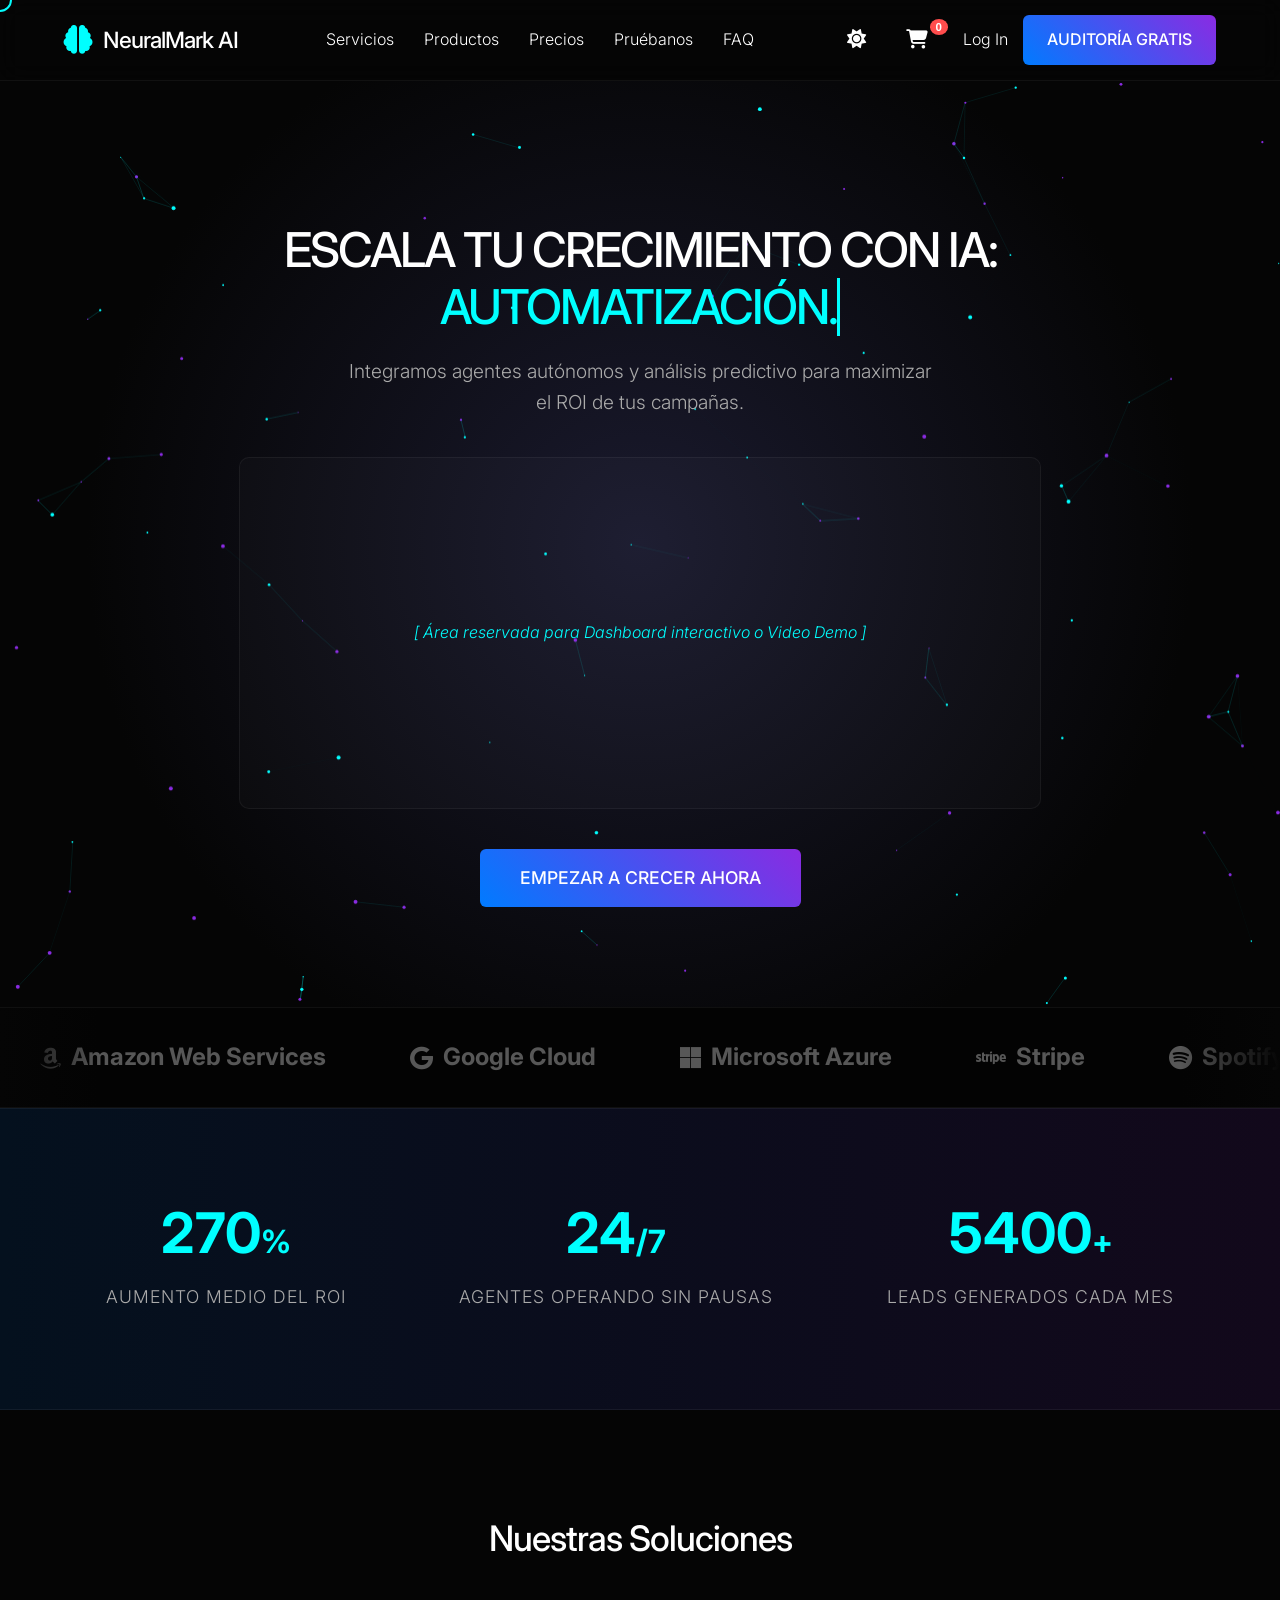
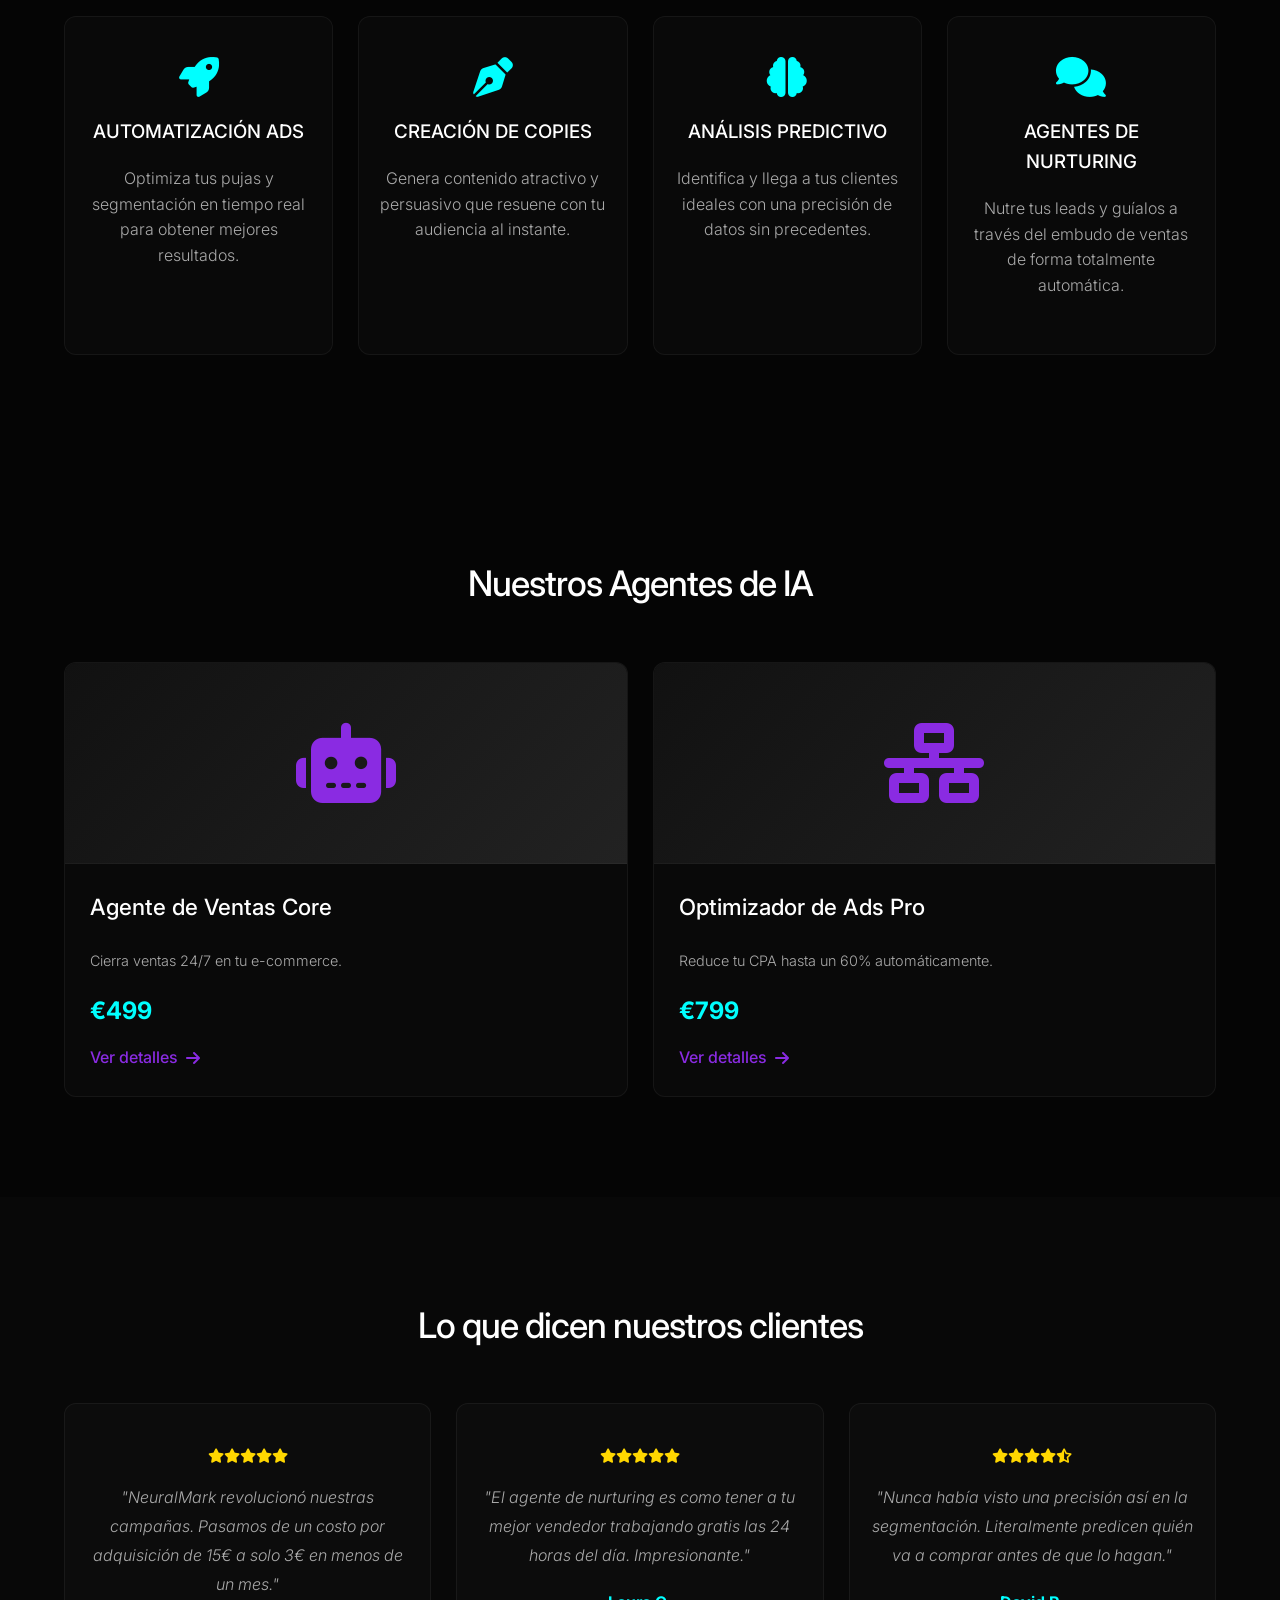
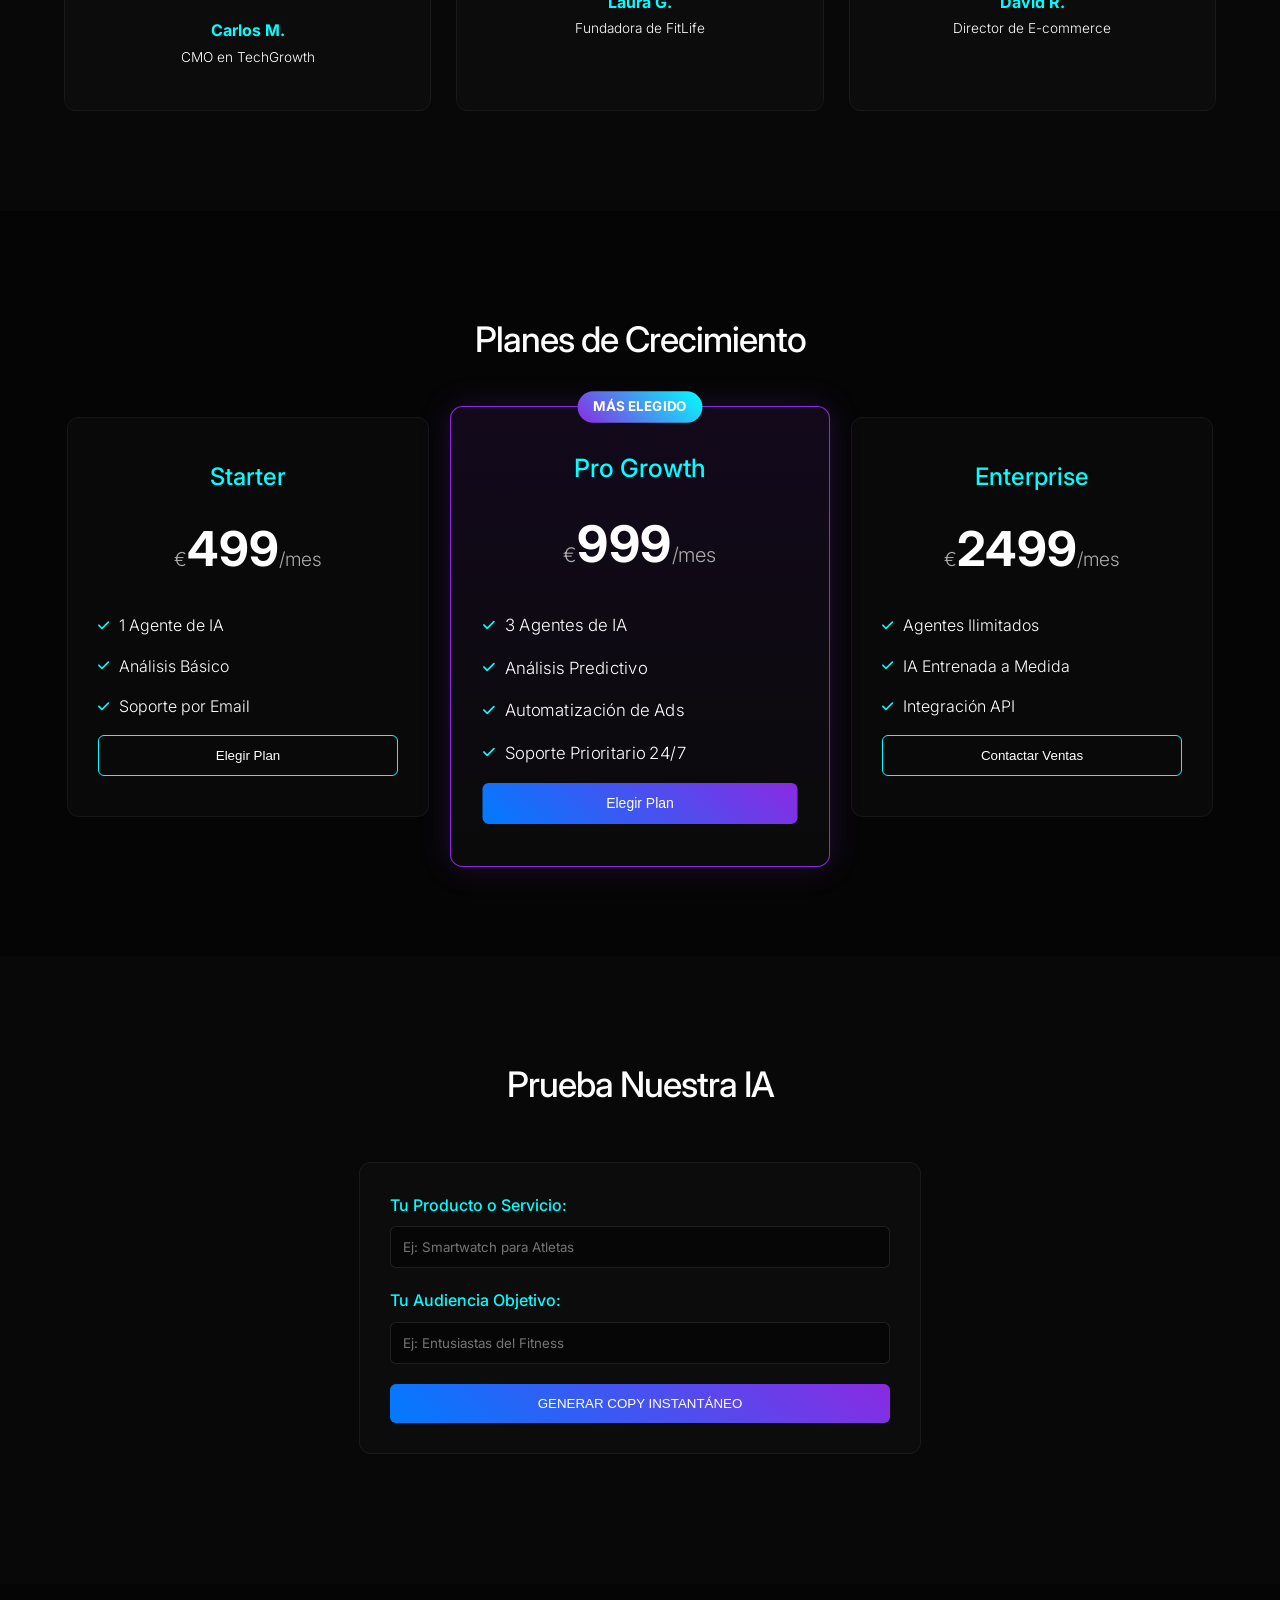
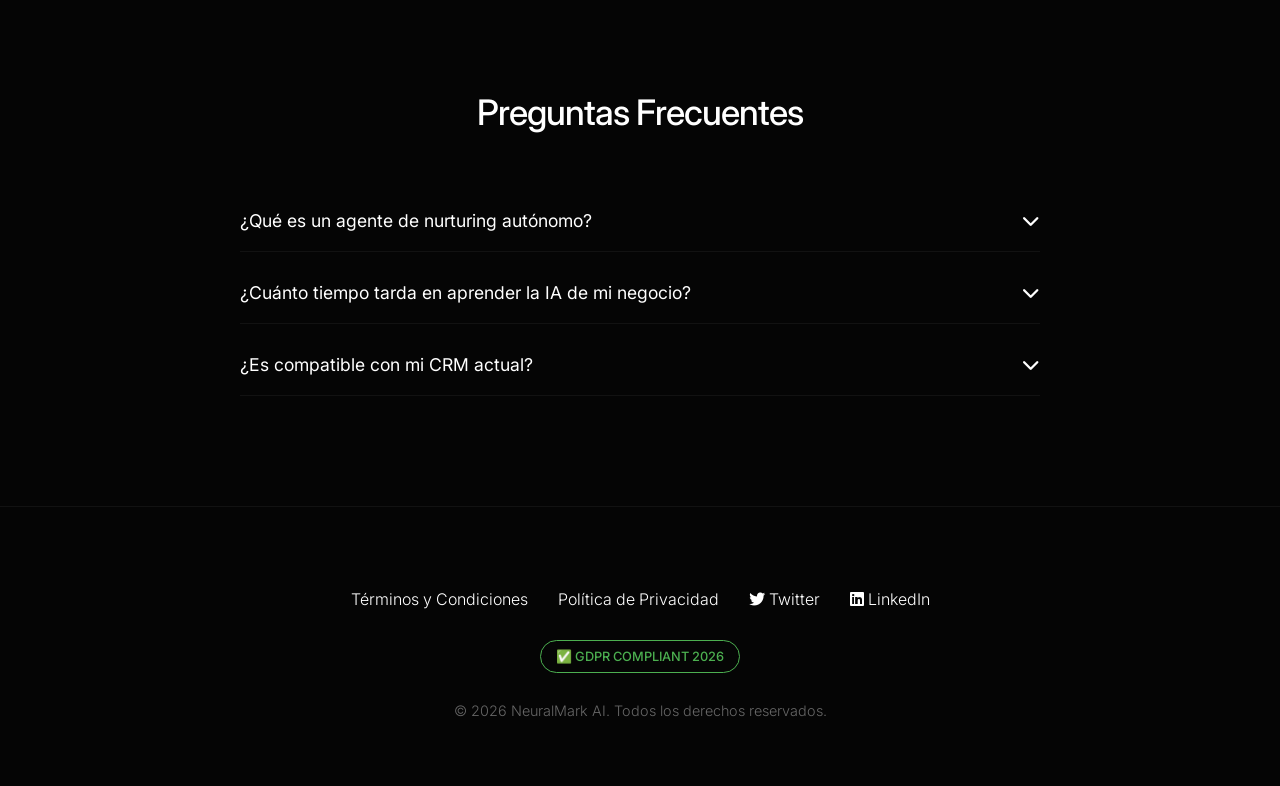
==== index.html @ ef1b47b0 "Add files via upload" ====
<!DOCTYPE html>
<html lang="es">
<head>
    <meta charset="UTF-8">
    <meta name="viewport" content="width=device-width, initial-scale=1.0">
    <title>NeuralMark AI - Agencia de Marketing con IA</title>
    <meta name="description" content="Escala tu crecimiento con agentes autónomos y análisis predictivo.">
    <link rel="icon" href="https://cdn-icons-png.flaticon.com/512/2083/2083213.png" type="image/png">
    <link rel="stylesheet" href="style.css">
    <link rel="stylesheet" href="https://cdnjs.cloudflare.com/ajax/libs/font-awesome/6.4.0/css/all.min.css">
</head>
<body>

    <div class="custom-cursor" id="custom-cursor"></div>

    <header class="glass-header">
        <div class="container header-content">
            <a href="index.html" class="logo">
                <i class="fas fa-brain"></i>
                <h2>NeuralMark AI</h2>
            </a>
            <nav class="main-nav">
                <ul>
                    <li><a href="#servicios">Servicios</a></li>
                    <li><a href="#productos">Productos</a></li>
                    <li><a href="#precios">Precios</a></li>
                    <li><a href="#demostraciones">Pruébanos</a></li>
                    <li><a href="#faq">FAQ</a></li>
                </ul>
            </nav>
            <div class="actions">
                <button id="theme-toggle" class="icon-btn" aria-label="Cambiar tema">
                    <i class="fas fa-sun"></i>
                </button>
                
                <div class="cart-btn-wrapper">
                    <button id="cart-toggle" class="icon-btn" aria-label="Ver carrito">
                        <i class="fas fa-shopping-cart"></i>
                        <span class="badge-count">0</span>
                    </button>
                </div>

                <a href="login.html" class="login-link">Log In</a>
                <a href="#contacto" class="cta-button">AUDITORÍA GRATIS</a>
            </div>
        </div>
    </header>

    <section class="hero">
        <canvas id="particle-canvas"></canvas>
        <div class="container hero-content">
            <h1 class="animated-text">ESCALA TU CRECIMIENTO CON IA:<br>
                <span class="typed-text"></span><span class="cursor">&nbsp;</span>
            </h1>
            <p class="hero-subtitle">Integramos agentes autónomos y análisis predictivo para maximizar el ROI de tus campañas.</p>
            <div class="dashboard-graphic">
                <p>[ Área reservada para Dashboard interactivo o Video Demo ]</p>
            </div>
            <a href="#servicios" class="cta-button large">EMPEZAR A CRECER AHORA</a>
        </div>
    </section>

    <div class="brand-ticker">
        <div class="ticker-track">
            <div class="ticker-item"><i class="fab fa-amazon"></i> Amazon Web Services</div>
            <div class="ticker-item"><i class="fab fa-google"></i> Google Cloud</div>
            <div class="ticker-item"><i class="fab fa-microsoft"></i> Microsoft Azure</div>
            <div class="ticker-item"><i class="fab fa-stripe"></i> Stripe</div>
            <div class="ticker-item"><i class="fab fa-spotify"></i> Spotify</div>
            <div class="ticker-item"><i class="fab fa-amazon"></i> Amazon Web Services</div>
            <div class="ticker-item"><i class="fab fa-google"></i> Google Cloud</div>
            <div class="ticker-item"><i class="fab fa-microsoft"></i> Microsoft Azure</div>
            <div class="ticker-item"><i class="fab fa-stripe"></i> Stripe</div>
            <div class="ticker-item"><i class="fab fa-spotify"></i> Spotify</div>
        </div>
    </div>

    <section class="stats fade-in-section">
        <div class="container stats-grid">
            <div class="stat-item">
                <h3 class="counter" data-target="500">0</h3><span class="symbol">%</span>
                <p>Aumento medio del ROI</p>
            </div>
            <div class="stat-item">
                <h3 class="counter" data-target="24">0</h3><span class="symbol">/7</span>
                <p>Agentes operando sin pausas</p>
            </div>
            <div class="stat-item">
                <h3 class="counter" data-target="10000">0</h3><span class="symbol">+</span>
                <p>Leads generados cada mes</p>
            </div>
        </div>
    </section>

    <section id="servicios" class="solutions fade-in-section">
        <div class="container">
            <h2 class="section-title">Nuestras Soluciones</h2>
            <div class="solution-cards">
                <div class="card">
                    <i class="fas fa-rocket"></i> 
                    <h3>AUTOMATIZACIÓN ADS</h3>
                    <p>Optimiza tus pujas y segmentación en tiempo real para obtener mejores resultados.</p>
                </div>
                <div class="card">
                    <i class="fas fa-pen-nib"></i> 
                    <h3>CREACIÓN DE COPIES</h3>
                    <p>Genera contenido atractivo y persuasivo que resuene con tu audiencia al instante.</p>
                </div>
                <div class="card">
                    <i class="fas fa-brain"></i> 
                    <h3>ANÁLISIS PREDICTIVO</h3>
                    <p>Identifica y llega a tus clientes ideales con una precisión de datos sin precedentes.</p>
                </div>
                <div class="card">
                    <i class="fas fa-comments"></i> 
                    <h3>AGENTES DE NURTURING</h3>
                    <p>Nutre tus leads y guíalos a través del embudo de ventas de forma totalmente automática.</p>
                </div>
            </div>
        </div>
    </section>

    <section id="productos" class="products fade-in-section">
        <div class="container">
            <h2 class="section-title">Nuestros Agentes de IA</h2>
            <div class="product-grid">
                <a href="producto.html" class="product-card">
                    <div class="product-image"><i class="fas fa-robot"></i></div>
                    <div class="product-info">
                        <h3>Agente de Ventas Core</h3>
                        <p>Cierra ventas 24/7 en tu e-commerce.</p>
                        <span class="product-price">€499</span>
                        <span class="product-link">Ver detalles <i class="fas fa-arrow-right"></i></span>
                    </div>
                </a>
                <a href="producto2.html" class="product-card">
                    <div class="product-image"><i class="fas fa-network-wired"></i></div>
                    <div class="product-info">
                        <h3>Optimizador de Ads Pro</h3>
                        <p>Reduce tu CPA hasta un 60% automáticamente.</p>
                        <span class="product-price">€799</span>
                        <span class="product-link">Ver detalles <i class="fas fa-arrow-right"></i></span>
                    </div>
                </a>
            </div>
        </div>
    </section>

    <section id="casos" class="testimonials fade-in-section">
        <div class="container">
            <h2 class="section-title">Lo que dicen nuestros clientes</h2>
            <div class="testimonial-grid">
                <div class="testimonial-card">
                    <div class="stars"><i class="fas fa-star"></i><i class="fas fa-star"></i><i class="fas fa-star"></i><i class="fas fa-star"></i><i class="fas fa-star"></i></div>
                    <p class="quote">"NeuralMark revolucionó nuestras campañas. Pasamos de un costo por adquisición de 15€ a solo 3€ en menos de un mes."</p>
                    <div class="author"><strong>Carlos M.</strong><span>CMO en TechGrowth</span></div>
                </div>
                <div class="testimonial-card">
                    <div class="stars"><i class="fas fa-star"></i><i class="fas fa-star"></i><i class="fas fa-star"></i><i class="fas fa-star"></i><i class="fas fa-star"></i></div>
                    <p class="quote">"El agente de nurturing es como tener a tu mejor vendedor trabajando gratis las 24 horas del día. Impresionante."</p>
                    <div class="author"><strong>Laura G.</strong><span>Fundadora de FitLife</span></div>
                </div>
                <div class="testimonial-card">
                    <div class="stars"><i class="fas fa-star"></i><i class="fas fa-star"></i><i class="fas fa-star"></i><i class="fas fa-star"></i><i class="fas fa-star-half-alt"></i></div>
                    <p class="quote">"Nunca había visto una precisión así en la segmentación. Literalmente predicen quién va a comprar antes de que lo hagan."</p>
                    <div class="author"><strong>David R.</strong><span>Director de E-commerce</span></div>
                </div>
            </div>
        </div>
    </section>

    <section id="precios" class="pricing fade-in-section">
        <div class="container">
            <h2 class="section-title">Planes de Crecimiento</h2>
            <div class="pricing-cards">
                <div class="price-card">
                    <h3>Starter</h3>
                    <div class="price"><span>€</span>499<span>/mes</span></div>
                    <ul>
                        <li><i class="fas fa-check"></i> 1 Agente de IA</li>
                        <li><i class="fas fa-check"></i> Análisis Básico</li>
                        <li><i class="fas fa-check"></i> Soporte por Email</li>
                    </ul>
                    <button class="cta-button outline">Elegir Plan</button>
                </div>
                <div class="price-card popular">
                    <div class="badge">MÁS ELEGIDO</div>
                    <h3>Pro Growth</h3>
                    <div class="price"><span>€</span>999<span>/mes</span></div>
                    <ul>
                        <li><i class="fas fa-check"></i> 3 Agentes de IA</li>
                        <li><i class="fas fa-check"></i> Análisis Predictivo</li>
                        <li><i class="fas fa-check"></i> Automatización de Ads</li>
                        <li><i class="fas fa-check"></i> Soporte Prioritario 24/7</li>
                    </ul>
                    <button class="cta-button">Elegir Plan</button>
                </div>
                <div class="price-card">
                    <h3>Enterprise</h3>
                    <div class="price"><span>€</span>2499<span>/mes</span></div>
                    <ul>
                        <li><i class="fas fa-check"></i> Agentes Ilimitados</li>
                        <li><i class="fas fa-check"></i> IA Entrenada a Medida</li>
                        <li><i class="fas fa-check"></i> Integración API</li>
                    </ul>
                    <button class="cta-button outline">Contactar Ventas</button>
                </div>
            </div>
        </div>
    </section>

    <section id="demostraciones" class="try-us fade-in-section">
        <div class="container">
            <h2 class="section-title">Prueba Nuestra IA</h2>
            <form id="ai-form">
                <div class="form-group">
                    <label for="product">Tu Producto o Servicio:</label>
                    <input type="text" id="product" name="product" placeholder="Ej: Smartwatch para Atletas" required>
                </div>
                <div class="form-group">
                    <label for="audience">Tu Audiencia Objetivo:</label>
                    <input type="text" id="audience" name="audience" placeholder="Ej: Entusiastas del Fitness" required>
                </div>
                <button type="submit" class="cta-button full-width">GENERAR COPY INSTANTÁNEO</button>
            </form>
            <div id="result-area" class="hidden"></div>
        </div>
    </section>

    <section id="faq" class="faq fade-in-section">
        <div class="container">
            <h2 class="section-title">Preguntas Frecuentes</h2>
            <div class="accordion">
                <div class="accordion-item">
                    <button class="accordion-header">¿Qué es un agente de nurturing autónomo? <i class="fas fa-chevron-down"></i></button>
                    <div class="accordion-content">
                        <p>Es un sistema de Inteligencia Artificial que se comunica con tus clientes potenciales de forma natural, respondiendo dudas y guiándolos hacia la compra 24/7 sin intervención humana.</p>
                    </div>
                </div>
                <div class="accordion-item">
                    <button class="accordion-header">¿Cuánto tiempo tarda en aprender la IA de mi negocio? <i class="fas fa-chevron-down"></i></button>
                    <div class="accordion-content">
                        <p>Nuestro modelo base está pre-entrenado con millones de datos de marketing. La personalización para tu negocio específico toma entre 48 y 72 horas después de conectar tus fuentes de datos.</p>
                    </div>
                </div>
                <div class="accordion-item">
                    <button class="accordion-header">¿Es compatible con mi CRM actual? <i class="fas fa-chevron-down"></i></button>
                    <div class="accordion-content">
                        <p>Sí, NeuralMark AI se integra nativamente con HubSpot, Salesforce, Pipedrive y más de 50 CRMs adicionales a través de nuestra API segura.</p>
                    </div>
                </div>
            </div>
        </div>
    </section>

    <footer id="contacto">
        <div class="container">
            <div class="footer-links">
                <a href="#">Términos y Condiciones</a>
                <a href="#">Política de Privacidad</a>
                <a href="#"><i class="fab fa-twitter"></i> Twitter</a> 
                <a href="#"><i class="fab fa-linkedin"></i> LinkedIn</a> 
            </div>
            <div class="gdpr-badge"><span>✅ GDPR COMPLIANT 2026</span></div>
            <p class="copyright">© 2026 NeuralMark AI. Todos los derechos reservados.</p>
        </div>
    </footer>

    <div id="cart-overlay" class="cart-overlay"></div>
    <div id="cart-sidebar" class="cart-sidebar">
        <div class="cart-header">
            <h2>Tu Carrito</h2>
            <button id="close-cart" class="icon-btn"><i class="fas fa-times"></i></button>
        </div>
        <div class="cart-items" id="cart-items-container">
            </div>
        <div class="cart-footer">
            <div class="cart-total">Total: <span id="cart-total-price">€0</span></div>
            <a href="checkout.html" class="cta-button full-width" style="text-decoration: none;">Finalizar Compra <i class="fas fa-lock" style="margin-left: 8px;"></i></a>
        </div>
    </div>

    <button id="scroll-to-top" class="hidden" aria-label="Volver arriba"><i class="fas fa-arrow-up"></i></button>

    <script src="script.js"></script>
</body>
</html>
---- style.css ----
/* =========================================
   VARIABLES Y FUENTES
   ========================================= */
@import url('https://fonts.googleapis.com/css2?family=Inter:wght@300;400;500;700&display=swap');

:root {
    --bg-dark: #050505; --bg-card: rgba(255, 255, 255, 0.02);
    --text-main: #ffffff; --text-muted: #aaaaaa;
    --accent-cyan: #00ffff; --accent-violet: #8a2be2;
    --border-thin: 1px solid rgba(255, 255, 255, 0.05);
    --font-main: 'Inter', sans-serif;
}

/* =========================================
   BASE Y CURSOR
   ========================================= */
html { scroll-behavior: smooth; }
body { font-family: var(--font-main); font-weight: 300; background-color: var(--bg-dark); color: var(--text-main); margin: 0; line-height: 1.6; overflow-x: hidden; }
.container { width: 90%; max-width: 1200px; margin: 0 auto; padding: 20px; }
h1, h2, h3 { font-weight: 500; margin-top: 0; }
a { color: var(--text-main); text-decoration: none; transition: color 0.3s; }
a:hover { color: var(--accent-cyan); }
.login-link { white-space: nowrap; }

@media (min-width: 1024px) { body, a, button, input { cursor: none; } }
.custom-cursor { position: fixed; top: 0; left: 0; width: 20px; height: 20px; border: 2px solid var(--accent-cyan); border-radius: 50%; pointer-events: none; z-index: 9999; transform: translate(-50%, -50%); transition: width 0.2s, height 0.2s, background-color 0.2s; mix-blend-mode: difference; }
.custom-cursor.hover-effect { width: 50px; height: 50px; background-color: rgba(0, 255, 255, 0.2); border-color: transparent; }

/* =========================================
   BOTONES E INTERFACES
   ========================================= */
.cta-button { background: linear-gradient(45deg, #007bff, var(--accent-violet)); color: #fff; border: none; padding: 12px 24px; border-radius: 6px; cursor: pointer; font-weight: 500; transition: transform 0.2s, box-shadow 0.2s, color 0.2s; display: flex; justify-content: center; align-items: center; width: 100%; text-align: center; }
.cta-button:hover { transform: translateY(-2px); box-shadow: 0 5px 15px rgba(0, 123, 255, 0.4); color: #fff; }
.cta-button.large { font-size: 1.1em; padding: 15px 40px; display: inline-flex; width: auto; }
.cta-button.outline { background: transparent; border: 1px solid var(--accent-cyan); color: var(--text-main); }
.cta-button.outline:hover { background: var(--accent-cyan); color: #000; }
.icon-btn { background: transparent; border: none; color: var(--text-main); font-size: 1.2em; cursor: pointer; transition: color 0.3s, transform 0.3s; padding: 5px; margin-right: 15px; }
.icon-btn:hover { color: var(--accent-cyan); transform: rotate(20deg); }
.fade-in-section { opacity: 0; transform: translateY(40px); transition: opacity 0.8s ease-out, transform 0.8s ease-out; will-change: opacity, visibility; }
.fade-in-section.is-visible { opacity: 1; transform: none; }

/* =========================================
   CABECERA Y HERO
   ========================================= */
.glass-header { position: sticky; top: 0; z-index: 100; background-color: rgba(5, 5, 5, 0.6); backdrop-filter: blur(12px); -webkit-backdrop-filter: blur(12px); border-bottom: var(--border-thin); }
.header-content { display: flex; justify-content: space-between; align-items: center; padding: 15px 20px; }
.logo { display: flex; align-items: center; gap: 10px; }
.logo i { color: var(--accent-cyan); font-size: 1.8em; }
.logo h2 { margin: 0; font-size: 1.4em; letter-spacing: -1px; }
.main-nav ul { display: flex; gap: 30px; list-style: none; margin: 0; padding: 0; }
.actions { display: flex; align-items: center; gap: 15px; }
.hero { position: relative; text-align: center; padding: 120px 0 80px 0; background: radial-gradient(circle at center, #1a1a2e 0%, var(--bg-dark) 70%); overflow: hidden; }
#particle-canvas { position: absolute; top: 0; left: 0; width: 100%; height: 100%; z-index: 0; pointer-events: none; }
.hero-content { position: relative; z-index: 1; }
.animated-text { font-size: 3em; letter-spacing: -2px; line-height: 1.2; margin-bottom: 20px; }
.typed-text { color: var(--accent-cyan); }
.cursor { display: inline-block; width: 3px; background-color: var(--accent-cyan); animation: blink 1s infinite; }
@keyframes blink { 0%, 100% { opacity: 1; } 50% { opacity: 0; } }
.hero-subtitle { font-size: 1.2em; color: var(--text-muted); max-width: 600px; margin: 0 auto 40px auto; }
.dashboard-graphic { width: 100%; max-width: 800px; height: 350px; background-color: var(--bg-card); border: var(--border-thin); border-radius: 10px; margin: 0 auto 40px auto; display: flex; justify-content: center; align-items: center; color: var(--accent-cyan); font-style: italic; }

/* =========================================
   CARRUSEL Y ESTADÍSTICAS
   ========================================= */
.brand-ticker { background-color: #030303; padding: 30px 0; overflow: hidden; border-top: var(--border-thin); border-bottom: var(--border-thin); position: relative; white-space: nowrap; }
.brand-ticker::before, .brand-ticker::after { content: ''; position: absolute; top: 0; width: 100px; height: 100%; z-index: 2; }
.brand-ticker::before { left: 0; background: linear-gradient(to right, #050505, transparent); }
.brand-ticker::after { right: 0; background: linear-gradient(to left, #050505, transparent); }
.ticker-track { display: inline-block; animation: scrollTicker 30s linear infinite; }
.ticker-item { display: inline-flex; align-items: center; gap: 10px; font-size: 1.5em; font-weight: 700; color: var(--text-muted); margin: 0 40px; opacity: 0.5; transition: opacity 0.3s, color 0.3s; }
.ticker-item:hover { opacity: 1; color: var(--accent-cyan); }
@keyframes scrollTicker { 0% { transform: translateX(0); } 100% { transform: translateX(-50%); } }
.stats { background: linear-gradient(90deg, rgba(0, 123, 255, 0.1) 0%, rgba(138, 43, 226, 0.1) 100%); padding: 60px 0; border-top: var(--border-thin); border-bottom: var(--border-thin); }
.stats-grid { display: flex; justify-content: space-around; flex-wrap: wrap; gap: 30px; text-align: center; }
.stat-item h3 { display: inline-block; font-size: 3.5em; font-weight: 700; color: var(--accent-cyan); margin: 0; }
.stat-item .symbol { font-size: 2em; font-weight: 700; color: var(--accent-cyan); }
.stat-item p { color: var(--text-muted); font-size: 1.1em; margin-top: 5px; text-transform: uppercase; letter-spacing: 1px; }

/* =========================================
   SECCIONES GENERALES (Servicios, FAQ)
   ========================================= */
.section-title { text-align: center; font-size: 2.2em; letter-spacing: -1px; margin-bottom: 50px; color: var(--text-main); }
.solutions, .faq, .testimonials, .pricing, .products, .try-us { padding: 80px 0; }
.testimonials, .try-us { background-color: #080808; }
.pricing, .products, .faq { background-color: var(--bg-dark); }
.solution-cards, .testimonial-grid, .product-grid { display: grid; grid-template-columns: repeat(auto-fit, minmax(250px, 1fr)); gap: 25px; }
.card, .testimonial-card { background-color: var(--bg-card); padding: 40px 20px; border-radius: 12px; text-align: center; border: var(--border-thin); transition: transform 0.3s; }
.card:hover { transform: translateY(-8px); background-color: rgba(255, 255, 255, 0.04); border-color: rgba(0, 255, 255, 0.3); }
.card i { font-size: 2.5em; color: var(--accent-cyan); margin-bottom: 20px; }
.card p, .quote { color: var(--text-muted); }
.quote { font-style: italic; line-height: 1.8; margin-bottom: 20px; }
.stars { color: #ffd700; margin-bottom: 15px; font-size: 0.9em; }
.author strong { display: block; color: var(--accent-cyan); }
.author span { font-size: 0.85em; }

/* =========================================
   PRODUCTOS Y DETALLES
   ========================================= */
.product-card { background-color: var(--bg-card); border: var(--border-thin); border-radius: 12px; overflow: hidden; display: flex; flex-direction: column; transition: transform 0.3s, border-color 0.3s, box-shadow 0.3s; text-decoration: none; }
.product-card:hover { transform: translateY(-8px); border-color: var(--accent-cyan); box-shadow: 0 10px 30px rgba(0, 255, 255, 0.1); }
.product-image { background: linear-gradient(135deg, #111, #222); height: 200px; display: flex; justify-content: center; align-items: center; font-size: 5em; color: var(--accent-violet); border-bottom: var(--border-thin); }
.product-info { padding: 25px; display: flex; flex-direction: column; flex-grow: 1; }
.product-info h3 { color: var(--text-main); font-size: 1.4em; margin-bottom: 10px; }
.product-info p { color: var(--text-muted); font-size: 0.9em; margin-bottom: 20px; flex-grow: 1; }
.product-price { font-size: 1.5em; font-weight: 700; color: var(--accent-cyan); margin-bottom: 15px; }
.product-link { color: var(--accent-violet); font-weight: 500; display: flex; align-items: center; gap: 8px; transition: gap 0.3s; }
.product-card:hover .product-link { gap: 12px; color: var(--accent-cyan); }

.product-detail { min-height: 80vh; }
.product-detail-wrapper { display: flex; gap: 60px; align-items: center; flex-wrap: wrap; }
.product-detail-image { flex: 1; min-width: 300px; background-color: var(--bg-card); border: var(--border-thin); border-radius: 20px; height: 500px; display: flex; justify-content: center; align-items: center; position: relative; overflow: hidden; }
.hologram-effect { font-size: 10em; color: var(--accent-cyan); position: relative; animation: float 4s ease-in-out infinite; }
@keyframes float { 0%, 100% { transform: translateY(0); } 50% { transform: translateY(-15px); } }
.scan-line { position: absolute; top: 0; left: -50%; width: 200%; height: 5px; background: rgba(0, 255, 255, 0.5); box-shadow: 0 0 20px rgba(0, 255, 255, 0.8); animation: scan 3s linear infinite; }
@keyframes scan { 0% { top: -10%; } 100% { top: 110%; } }
.product-detail-info { flex: 1.2; min-width: 300px; }
.product-title { font-size: 3em; margin-bottom: 10px; letter-spacing: -1px; }
.product-price-large { font-size: 2.5em; font-weight: 700; color: var(--accent-cyan); margin-bottom: 25px; }
.product-price-large span { font-size: 0.4em; color: var(--text-muted); font-weight: 300; margin-left: 10px; }
.product-description { font-size: 1.1em; color: var(--text-muted); line-height: 1.8; margin-bottom: 30px; }
.features-title { color: var(--text-main); margin-bottom: 15px; }
.product-features-list { list-style: none; padding: 0; margin: 0 0 40px 0; }
.product-features-list li { display: flex; align-items: center; gap: 12px; margin-bottom: 15px; color: var(--text-muted); }
.product-features-list li i { color: var(--accent-violet); font-size: 1.2em; }
.product-actions { display: flex; gap: 20px; margin-bottom: 20px; flex-wrap: wrap; }
.guarantee { font-size: 0.9em; color: var(--text-muted); display: flex; align-items: center; gap: 8px; }

/* =========================================
   PRECIOS
   ========================================= */
.pricing-cards { display: flex; justify-content: center; gap: 30px; flex-wrap: wrap; align-items: flex-start; }
.price-card { background-color: var(--bg-card); border: var(--border-thin); border-radius: 12px; padding: 40px 30px; width: 300px; text-align: center; position: relative; transition: transform 0.3s; display: flex; flex-direction: column; align-items: center; }
.price-card:hover { transform: translateY(-10px); }
.price-card h3 { font-size: 1.5em; color: var(--accent-cyan); margin-bottom: 15px; width: 100%; }
.price { font-size: 3em; font-weight: 700; margin-bottom: 25px; width: 100%; }
.price span { font-size: 0.4em; color: var(--text-muted); font-weight: 300; }
.price-card ul { list-style: none; padding: 0; margin: 0 0 30px 0; text-align: left; width: 100%; margin-bottom: auto; }
.price-card ul li { margin-bottom: 15px; display: flex; align-items: center; gap: 10px; }
.price-card ul li i { color: var(--accent-cyan); font-size: 0.8em; }
.price-card.popular { background: linear-gradient(180deg, rgba(138, 43, 226, 0.1) 0%, rgba(255, 255, 255, 0.02) 100%); border: 1px solid var(--accent-violet); transform: scale(1.05); box-shadow: 0 0 30px rgba(138, 43, 226, 0.2); }
.price-card.popular:hover { transform: scale(1.05) translateY(-10px); }
.badge { position: absolute; top: -15px; left: 50%; transform: translateX(-50%); background: linear-gradient(45deg, var(--accent-violet), var(--accent-cyan)); color: #fff; padding: 5px 15px; border-radius: 20px; font-size: 0.8em; font-weight: 700; }

/* =========================================
   FORMULARIO E INTERFAZ (IA Y FAQ)
   ========================================= */
#ai-form { max-width: 500px; margin: 0 auto 30px auto; background-color: var(--bg-card); padding: 30px; border-radius: 12px; border: var(--border-thin); }
.form-group { margin-bottom: 20px; text-align: left; }
.form-group label { display: block; color: var(--accent-cyan); font-weight: 500; margin-bottom: 8px; }
.form-group input { width: 100%; box-sizing: border-box; padding: 12px; border-radius: 6px; border: 1px solid rgba(255, 255, 255, 0.1); background-color: rgba(0, 0, 0, 0.5); color: #fff; font-family: var(--font-main); }
.form-group input:focus { outline: none; border-color: var(--accent-cyan); box-shadow: 0 0 10px rgba(0, 255, 255, 0.2); }
#result-area { max-width: 600px; margin: 0 auto; padding: 25px; background-color: rgba(138, 43, 226, 0.05); border: 1px solid rgba(138, 43, 226, 0.4); border-radius: 8px; font-style: italic; font-weight: 300; line-height: 1.8; }
#result-area.hidden { display: none; }
.accordion { max-width: 800px; margin: 0 auto; }
.accordion-item { border-bottom: var(--border-thin); margin-bottom: 10px; }
.accordion-header { width: 100%; background: none; border: none; color: var(--text-main); font-size: 1.1em; font-family: var(--font-main); text-align: left; padding: 20px 0; cursor: pointer; display: flex; justify-content: space-between; align-items: center; transition: color 0.3s; }
.accordion-header:hover, .accordion-header.active { color: var(--accent-cyan); }
.accordion-header i { transition: transform 0.3s; }
.accordion-header.active i { transform: rotate(180deg); }
.accordion-content { max-height: 0; overflow: hidden; transition: max-height 0.4s ease; }
.accordion-content p { color: var(--text-muted); padding-bottom: 20px; margin: 0; }

/* =========================================
   LOGIN Y REGISTRO (AUTH)
   ========================================= */
.auth-page { display: flex; flex-direction: column; min-height: 100vh; }
.auth-section { flex-grow: 1; display: flex; justify-content: center; align-items: center; position: relative; padding: 40px 20px; background: radial-gradient(circle at center, #1a1a2e 0%, var(--bg-dark) 70%); overflow: hidden; }
.auth-card { background-color: rgba(18, 18, 18, 0.8); backdrop-filter: blur(16px); -webkit-backdrop-filter: blur(16px); border: var(--border-thin); border-radius: 16px; width: 100%; max-width: 420px; padding: 40px; position: relative; z-index: 1; box-shadow: 0 20px 40px rgba(0, 0, 0, 0.5); }
.auth-tabs { display: flex; margin-bottom: 30px; border-bottom: 2px solid rgba(255, 255, 255, 0.1); }
.auth-tab { flex: 1; background: none; border: none; color: var(--text-muted); font-size: 1.1em; font-weight: 500; padding: 10px 0; cursor: pointer; transition: color 0.3s, border-color 0.3s; border-bottom: 2px solid transparent; margin-bottom: -2px; font-family: var(--font-main); }
.auth-tab:hover { color: var(--text-main); }
.auth-tab.active { color: var(--accent-cyan); border-bottom-color: var(--accent-cyan); }
.google-btn { width: 100%; display: flex; justify-content: center; align-items: center; gap: 10px; background-color: #ffffff; color: #333333; border: none; padding: 12px; border-radius: 6px; font-size: 1em; font-weight: 500; cursor: pointer; transition: background-color 0.2s, transform 0.2s; font-family: var(--font-main); }
.google-btn:hover { background-color: #f1f1f1; transform: translateY(-2px); box-shadow: 0 4px 10px rgba(255,255,255,0.1); }
.auth-separator { display: flex; align-items: center; text-align: center; margin: 25px 0; color: var(--text-muted); font-size: 0.9em; }
.auth-separator::before, .auth-separator::after { content: ''; flex: 1; border-bottom: 1px solid rgba(255, 255, 255, 0.1); }
.auth-separator span { padding: 0 10px; }
.auth-form { display: none; }
.auth-form.active { display: block; animation: fadeIn 0.4s ease; }
.auth-options { display: flex; justify-content: space-between; align-items: center; margin-bottom: 25px; font-size: 0.9em; }
.remember-me { display: flex; align-items: center; gap: 8px; color: var(--text-muted); cursor: pointer; }
.forgot-password { color: var(--accent-violet); transition: color 0.3s; }
.forgot-password:hover { color: var(--accent-cyan); text-decoration: underline; }
.auth-terms { font-size: 0.8em; color: var(--text-muted); text-align: center; margin-top: 20px; }
.auth-terms a { color: var(--accent-cyan); }

/* =========================================
   CARRITO DE COMPRAS LATERAL
   ========================================= */
.cart-btn-wrapper { position: relative; display: inline-block; }
.badge-count { position: absolute; top: -5px; right: 0; background-color: #ff4d4d; color: white; font-size: 0.6em; font-weight: bold; padding: 2px 6px; border-radius: 50%; pointer-events: none; transition: transform 0.2s; }
.cart-overlay { position: fixed; top: 0; left: 0; width: 100%; height: 100%; background: rgba(0,0,0,0.6); backdrop-filter: blur(5px); z-index: 999; opacity: 0; visibility: hidden; transition: 0.3s; }
.cart-overlay.active { opacity: 1; visibility: visible; }
.cart-sidebar { position: fixed; top: 0; right: -450px; width: 100%; max-width: 400px; height: 100vh; background-color: var(--bg-dark); z-index: 1000; box-shadow: -5px 0 20px rgba(0,0,0,0.5); display: flex; flex-direction: column; transition: right 0.4s cubic-bezier(0.25, 0.46, 0.45, 0.94); border-left: var(--border-thin); }
.cart-sidebar.active { right: 0; }
.cart-header { padding: 20px 25px; border-bottom: var(--border-thin); display: flex; justify-content: space-between; align-items: center; }
.cart-items { flex-grow: 1; overflow-y: auto; padding: 20px 25px; display: flex; flex-direction: column; gap: 15px; }
.cart-item { display: flex; justify-content: space-between; align-items: center; background-color: var(--bg-card); padding: 15px; border-radius: 8px; border: var(--border-thin); animation: fadeIn 0.3s; }
.cart-item-info h4 { margin: 0 0 5px 0; color: var(--text-main); font-size: 1em; }
.cart-item-info p { margin: 0; color: var(--accent-cyan); font-weight: 700; }
.remove-item { color: #ff4d4d; background: none; border: none; cursor: pointer; font-size: 1.2em; transition: transform 0.2s; }
.remove-item:hover { transform: scale(1.2); }
.cart-footer { padding: 25px; border-top: var(--border-thin); background-color: rgba(0,0,0,0.2); }
.cart-total { font-size: 1.3em; font-weight: bold; margin-bottom: 20px; display: flex; justify-content: space-between; color: var(--text-main); }
@keyframes fadeIn { from { opacity: 0; transform: translateY(10px); } to { opacity: 1; transform: translateY(0); } }

/* =========================================
   FOOTER Y BOTÓN SCROLL
   ========================================= */
footer { padding: 60px 0 30px 0; text-align: center; border-top: var(--border-thin); background-color: #050505; }
.footer-links { display: flex; justify-content: center; gap: 30px; margin-bottom: 30px; flex-wrap: wrap; }
.gdpr-badge span { color: #4CAF50; border: 1px solid #4CAF50; padding: 8px 15px; border-radius: 20px; font-size: 0.8em; font-weight: 500; }
.copyright { color: #666; font-size: 0.9em; margin-top: 30px; }
#scroll-to-top { position: fixed; bottom: 30px; right: 30px; background: linear-gradient(45deg, #007bff, var(--accent-violet)); color: #fff; width: 50px; height: 50px; border-radius: 50%; border: none; font-size: 1.5em; cursor: pointer; box-shadow: 0 5px 15px rgba(0, 0, 0, 0.3); transition: opacity 0.3s, transform 0.3s; z-index: 99; }
#scroll-to-top:hover { transform: translateY(-5px); }
#scroll-to-top.hidden { opacity: 0; pointer-events: none; transform: translateY(20px); }

/* =========================================
   MODO CLARO (Light Theme Override Pro)
   ========================================= */
[data-theme="light"] {
    --bg-dark: #f0f2f5; --bg-card: #ffffff; --text-main: #1a1a1a; 
    --text-muted: #555555; --border-thin: 1px solid rgba(0, 0, 0, 0.08); 
    --accent-cyan: #0066cc; 
}
[data-theme="light"] .glass-header { background-color: rgba(255, 255, 255, 0.85); box-shadow: 0 4px 15px rgba(0, 0, 0, 0.05); }
[data-theme="light"] .hero { background: radial-gradient(circle at center, #ffffff 0%, var(--bg-dark) 100%); }
[data-theme="light"] .brand-ticker { background-color: #ffffff; }
[data-theme="light"] .brand-ticker::before { background: linear-gradient(to right, #ffffff, transparent); }
[data-theme="light"] .brand-ticker::after { background: linear-gradient(to left, #ffffff, transparent); }
[data-theme="light"] .stats { background: linear-gradient(90deg, rgba(0, 102, 204, 0.05) 0%, rgba(138, 43, 226, 0.05) 100%); }
[data-theme="light"] .stat-item h3, [data-theme="light"] .stat-item .symbol, [data-theme="light"] .author strong { color: var(--accent-cyan); }
[data-theme="light"] .card, [data-theme="light"] .price-card, [data-theme="light"] .testimonial-card, [data-theme="light"] .product-card { box-shadow: 0 4px 6px rgba(0, 0, 0, 0.02), 0 10px 20px rgba(0, 0, 0, 0.04); background-color: #ffffff;}
[data-theme="light"] .price-card.popular { background: linear-gradient(180deg, rgba(138, 43, 226, 0.05) 0%, #ffffff 100%); box-shadow: 0 10px 30px rgba(138, 43, 226, 0.15); }
[data-theme="light"] .form-group input { background-color: #ffffff; color: var(--text-main); border: 1px solid #cccccc; }
[data-theme="light"] .form-group input:focus { border-color: var(--accent-cyan); box-shadow: 0 0 8px rgba(0, 102, 204, 0.2); }
[data-theme="light"] #result-area { color: var(--text-main); background-color: rgba(138, 43, 226, 0.05); border-color: rgba(138, 43, 226, 0.3); }
[data-theme="light"] .try-us, [data-theme="light"] .testimonials { background-color: #ffffff; }
[data-theme="light"] .accordion-item { border-bottom: 1px solid rgba(0, 0, 0, 0.1); }
[data-theme="light"] .accordion-header { color: var(--text-main); }
[data-theme="light"] footer { background-color: #f0f2f5; }
[data-theme="light"] #particle-canvas { filter: invert(1) hue-rotate(180deg) opacity(0.15); }
[data-theme="light"] .cta-button.outline { border-color: var(--text-main); color: var(--text-main); }
[data-theme="light"] .cta-button.outline:hover { background-color: var(--text-main); color: #fff; }
[data-theme="light"] .product-image { background: linear-gradient(135deg, #f0f2f5, #e0e0e0); }
[data-theme="light"] .product-detail-image { background-color: #ffffff; }
[data-theme="light"] .product-features-list li { color: var(--text-main); }
[data-theme="light"] .auth-section { background: radial-gradient(circle at center, #ffffff 0%, var(--bg-dark) 100%); }
[data-theme="light"] .auth-card { background-color: rgba(255, 255, 255, 0.9); box-shadow: 0 20px 40px rgba(0, 0, 0, 0.08); }
[data-theme="light"] .auth-tab { color: var(--text-muted); border-bottom-color: rgba(0, 0, 0, 0.1); }
[data-theme="light"] .auth-tab.active { color: var(--accent-cyan); border-bottom-color: var(--accent-cyan); }
[data-theme="light"] .auth-separator::before, [data-theme="light"] .auth-separator::after { border-bottom-color: rgba(0, 0, 0, 0.1); }
[data-theme="light"] .google-btn { border: 1px solid #ddd; box-shadow: 0 2px 5px rgba(0,0,0,0.05); }
[data-theme="light"] .cart-sidebar { background-color: #f8f9fa; }
[data-theme="light"] .cart-item, [data-theme="light"] .cart-footer { background-color: #ffffff; }

/* =========================================
   PÁGINA DE CHECKOUT (PAGO)
   ========================================= */
.checkout-section { padding: 60px 0; min-height: 80vh; background-color: var(--bg-dark); }
.checkout-wrapper { display: flex; gap: 40px; flex-wrap: wrap; align-items: flex-start; }

.checkout-form-col {
    flex: 2; min-width: 300px;
    background-color: var(--bg-card); padding: 40px;
    border-radius: 12px; border: var(--border-thin);
}
.checkout-summary-col {
    flex: 1.2; min-width: 300px; position: sticky; top: 100px;
    background: linear-gradient(180deg, rgba(255, 255, 255, 0.02) 0%, rgba(138, 43, 226, 0.05) 100%);
    padding: 40px; border-radius: 12px; border: 1px solid rgba(138, 43, 226, 0.2);
}

.checkout-item {
    display: flex; justify-content: space-between; align-items: center;
    margin-bottom: 15px; border-bottom: var(--border-thin); padding-bottom: 15px;
}
.checkout-item-name { color: var(--text-main); font-weight: 500; }
.checkout-item-price { color: var(--accent-cyan); font-weight: 700; }

.checkout-total-box {
    display: flex; justify-content: space-between; align-items: center;
    margin-top: 30px; font-size: 1.5em; font-weight: bold; color: var(--text-main);
}

/* Modo claro para Checkout */
[data-theme="light"] .checkout-form-col { background-color: #ffffff; box-shadow: 0 10px 30px rgba(0,0,0,0.05); }
[data-theme="light"] .checkout-summary-col { background: linear-gradient(180deg, #ffffff 0%, #f0f4ff 100%); border-color: rgba(0, 102, 204, 0.2); box-shadow: 0 10px 30px rgba(0,0,0,0.05); }

/* =========================================
   RESPONSIVE (MÓVILES Y TABLETS)
   ========================================= */
@media (max-width: 768px) {
    .header-content { flex-direction: column; gap: 15px; }
    .main-nav ul { gap: 15px; font-size: 0.9em; flex-wrap: wrap; justify-content: center; }
    .actions { width: 100%; justify-content: center; }
    .animated-text { font-size: 2em; }
    .hero { padding: 80px 0 40px 0; }
    .dashboard-graphic { height: 200px; }
    .stat-item h3 { font-size: 2.5em; }
    .product-detail-wrapper { flex-direction: column; text-align: center; }
    .product-actions { justify-content: center; }
    .cart-sidebar { right: -100%; max-width: 100%; }
}
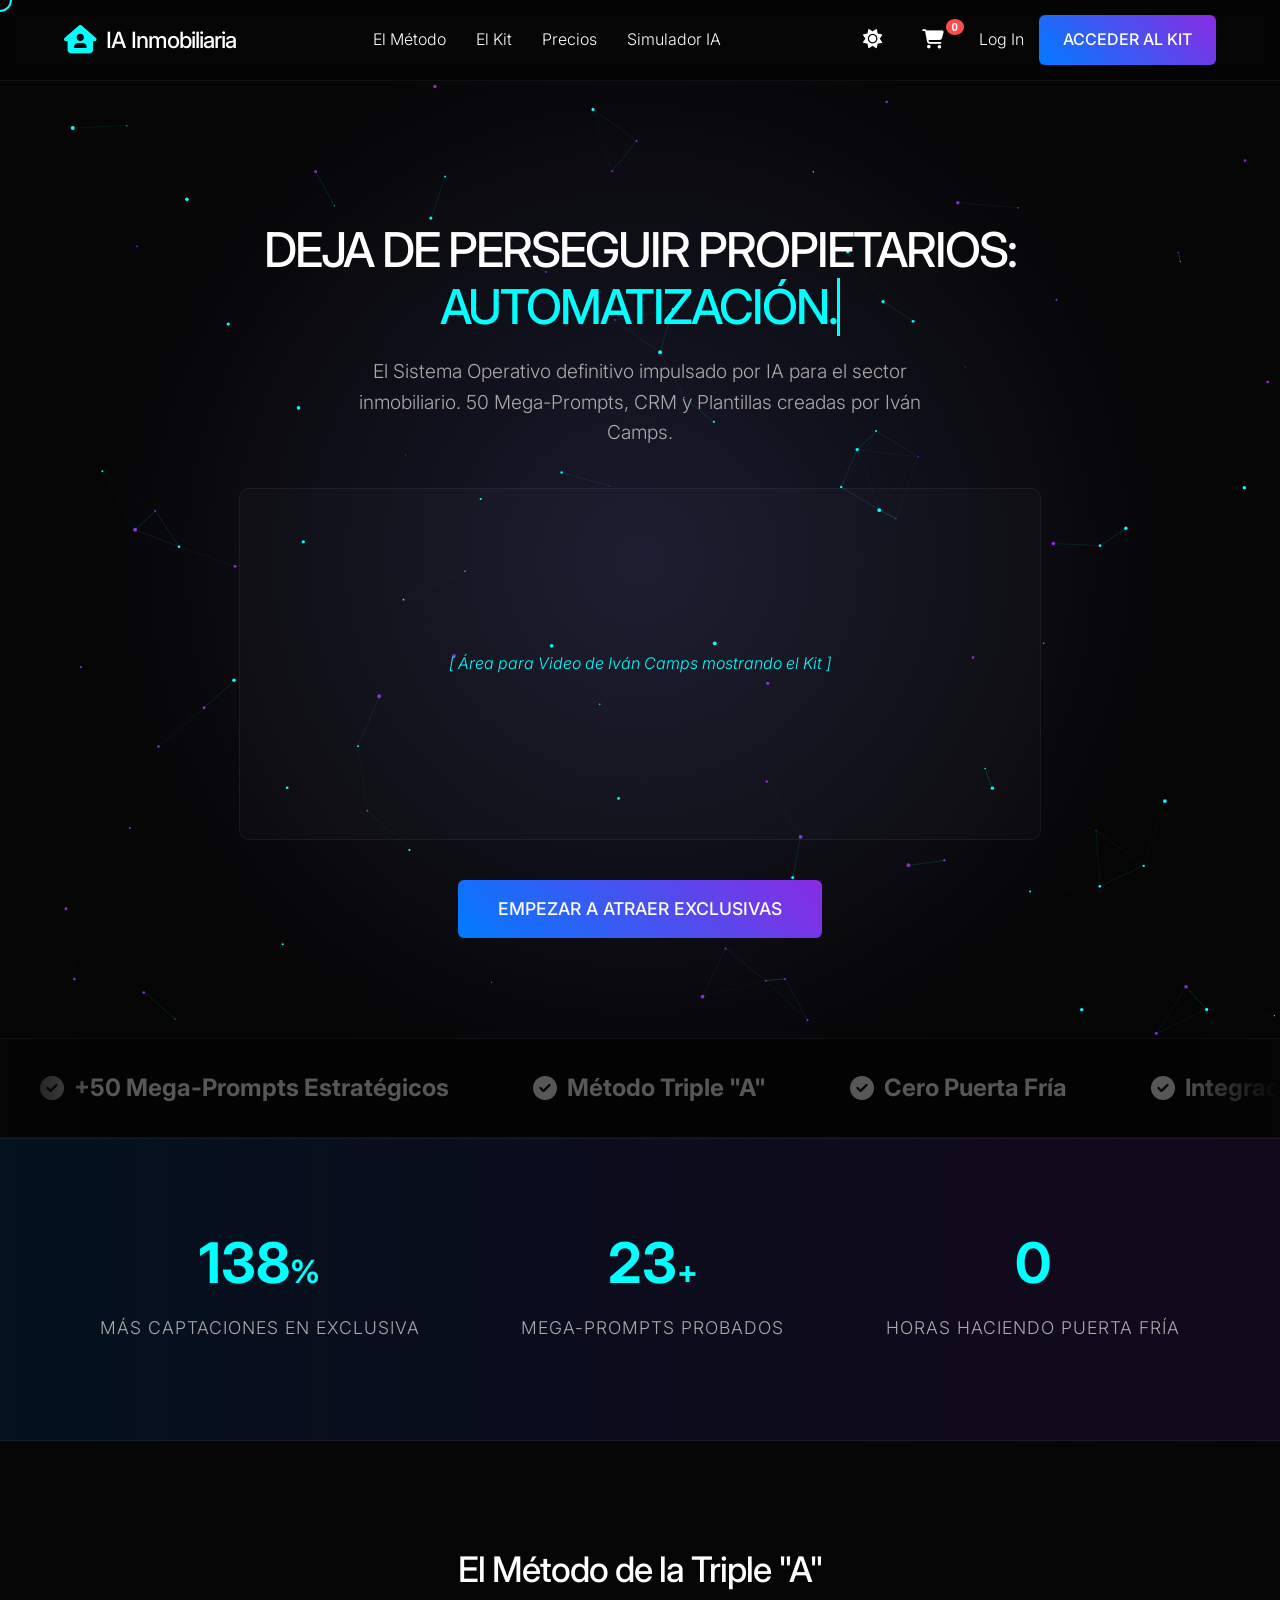
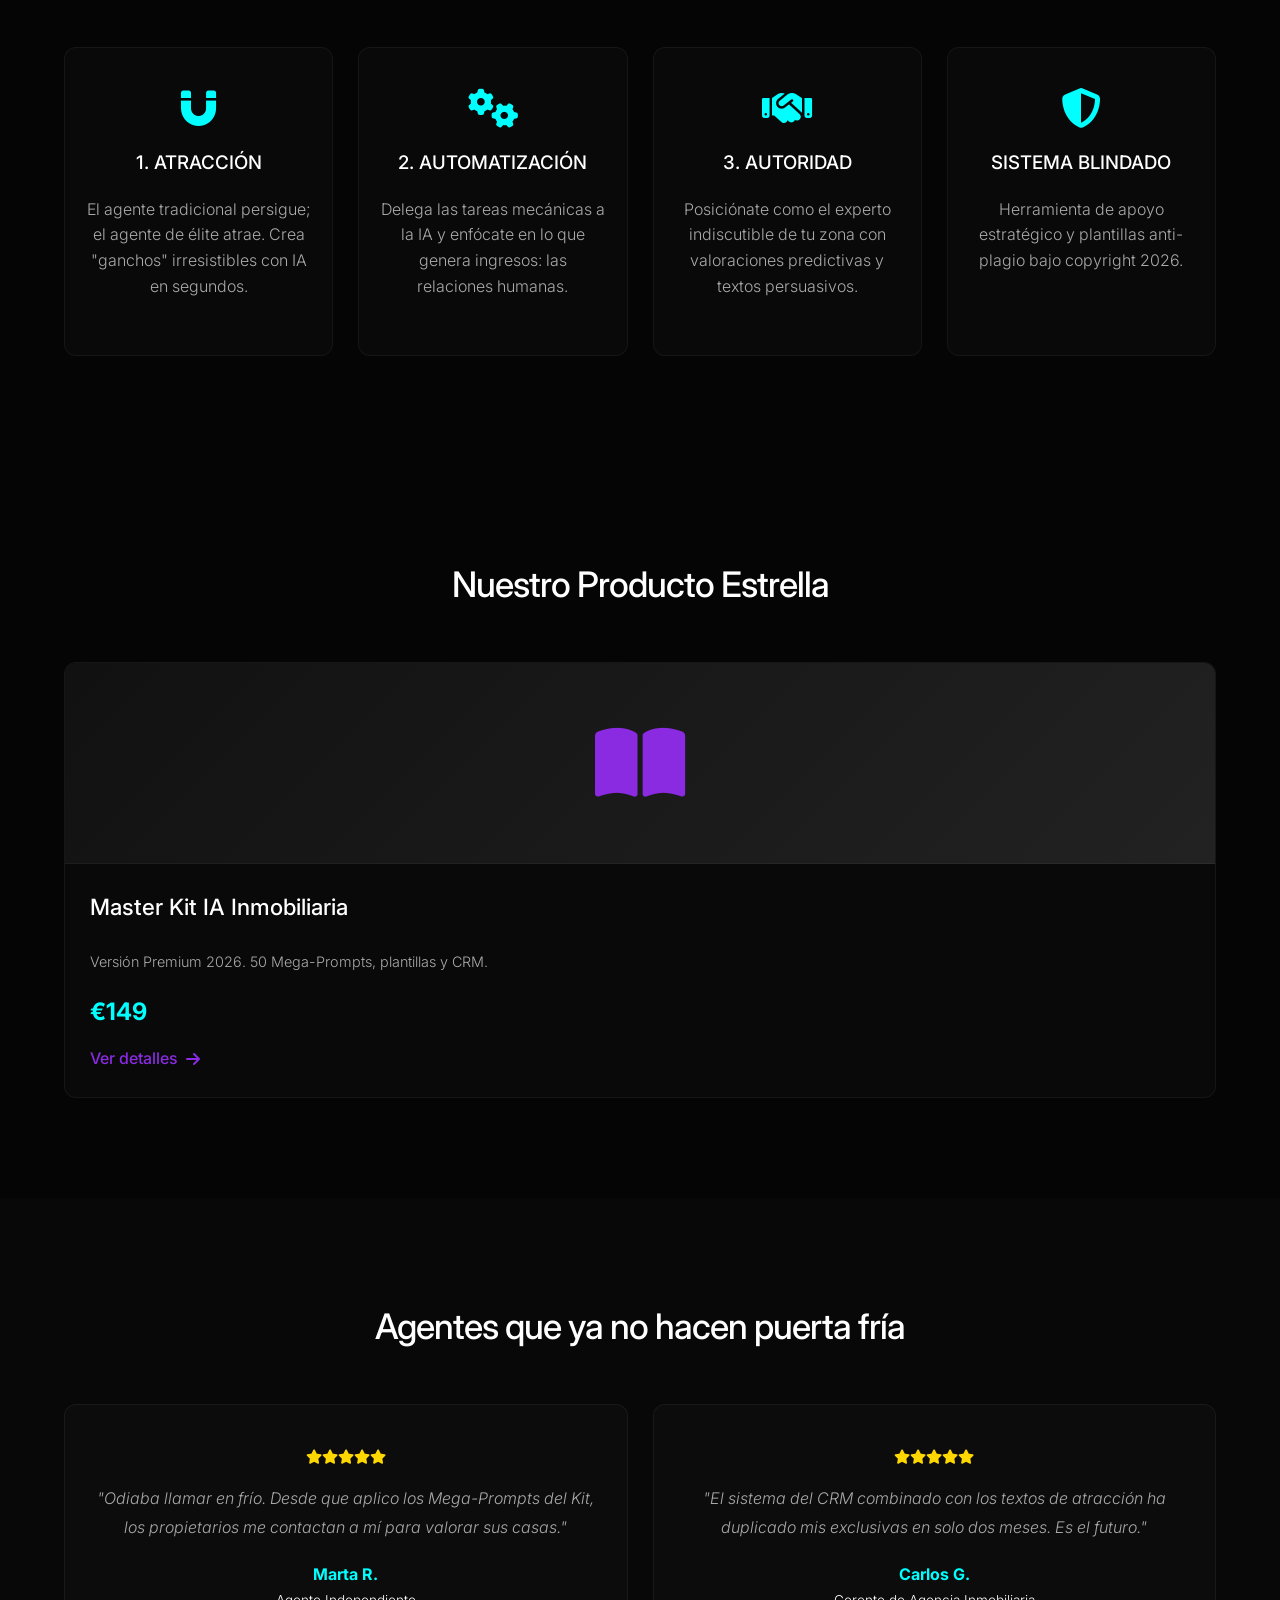
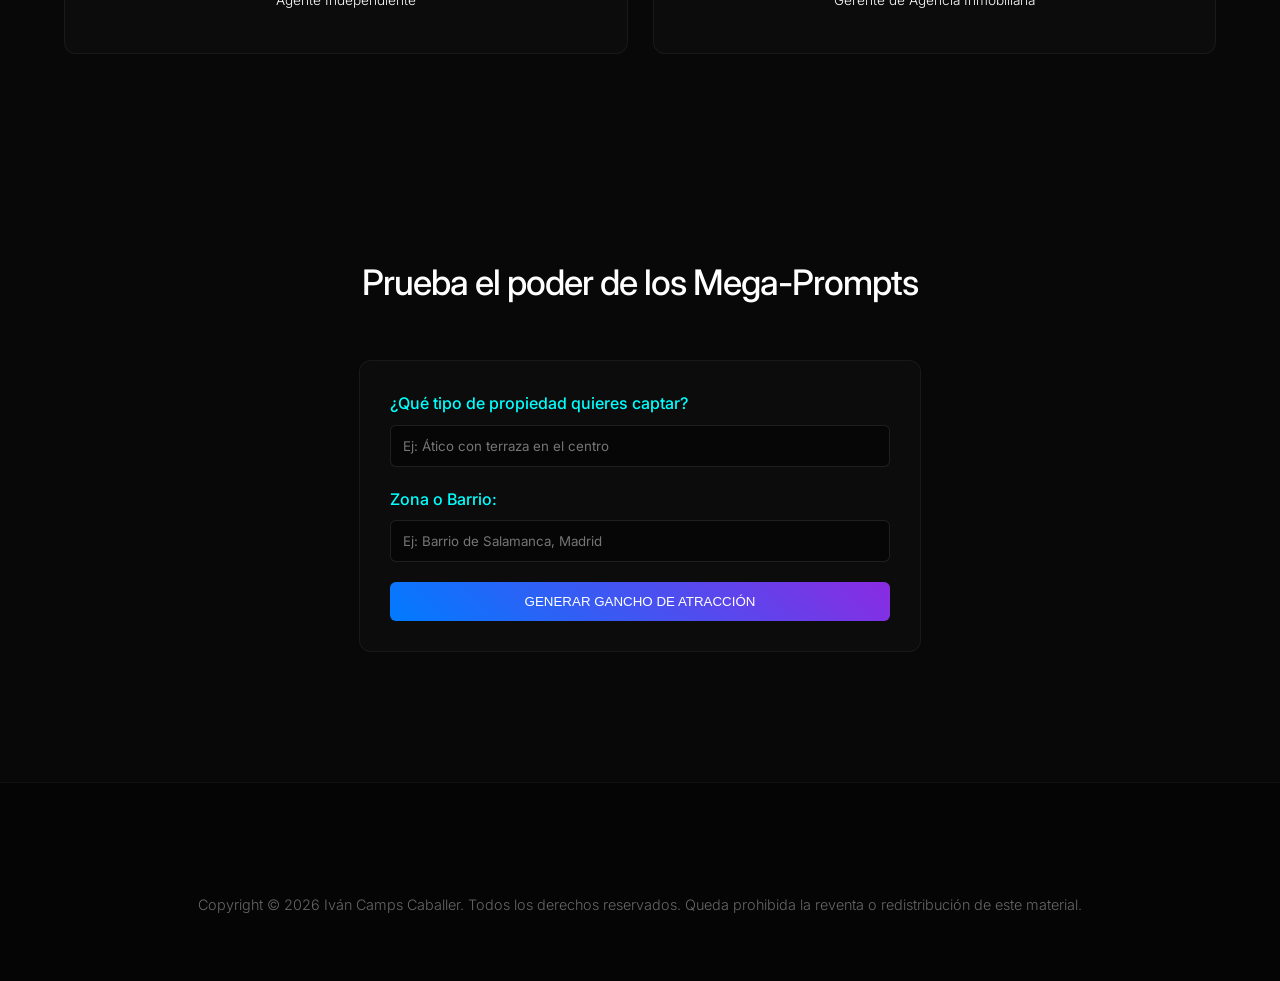
==== commit 020234a9: "Update index.html for premium real estate version" ====
--- a/index.html
+++ b/index.html
@@ -3,8 +3,8 @@
 <head>
     <meta charset="UTF-8">
     <meta name="viewport" content="width=device-width, initial-scale=1.0">
-    <title>NeuralMark AI - Agencia de Marketing con IA</title>
-    <meta name="description" content="Escala tu crecimiento con agentes autónomos y análisis predictivo.">
+    <title>Master Kit IA Inmobiliaria - Versión Premium 2026</title>
+    <meta name="description" content="El Sistema Operativo definitivo para dejar de perseguir propietarios y empezar a atraer exclusivas.">
     <link rel="icon" href="https://cdn-icons-png.flaticon.com/512/2083/2083213.png" type="image/png">
     <link rel="stylesheet" href="style.css">
     <link rel="stylesheet" href="https://cdnjs.cloudflare.com/ajax/libs/font-awesome/6.4.0/css/all.min.css">
@@ -16,32 +16,26 @@
     <header class="glass-header">
         <div class="container header-content">
             <a href="index.html" class="logo">
-                <i class="fas fa-brain"></i>
-                <h2>NeuralMark AI</h2>
+                <i class="fas fa-house-user"></i>
+                <h2>IA Inmobiliaria</h2>
             </a>
             <nav class="main-nav">
                 <ul>
-                    <li><a href="#servicios">Servicios</a></li>
-                    <li><a href="#productos">Productos</a></li>
+                    <li><a href="#metodo">El Método</a></li>
+                    <li><a href="#productos">El Kit</a></li>
                     <li><a href="#precios">Precios</a></li>
-                    <li><a href="#demostraciones">Pruébanos</a></li>
-                    <li><a href="#faq">FAQ</a></li>
+                    <li><a href="#demostraciones">Simulador IA</a></li>
                 </ul>
             </nav>
             <div class="actions">
-                <button id="theme-toggle" class="icon-btn" aria-label="Cambiar tema">
-                    <i class="fas fa-sun"></i>
-                </button>
-                
+                <button id="theme-toggle" class="icon-btn" aria-label="Cambiar tema"><i class="fas fa-sun"></i></button>
                 <div class="cart-btn-wrapper">
                     <button id="cart-toggle" class="icon-btn" aria-label="Ver carrito">
-                        <i class="fas fa-shopping-cart"></i>
-                        <span class="badge-count">0</span>
+                        <i class="fas fa-shopping-cart"></i><span class="badge-count">0</span>
                     </button>
                 </div>
-
                 <a href="login.html" class="login-link">Log In</a>
-                <a href="#contacto" class="cta-button">AUDITORÍA GRATIS</a>
+                <a href="#precios" class="cta-button">ACCEDER AL KIT</a>
             </div>
         </div>
     </header>
@@ -49,72 +43,72 @@
     <section class="hero">
         <canvas id="particle-canvas"></canvas>
         <div class="container hero-content">
-            <h1 class="animated-text">ESCALA TU CRECIMIENTO CON IA:<br>
+            <h1 class="animated-text">DEJA DE PERSEGUIR PROPIETARIOS:<br>
                 <span class="typed-text"></span><span class="cursor">&nbsp;</span>
             </h1>
-            <p class="hero-subtitle">Integramos agentes autónomos y análisis predictivo para maximizar el ROI de tus campañas.</p>
+            <p class="hero-subtitle">El Sistema Operativo definitivo impulsado por IA para el sector inmobiliario. 50 Mega-Prompts, CRM y Plantillas creadas por Iván Camps.</p>
             <div class="dashboard-graphic">
-                <p>[ Área reservada para Dashboard interactivo o Video Demo ]</p>
+                <p>[ Área para Video de Iván Camps mostrando el Kit ]</p>
             </div>
-            <a href="#servicios" class="cta-button large">EMPEZAR A CRECER AHORA</a>
+            <a href="#productos" class="cta-button large">EMPEZAR A ATRAER EXCLUSIVAS</a>
         </div>
     </section>
 
     <div class="brand-ticker">
         <div class="ticker-track">
-            <div class="ticker-item"><i class="fab fa-amazon"></i> Amazon Web Services</div>
-            <div class="ticker-item"><i class="fab fa-google"></i> Google Cloud</div>
-            <div class="ticker-item"><i class="fab fa-microsoft"></i> Microsoft Azure</div>
-            <div class="ticker-item"><i class="fab fa-stripe"></i> Stripe</div>
-            <div class="ticker-item"><i class="fab fa-spotify"></i> Spotify</div>
-            <div class="ticker-item"><i class="fab fa-amazon"></i> Amazon Web Services</div>
-            <div class="ticker-item"><i class="fab fa-google"></i> Google Cloud</div>
-            <div class="ticker-item"><i class="fab fa-microsoft"></i> Microsoft Azure</div>
-            <div class="ticker-item"><i class="fab fa-stripe"></i> Stripe</div>
-            <div class="ticker-item"><i class="fab fa-spotify"></i> Spotify</div>
+            <div class="ticker-item"><i class="fas fa-check-circle"></i> +50 Mega-Prompts Estratégicos</div>
+            <div class="ticker-item"><i class="fas fa-check-circle"></i> Método Triple "A"</div>
+            <div class="ticker-item"><i class="fas fa-check-circle"></i> Cero Puerta Fría</div>
+            <div class="ticker-item"><i class="fas fa-check-circle"></i> Integración CRM</div>
+            <div class="ticker-item"><i class="fas fa-check-circle"></i> Creado por Iván Camps</div>
+            <div class="ticker-item"><i class="fas fa-check-circle"></i> +50 Mega-Prompts Estratégicos</div>
+            <div class="ticker-item"><i class="fas fa-check-circle"></i> Método Triple "A"</div>
+            <div class="ticker-item"><i class="fas fa-check-circle"></i> Cero Puerta Fría</div>
+            <div class="ticker-item"><i class="fas fa-check-circle"></i> Integración CRM</div>
+            <div class="ticker-item"><i class="fas fa-check-circle"></i> Creado por Iván Camps</div>
         </div>
     </div>
 
     <section class="stats fade-in-section">
         <div class="container stats-grid">
             <div class="stat-item">
-                <h3 class="counter" data-target="500">0</h3><span class="symbol">%</span>
-                <p>Aumento medio del ROI</p>
+                <h3 class="counter" data-target="300">0</h3><span class="symbol">%</span>
+                <p>Más captaciones en exclusiva</p>
             </div>
             <div class="stat-item">
-                <h3 class="counter" data-target="24">0</h3><span class="symbol">/7</span>
-                <p>Agentes operando sin pausas</p>
+                <h3 class="counter" data-target="50">0</h3><span class="symbol">+</span>
+                <p>Mega-Prompts probados</p>
             </div>
             <div class="stat-item">
-                <h3 class="counter" data-target="10000">0</h3><span class="symbol">+</span>
-                <p>Leads generados cada mes</p>
+                <h3 class="counter" data-target="0">0</h3><span class="symbol"></span>
+                <p>Horas haciendo puerta fría</p>
             </div>
         </div>
     </section>
 
-    <section id="servicios" class="solutions fade-in-section">
+    <section id="metodo" class="solutions fade-in-section">
         <div class="container">
-            <h2 class="section-title">Nuestras Soluciones</h2>
+            <h2 class="section-title">El Método de la Triple "A"</h2>
             <div class="solution-cards">
                 <div class="card">
-                    <i class="fas fa-rocket"></i> 
-                    <h3>AUTOMATIZACIÓN ADS</h3>
-                    <p>Optimiza tus pujas y segmentación en tiempo real para obtener mejores resultados.</p>
+                    <i class="fas fa-magnet"></i> 
+                    <h3>1. ATRACCIÓN</h3>
+                    <p>El agente tradicional persigue; el agente de élite atrae. Crea "ganchos" irresistibles con IA en segundos.</p>
                 </div>
                 <div class="card">
-                    <i class="fas fa-pen-nib"></i> 
-                    <h3>CREACIÓN DE COPIES</h3>
-                    <p>Genera contenido atractivo y persuasivo que resuene con tu audiencia al instante.</p>
+                    <i class="fas fa-cogs"></i> 
+                    <h3>2. AUTOMATIZACIÓN</h3>
+                    <p>Delega las tareas mecánicas a la IA y enfócate en lo que genera ingresos: las relaciones humanas.</p>
                 </div>
                 <div class="card">
-                    <i class="fas fa-brain"></i> 
-                    <h3>ANÁLISIS PREDICTIVO</h3>
-                    <p>Identifica y llega a tus clientes ideales con una precisión de datos sin precedentes.</p>
+                    <i class="fas fa-handshake"></i> 
+                    <h3>3. AUTORIDAD</h3>
+                    <p>Posiciónate como el experto indiscutible de tu zona con valoraciones predictivas y textos persuasivos.</p>
                 </div>
                 <div class="card">
-                    <i class="fas fa-comments"></i> 
-                    <h3>AGENTES DE NURTURING</h3>
-                    <p>Nutre tus leads y guíalos a través del embudo de ventas de forma totalmente automática.</p>
+                    <i class="fas fa-shield-alt"></i> 
+                    <h3>SISTEMA BLINDADO</h3>
+                    <p>Herramienta de apoyo estratégico y plantillas anti-plagio bajo copyright 2026.</p>
                 </div>
             </div>
         </div>
@@ -122,23 +116,14 @@
 
     <section id="productos" class="products fade-in-section">
         <div class="container">
-            <h2 class="section-title">Nuestros Agentes de IA</h2>
+            <h2 class="section-title">Nuestro Producto Estrella</h2>
             <div class="product-grid">
                 <a href="producto.html" class="product-card">
-                    <div class="product-image"><i class="fas fa-robot"></i></div>
+                    <div class="product-image"><i class="fas fa-book-open"></i></div>
                     <div class="product-info">
-                        <h3>Agente de Ventas Core</h3>
-                        <p>Cierra ventas 24/7 en tu e-commerce.</p>
-                        <span class="product-price">€499</span>
-                        <span class="product-link">Ver detalles <i class="fas fa-arrow-right"></i></span>
-                    </div>
-                </a>
-                <a href="producto2.html" class="product-card">
-                    <div class="product-image"><i class="fas fa-network-wired"></i></div>
-                    <div class="product-info">
-                        <h3>Optimizador de Ads Pro</h3>
-                        <p>Reduce tu CPA hasta un 60% automáticamente.</p>
-                        <span class="product-price">€799</span>
+                        <h3>Master Kit IA Inmobiliaria</h3>
+                        <p>Versión Premium 2026. 50 Mega-Prompts, plantillas y CRM.</p>
+                        <span class="product-price">€149</span>
                         <span class="product-link">Ver detalles <i class="fas fa-arrow-right"></i></span>
                     </div>
                 </a>
@@ -148,62 +133,17 @@
 
     <section id="casos" class="testimonials fade-in-section">
         <div class="container">
-            <h2 class="section-title">Lo que dicen nuestros clientes</h2>
+            <h2 class="section-title">Agentes que ya no hacen puerta fría</h2>
             <div class="testimonial-grid">
                 <div class="testimonial-card">
                     <div class="stars"><i class="fas fa-star"></i><i class="fas fa-star"></i><i class="fas fa-star"></i><i class="fas fa-star"></i><i class="fas fa-star"></i></div>
-                    <p class="quote">"NeuralMark revolucionó nuestras campañas. Pasamos de un costo por adquisición de 15€ a solo 3€ en menos de un mes."</p>
-                    <div class="author"><strong>Carlos M.</strong><span>CMO en TechGrowth</span></div>
+                    <p class="quote">"Odiaba llamar en frío. Desde que aplico los Mega-Prompts del Kit, los propietarios me contactan a mí para valorar sus casas."</p>
+                    <div class="author"><strong>Marta R.</strong><span>Agente Independiente</span></div>
                 </div>
                 <div class="testimonial-card">
                     <div class="stars"><i class="fas fa-star"></i><i class="fas fa-star"></i><i class="fas fa-star"></i><i class="fas fa-star"></i><i class="fas fa-star"></i></div>
-                    <p class="quote">"El agente de nurturing es como tener a tu mejor vendedor trabajando gratis las 24 horas del día. Impresionante."</p>
-                    <div class="author"><strong>Laura G.</strong><span>Fundadora de FitLife</span></div>
-                </div>
-                <div class="testimonial-card">
-                    <div class="stars"><i class="fas fa-star"></i><i class="fas fa-star"></i><i class="fas fa-star"></i><i class="fas fa-star"></i><i class="fas fa-star-half-alt"></i></div>
-                    <p class="quote">"Nunca había visto una precisión así en la segmentación. Literalmente predicen quién va a comprar antes de que lo hagan."</p>
-                    <div class="author"><strong>David R.</strong><span>Director de E-commerce</span></div>
-                </div>
-            </div>
-        </div>
-    </section>
-
-    <section id="precios" class="pricing fade-in-section">
-        <div class="container">
-            <h2 class="section-title">Planes de Crecimiento</h2>
-            <div class="pricing-cards">
-                <div class="price-card">
-                    <h3>Starter</h3>
-                    <div class="price"><span>€</span>499<span>/mes</span></div>
-                    <ul>
-                        <li><i class="fas fa-check"></i> 1 Agente de IA</li>
-                        <li><i class="fas fa-check"></i> Análisis Básico</li>
-                        <li><i class="fas fa-check"></i> Soporte por Email</li>
-                    </ul>
-                    <button class="cta-button outline">Elegir Plan</button>
-                </div>
-                <div class="price-card popular">
-                    <div class="badge">MÁS ELEGIDO</div>
-                    <h3>Pro Growth</h3>
-                    <div class="price"><span>€</span>999<span>/mes</span></div>
-                    <ul>
-                        <li><i class="fas fa-check"></i> 3 Agentes de IA</li>
-                        <li><i class="fas fa-check"></i> Análisis Predictivo</li>
-                        <li><i class="fas fa-check"></i> Automatización de Ads</li>
-                        <li><i class="fas fa-check"></i> Soporte Prioritario 24/7</li>
-                    </ul>
-                    <button class="cta-button">Elegir Plan</button>
-                </div>
-                <div class="price-card">
-                    <h3>Enterprise</h3>
-                    <div class="price"><span>€</span>2499<span>/mes</span></div>
-                    <ul>
-                        <li><i class="fas fa-check"></i> Agentes Ilimitados</li>
-                        <li><i class="fas fa-check"></i> IA Entrenada a Medida</li>
-                        <li><i class="fas fa-check"></i> Integración API</li>
-                    </ul>
-                    <button class="cta-button outline">Contactar Ventas</button>
+                    <p class="quote">"El sistema del CRM combinado con los textos de atracción ha duplicado mis exclusivas en solo dos meses. Es el futuro."</p>
+                    <div class="author"><strong>Carlos G.</strong><span>Gerente de Agencia Inmobiliaria</span></div>
                 </div>
             </div>
         </div>
@@ -211,58 +151,25 @@
 
     <section id="demostraciones" class="try-us fade-in-section">
         <div class="container">
-            <h2 class="section-title">Prueba Nuestra IA</h2>
+            <h2 class="section-title">Prueba el poder de los Mega-Prompts</h2>
             <form id="ai-form">
                 <div class="form-group">
-                    <label for="product">Tu Producto o Servicio:</label>
-                    <input type="text" id="product" name="product" placeholder="Ej: Smartwatch para Atletas" required>
+                    <label for="product">¿Qué tipo de propiedad quieres captar?</label>
+                    <input type="text" id="product" name="product" placeholder="Ej: Ático con terraza en el centro" required>
                 </div>
                 <div class="form-group">
-                    <label for="audience">Tu Audiencia Objetivo:</label>
-                    <input type="text" id="audience" name="audience" placeholder="Ej: Entusiastas del Fitness" required>
+                    <label for="audience">Zona o Barrio:</label>
+                    <input type="text" id="audience" name="audience" placeholder="Ej: Barrio de Salamanca, Madrid" required>
                 </div>
-                <button type="submit" class="cta-button full-width">GENERAR COPY INSTANTÁNEO</button>
+                <button type="submit" class="cta-button full-width">GENERAR GANCHO DE ATRACCIÓN</button>
             </form>
             <div id="result-area" class="hidden"></div>
         </div>
     </section>
 
-    <section id="faq" class="faq fade-in-section">
-        <div class="container">
-            <h2 class="section-title">Preguntas Frecuentes</h2>
-            <div class="accordion">
-                <div class="accordion-item">
-                    <button class="accordion-header">¿Qué es un agente de nurturing autónomo? <i class="fas fa-chevron-down"></i></button>
-                    <div class="accordion-content">
-                        <p>Es un sistema de Inteligencia Artificial que se comunica con tus clientes potenciales de forma natural, respondiendo dudas y guiándolos hacia la compra 24/7 sin intervención humana.</p>
-                    </div>
-                </div>
-                <div class="accordion-item">
-                    <button class="accordion-header">¿Cuánto tiempo tarda en aprender la IA de mi negocio? <i class="fas fa-chevron-down"></i></button>
-                    <div class="accordion-content">
-                        <p>Nuestro modelo base está pre-entrenado con millones de datos de marketing. La personalización para tu negocio específico toma entre 48 y 72 horas después de conectar tus fuentes de datos.</p>
-                    </div>
-                </div>
-                <div class="accordion-item">
-                    <button class="accordion-header">¿Es compatible con mi CRM actual? <i class="fas fa-chevron-down"></i></button>
-                    <div class="accordion-content">
-                        <p>Sí, NeuralMark AI se integra nativamente con HubSpot, Salesforce, Pipedrive y más de 50 CRMs adicionales a través de nuestra API segura.</p>
-                    </div>
-                </div>
-            </div>
-        </div>
-    </section>
-
     <footer id="contacto">
         <div class="container">
-            <div class="footer-links">
-                <a href="#">Términos y Condiciones</a>
-                <a href="#">Política de Privacidad</a>
-                <a href="#"><i class="fab fa-twitter"></i> Twitter</a> 
-                <a href="#"><i class="fab fa-linkedin"></i> LinkedIn</a> 
-            </div>
-            <div class="gdpr-badge"><span>✅ GDPR COMPLIANT 2026</span></div>
-            <p class="copyright">© 2026 NeuralMark AI. Todos los derechos reservados.</p>
+            <p class="copyright">Copyright © 2026 Iván Camps Caballer. Todos los derechos reservados. Queda prohibida la reventa o redistribución de este material.</p>
         </div>
     </footer>
 
@@ -272,8 +179,7 @@
             <h2>Tu Carrito</h2>
             <button id="close-cart" class="icon-btn"><i class="fas fa-times"></i></button>
         </div>
-        <div class="cart-items" id="cart-items-container">
-            </div>
+        <div class="cart-items" id="cart-items-container"></div>
         <div class="cart-footer">
             <div class="cart-total">Total: <span id="cart-total-price">€0</span></div>
             <a href="checkout.html" class="cta-button full-width" style="text-decoration: none;">Finalizar Compra <i class="fas fa-lock" style="margin-left: 8px;"></i></a>
@@ -281,7 +187,6 @@
     </div>
 
     <button id="scroll-to-top" class="hidden" aria-label="Volver arriba"><i class="fas fa-arrow-up"></i></button>
-
     <script src="script.js"></script>
 </body>
-</html>+</html>
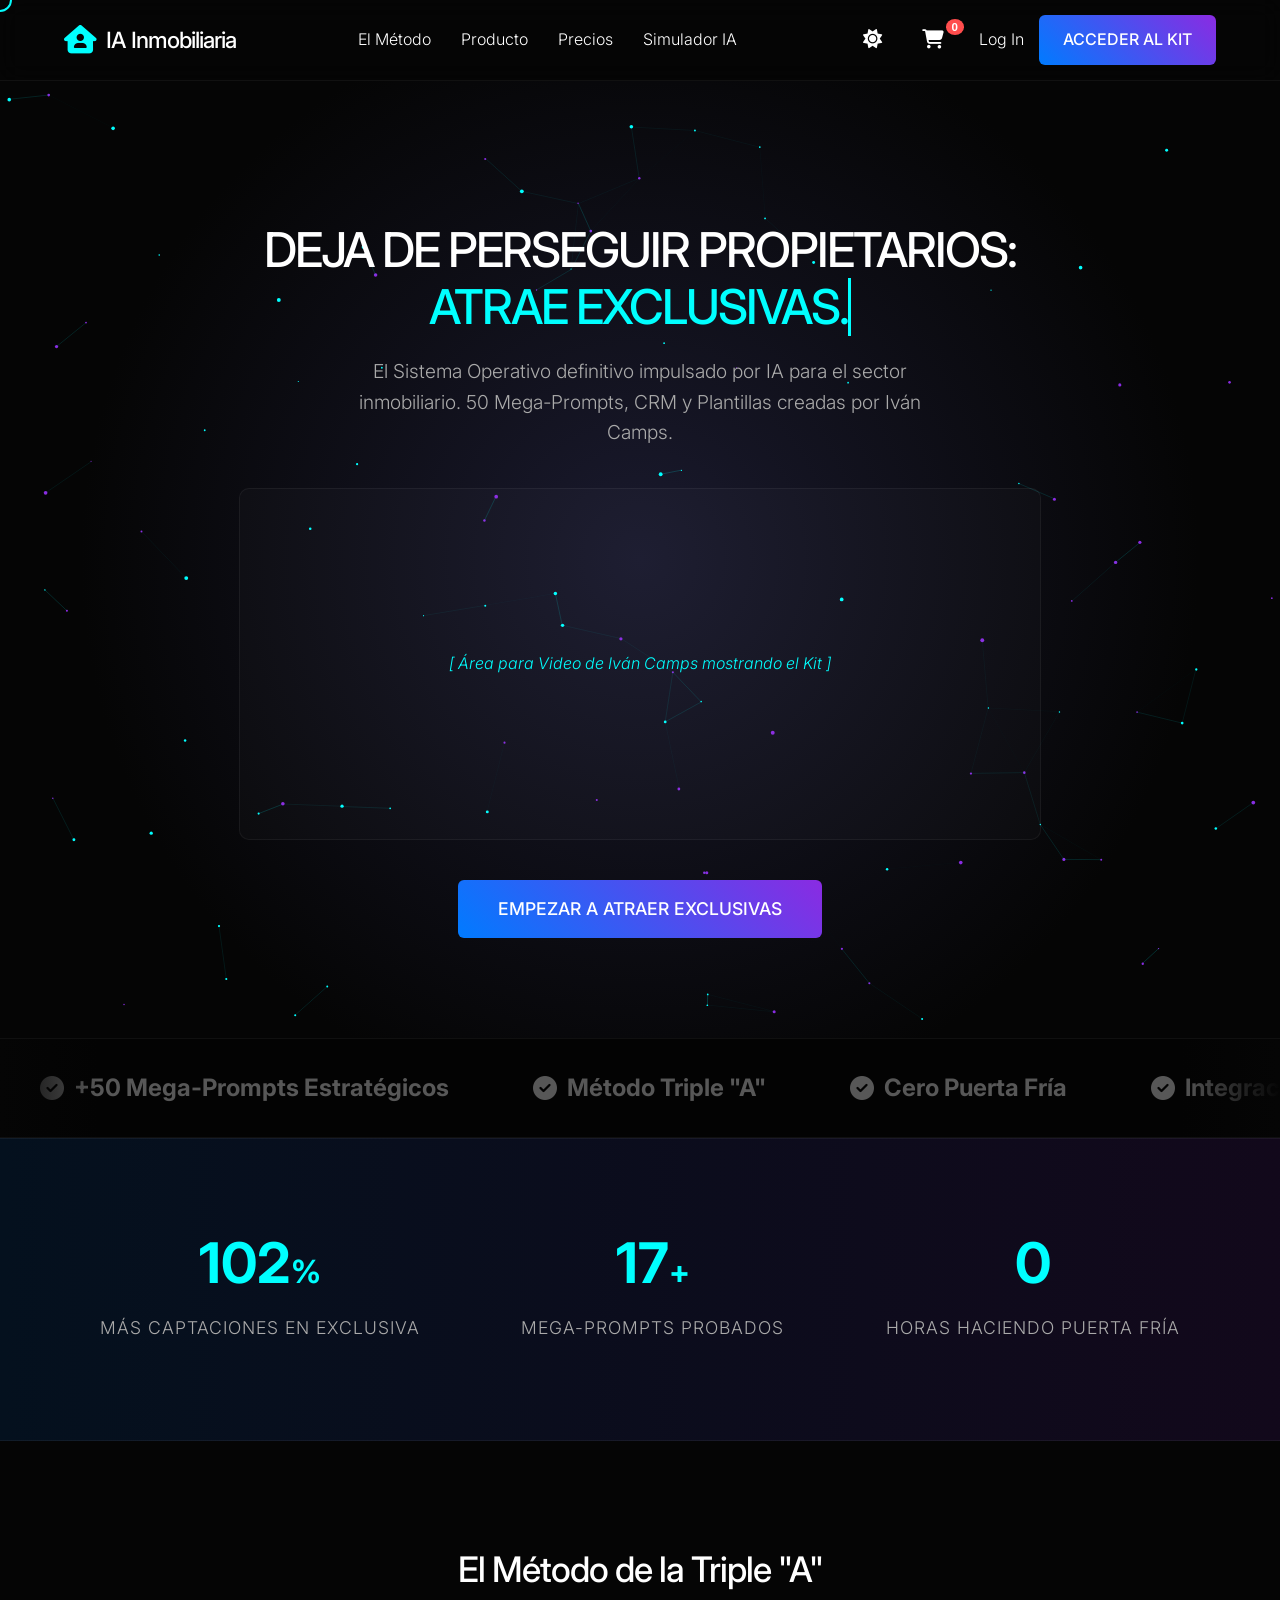
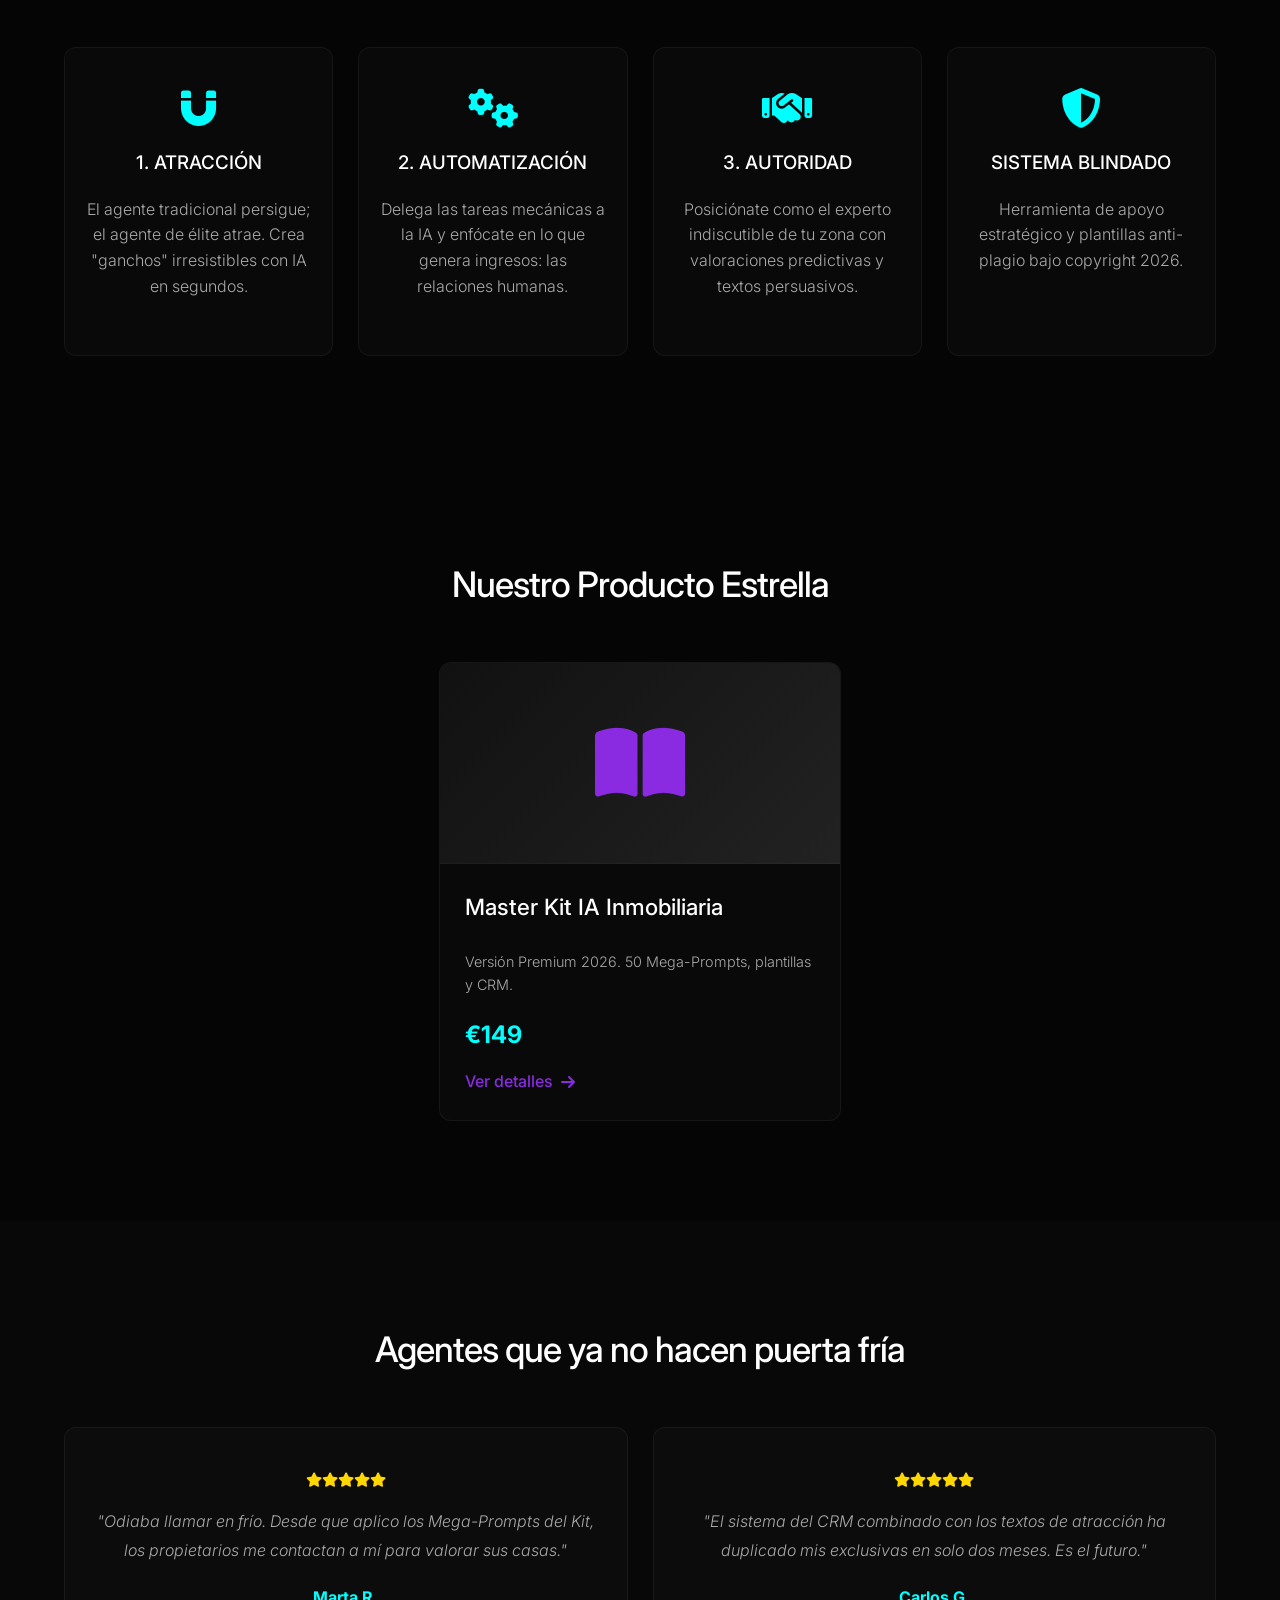
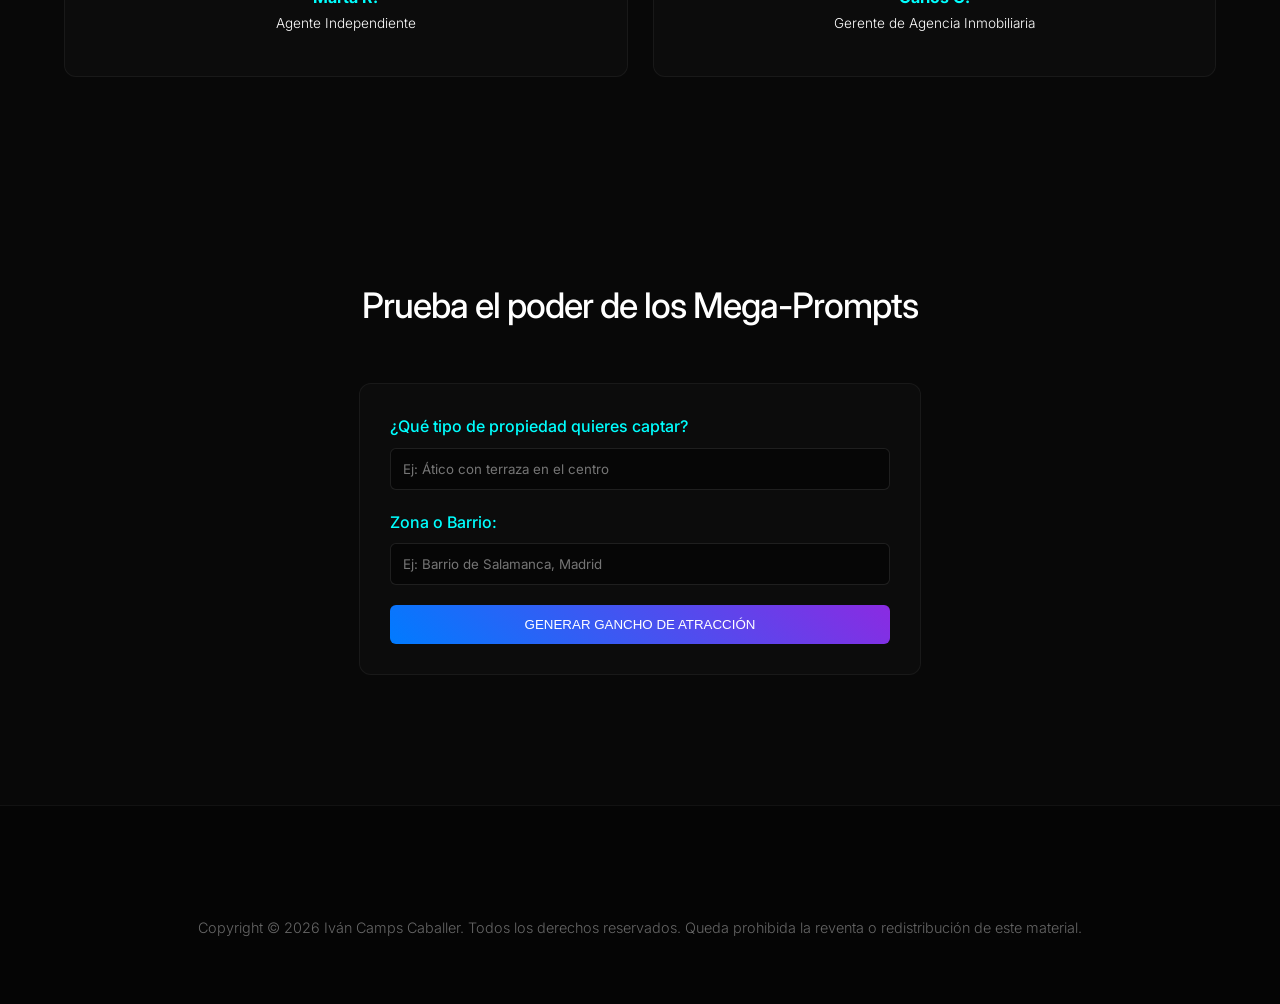
==== commit aba40456: "Fix HTML encoding issues in index.html" ====
--- a/index.html
+++ b/index.html
@@ -22,7 +22,7 @@
             <nav class="main-nav">
                 <ul>
                     <li><a href="#metodo">El Método</a></li>
-                    <li><a href="#productos">El Kit</a></li>
+                    <li><a href="#productos">Producto</a></li>
                     <li><a href="#precios">Precios</a></li>
                     <li><a href="#demostraciones">Simulador IA</a></li>
                 </ul>
@@ -190,3 +190,4 @@
     <script src="script.js"></script>
 </body>
 </html>
+
--- a/style.css
+++ b/style.css
@@ -27,7 +27,7 @@
 .custom-cursor.hover-effect { width: 50px; height: 50px; background-color: rgba(0, 255, 255, 0.2); border-color: transparent; }
 
 /* =========================================
-   BOTONES E INTERFACES
+   BOTONES Y ANIMACIONES
    ========================================= */
 .cta-button { background: linear-gradient(45deg, #007bff, var(--accent-violet)); color: #fff; border: none; padding: 12px 24px; border-radius: 6px; cursor: pointer; font-weight: 500; transition: transform 0.2s, box-shadow 0.2s, color 0.2s; display: flex; justify-content: center; align-items: center; width: 100%; text-align: center; }
 .cta-button:hover { transform: translateY(-2px); box-shadow: 0 5px 15px rgba(0, 123, 255, 0.4); color: #fff; }
@@ -77,13 +77,17 @@
 .stat-item p { color: var(--text-muted); font-size: 1.1em; margin-top: 5px; text-transform: uppercase; letter-spacing: 1px; }
 
 /* =========================================
-   SECCIONES GENERALES (Servicios, FAQ)
+   SECCIONES Y TARJETAS
    ========================================= */
 .section-title { text-align: center; font-size: 2.2em; letter-spacing: -1px; margin-bottom: 50px; color: var(--text-main); }
-.solutions, .faq, .testimonials, .pricing, .products, .try-us { padding: 80px 0; }
+.solutions, .testimonials, .pricing, .products, .try-us { padding: 80px 0; }
 .testimonials, .try-us { background-color: #080808; }
-.pricing, .products, .faq { background-color: var(--bg-dark); }
-.solution-cards, .testimonial-grid, .product-grid { display: grid; grid-template-columns: repeat(auto-fit, minmax(250px, 1fr)); gap: 25px; }
+.pricing, .products { background-color: var(--bg-dark); }
+.solution-cards, .testimonial-grid { display: grid; grid-template-columns: repeat(auto-fit, minmax(250px, 1fr)); gap: 25px; }
+
+/* Centrado para el Producto Único */
+.product-grid { display: flex; justify-content: center; gap: 30px; flex-wrap: wrap; }
+
 .card, .testimonial-card { background-color: var(--bg-card); padding: 40px 20px; border-radius: 12px; text-align: center; border: var(--border-thin); transition: transform 0.3s; }
 .card:hover { transform: translateY(-8px); background-color: rgba(255, 255, 255, 0.04); border-color: rgba(0, 255, 255, 0.3); }
 .card i { font-size: 2.5em; color: var(--accent-cyan); margin-bottom: 20px; }
@@ -96,7 +100,7 @@
 /* =========================================
    PRODUCTOS Y DETALLES
    ========================================= */
-.product-card { background-color: var(--bg-card); border: var(--border-thin); border-radius: 12px; overflow: hidden; display: flex; flex-direction: column; transition: transform 0.3s, border-color 0.3s, box-shadow 0.3s; text-decoration: none; }
+.product-card { background-color: var(--bg-card); border: var(--border-thin); border-radius: 12px; overflow: hidden; display: flex; flex-direction: column; transition: transform 0.3s, border-color 0.3s, box-shadow 0.3s; text-decoration: none; width: 100%; max-width: 400px; }
 .product-card:hover { transform: translateY(-8px); border-color: var(--accent-cyan); box-shadow: 0 10px 30px rgba(0, 255, 255, 0.1); }
 .product-image { background: linear-gradient(135deg, #111, #222); height: 200px; display: flex; justify-content: center; align-items: center; font-size: 5em; color: var(--accent-violet); border-bottom: var(--border-thin); }
 .product-info { padding: 25px; display: flex; flex-direction: column; flex-grow: 1; }
@@ -123,26 +127,21 @@
 .product-features-list li { display: flex; align-items: center; gap: 12px; margin-bottom: 15px; color: var(--text-muted); }
 .product-features-list li i { color: var(--accent-violet); font-size: 1.2em; }
 .product-actions { display: flex; gap: 20px; margin-bottom: 20px; flex-wrap: wrap; }
-.guarantee { font-size: 0.9em; color: var(--text-muted); display: flex; align-items: center; gap: 8px; }
-
-/* =========================================
-   PRECIOS
-   ========================================= */
-.pricing-cards { display: flex; justify-content: center; gap: 30px; flex-wrap: wrap; align-items: flex-start; }
-.price-card { background-color: var(--bg-card); border: var(--border-thin); border-radius: 12px; padding: 40px 30px; width: 300px; text-align: center; position: relative; transition: transform 0.3s; display: flex; flex-direction: column; align-items: center; }
-.price-card:hover { transform: translateY(-10px); }
-.price-card h3 { font-size: 1.5em; color: var(--accent-cyan); margin-bottom: 15px; width: 100%; }
-.price { font-size: 3em; font-weight: 700; margin-bottom: 25px; width: 100%; }
-.price span { font-size: 0.4em; color: var(--text-muted); font-weight: 300; }
-.price-card ul { list-style: none; padding: 0; margin: 0 0 30px 0; text-align: left; width: 100%; margin-bottom: auto; }
-.price-card ul li { margin-bottom: 15px; display: flex; align-items: center; gap: 10px; }
-.price-card ul li i { color: var(--accent-cyan); font-size: 0.8em; }
-.price-card.popular { background: linear-gradient(180deg, rgba(138, 43, 226, 0.1) 0%, rgba(255, 255, 255, 0.02) 100%); border: 1px solid var(--accent-violet); transform: scale(1.05); box-shadow: 0 0 30px rgba(138, 43, 226, 0.2); }
-.price-card.popular:hover { transform: scale(1.05) translateY(-10px); }
-.badge { position: absolute; top: -15px; left: 50%; transform: translateX(-50%); background: linear-gradient(45deg, var(--accent-violet), var(--accent-cyan)); color: #fff; padding: 5px 15px; border-radius: 20px; font-size: 0.8em; font-weight: 700; }
-
-/* =========================================
-   FORMULARIO E INTERFAZ (IA Y FAQ)
+
+/* =========================================
+   CHECKOUT (PAGO)
+   ========================================= */
+.checkout-section { padding: 60px 0; min-height: 80vh; background-color: var(--bg-dark); }
+.checkout-wrapper { display: flex; gap: 40px; flex-wrap: wrap; align-items: flex-start; }
+.checkout-form-col { flex: 2; min-width: 300px; background-color: var(--bg-card); padding: 40px; border-radius: 12px; border: var(--border-thin); }
+.checkout-summary-col { flex: 1.2; min-width: 300px; position: sticky; top: 100px; background: linear-gradient(180deg, rgba(255, 255, 255, 0.02) 0%, rgba(138, 43, 226, 0.05) 100%); padding: 40px; border-radius: 12px; border: 1px solid rgba(138, 43, 226, 0.2); }
+.checkout-item { display: flex; justify-content: space-between; align-items: center; margin-bottom: 15px; border-bottom: var(--border-thin); padding-bottom: 15px; }
+.checkout-item-name { color: var(--text-main); font-weight: 500; }
+.checkout-item-price { color: var(--accent-cyan); font-weight: 700; }
+.checkout-total-box { display: flex; justify-content: space-between; align-items: center; margin-top: 30px; font-size: 1.5em; font-weight: bold; color: var(--text-main); }
+
+/* =========================================
+   FORMULARIOS Y IA
    ========================================= */
 #ai-form { max-width: 500px; margin: 0 auto 30px auto; background-color: var(--bg-card); padding: 30px; border-radius: 12px; border: var(--border-thin); }
 .form-group { margin-bottom: 20px; text-align: left; }
@@ -151,17 +150,9 @@
 .form-group input:focus { outline: none; border-color: var(--accent-cyan); box-shadow: 0 0 10px rgba(0, 255, 255, 0.2); }
 #result-area { max-width: 600px; margin: 0 auto; padding: 25px; background-color: rgba(138, 43, 226, 0.05); border: 1px solid rgba(138, 43, 226, 0.4); border-radius: 8px; font-style: italic; font-weight: 300; line-height: 1.8; }
 #result-area.hidden { display: none; }
-.accordion { max-width: 800px; margin: 0 auto; }
-.accordion-item { border-bottom: var(--border-thin); margin-bottom: 10px; }
-.accordion-header { width: 100%; background: none; border: none; color: var(--text-main); font-size: 1.1em; font-family: var(--font-main); text-align: left; padding: 20px 0; cursor: pointer; display: flex; justify-content: space-between; align-items: center; transition: color 0.3s; }
-.accordion-header:hover, .accordion-header.active { color: var(--accent-cyan); }
-.accordion-header i { transition: transform 0.3s; }
-.accordion-header.active i { transform: rotate(180deg); }
-.accordion-content { max-height: 0; overflow: hidden; transition: max-height 0.4s ease; }
-.accordion-content p { color: var(--text-muted); padding-bottom: 20px; margin: 0; }
-
-/* =========================================
-   LOGIN Y REGISTRO (AUTH)
+
+/* =========================================
+   LOGIN Y REGISTRO
    ========================================= */
 .auth-page { display: flex; flex-direction: column; min-height: 100vh; }
 .auth-section { flex-grow: 1; display: flex; justify-content: center; align-items: center; position: relative; padding: 40px 20px; background: radial-gradient(circle at center, #1a1a2e 0%, var(--bg-dark) 70%); overflow: hidden; }
@@ -208,21 +199,15 @@
    FOOTER Y BOTÓN SCROLL
    ========================================= */
 footer { padding: 60px 0 30px 0; text-align: center; border-top: var(--border-thin); background-color: #050505; }
-.footer-links { display: flex; justify-content: center; gap: 30px; margin-bottom: 30px; flex-wrap: wrap; }
-.gdpr-badge span { color: #4CAF50; border: 1px solid #4CAF50; padding: 8px 15px; border-radius: 20px; font-size: 0.8em; font-weight: 500; }
 .copyright { color: #666; font-size: 0.9em; margin-top: 30px; }
 #scroll-to-top { position: fixed; bottom: 30px; right: 30px; background: linear-gradient(45deg, #007bff, var(--accent-violet)); color: #fff; width: 50px; height: 50px; border-radius: 50%; border: none; font-size: 1.5em; cursor: pointer; box-shadow: 0 5px 15px rgba(0, 0, 0, 0.3); transition: opacity 0.3s, transform 0.3s; z-index: 99; }
 #scroll-to-top:hover { transform: translateY(-5px); }
 #scroll-to-top.hidden { opacity: 0; pointer-events: none; transform: translateY(20px); }
 
 /* =========================================
-   MODO CLARO (Light Theme Override Pro)
-   ========================================= */
-[data-theme="light"] {
-    --bg-dark: #f0f2f5; --bg-card: #ffffff; --text-main: #1a1a1a; 
-    --text-muted: #555555; --border-thin: 1px solid rgba(0, 0, 0, 0.08); 
-    --accent-cyan: #0066cc; 
-}
+   MODO CLARO (Light Theme)
+   ========================================= */
+[data-theme="light"] { --bg-dark: #f0f2f5; --bg-card: #ffffff; --text-main: #1a1a1a; --text-muted: #555555; --border-thin: 1px solid rgba(0, 0, 0, 0.08); --accent-cyan: #0066cc; }
 [data-theme="light"] .glass-header { background-color: rgba(255, 255, 255, 0.85); box-shadow: 0 4px 15px rgba(0, 0, 0, 0.05); }
 [data-theme="light"] .hero { background: radial-gradient(circle at center, #ffffff 0%, var(--bg-dark) 100%); }
 [data-theme="light"] .brand-ticker { background-color: #ffffff; }
@@ -236,8 +221,6 @@
 [data-theme="light"] .form-group input:focus { border-color: var(--accent-cyan); box-shadow: 0 0 8px rgba(0, 102, 204, 0.2); }
 [data-theme="light"] #result-area { color: var(--text-main); background-color: rgba(138, 43, 226, 0.05); border-color: rgba(138, 43, 226, 0.3); }
 [data-theme="light"] .try-us, [data-theme="light"] .testimonials { background-color: #ffffff; }
-[data-theme="light"] .accordion-item { border-bottom: 1px solid rgba(0, 0, 0, 0.1); }
-[data-theme="light"] .accordion-header { color: var(--text-main); }
 [data-theme="light"] footer { background-color: #f0f2f5; }
 [data-theme="light"] #particle-canvas { filter: invert(1) hue-rotate(180deg) opacity(0.15); }
 [data-theme="light"] .cta-button.outline { border-color: var(--text-main); color: var(--text-main); }
@@ -253,42 +236,30 @@
 [data-theme="light"] .google-btn { border: 1px solid #ddd; box-shadow: 0 2px 5px rgba(0,0,0,0.05); }
 [data-theme="light"] .cart-sidebar { background-color: #f8f9fa; }
 [data-theme="light"] .cart-item, [data-theme="light"] .cart-footer { background-color: #ffffff; }
-
-/* =========================================
-   PÁGINA DE CHECKOUT (PAGO)
-   ========================================= */
-.checkout-section { padding: 60px 0; min-height: 80vh; background-color: var(--bg-dark); }
-.checkout-wrapper { display: flex; gap: 40px; flex-wrap: wrap; align-items: flex-start; }
-
-.checkout-form-col {
-    flex: 2; min-width: 300px;
-    background-color: var(--bg-card); padding: 40px;
-    border-radius: 12px; border: var(--border-thin);
-}
-.checkout-summary-col {
-    flex: 1.2; min-width: 300px; position: sticky; top: 100px;
-    background: linear-gradient(180deg, rgba(255, 255, 255, 0.02) 0%, rgba(138, 43, 226, 0.05) 100%);
-    padding: 40px; border-radius: 12px; border: 1px solid rgba(138, 43, 226, 0.2);
-}
-
-.checkout-item {
-    display: flex; justify-content: space-between; align-items: center;
-    margin-bottom: 15px; border-bottom: var(--border-thin); padding-bottom: 15px;
-}
-.checkout-item-name { color: var(--text-main); font-weight: 500; }
-.checkout-item-price { color: var(--accent-cyan); font-weight: 700; }
-
-.checkout-total-box {
-    display: flex; justify-content: space-between; align-items: center;
-    margin-top: 30px; font-size: 1.5em; font-weight: bold; color: var(--text-main);
-}
-
-/* Modo claro para Checkout */
 [data-theme="light"] .checkout-form-col { background-color: #ffffff; box-shadow: 0 10px 30px rgba(0,0,0,0.05); }
 [data-theme="light"] .checkout-summary-col { background: linear-gradient(180deg, #ffffff 0%, #f0f4ff 100%); border-color: rgba(0, 102, 204, 0.2); box-shadow: 0 10px 30px rgba(0,0,0,0.05); }
 
 /* =========================================
-   RESPONSIVE (MÓVILES Y TABLETS)
+   PÁGINA DE ÉXITO (DESCARGAS)
+   ========================================= */
+.success-section { flex-grow: 1; display: flex; justify-content: center; align-items: center; position: relative; padding: 60px 20px; background: radial-gradient(circle at center, #1a1a2e 0%, var(--bg-dark) 70%); min-height: 80vh; overflow: hidden; }
+.success-card { background-color: rgba(18, 18, 18, 0.8); backdrop-filter: blur(16px); -webkit-backdrop-filter: blur(16px); border: 1px solid rgba(0, 255, 255, 0.3); border-radius: 16px; width: 100%; max-width: 500px; padding: 50px 40px; position: relative; z-index: 1; box-shadow: 0 0 40px rgba(0, 255, 255, 0.1); text-align: center; }
+.success-icon { font-size: 5em; color: #28a745; margin-bottom: 20px; text-shadow: 0 0 20px rgba(40, 167, 69, 0.5); animation: popIn 0.5s cubic-bezier(0.175, 0.885, 0.32, 1.275); }
+.download-box { background: linear-gradient(180deg, rgba(255, 255, 255, 0.05) 0%, rgba(255, 255, 255, 0.01) 100%); border: var(--border-thin); padding: 30px 20px; border-radius: 12px; margin-top: 20px; }
+.download-box h3 { color: var(--text-main); margin: 0 0 5px 0; }
+.download-box p { color: var(--text-muted); margin: 0; font-size: 0.9em; }
+.crm-links a:hover { color: var(--accent-cyan) !important; padding-left: 5px; transition: 0.3s; }
+
+@keyframes popIn { 0% { transform: scale(0); opacity: 0; } 100% { transform: scale(1); opacity: 1; } }
+
+/* Adaptación Modo Claro para Página de Éxito */
+[data-theme="light"] .success-section { background: radial-gradient(circle at center, #ffffff 0%, var(--bg-dark) 100%); }
+[data-theme="light"] .success-card { background-color: rgba(255, 255, 255, 0.95); border-color: rgba(0, 102, 204, 0.3); box-shadow: 0 20px 40px rgba(0, 0, 0, 0.08); }
+[data-theme="light"] .download-box { background: linear-gradient(180deg, #f8f9fa 0%, #ffffff 100%); border-color: rgba(0,0,0,0.1); }
+[data-theme="light"] .crm-links { background: #f8f9fa; border-color: rgba(0,0,0,0.1); }
+
+/* =========================================
+   RESPONSIVE (MÓVILES)
    ========================================= */
 @media (max-width: 768px) {
     .header-content { flex-direction: column; gap: 15px; }
@@ -298,7 +269,7 @@
     .hero { padding: 80px 0 40px 0; }
     .dashboard-graphic { height: 200px; }
     .stat-item h3 { font-size: 2.5em; }
-    .product-detail-wrapper { flex-direction: column; text-align: center; }
+    .product-detail-wrapper, .checkout-wrapper { flex-direction: column; text-align: center; }
     .product-actions { justify-content: center; }
     .cart-sidebar { right: -100%; max-width: 100%; }
-}+}
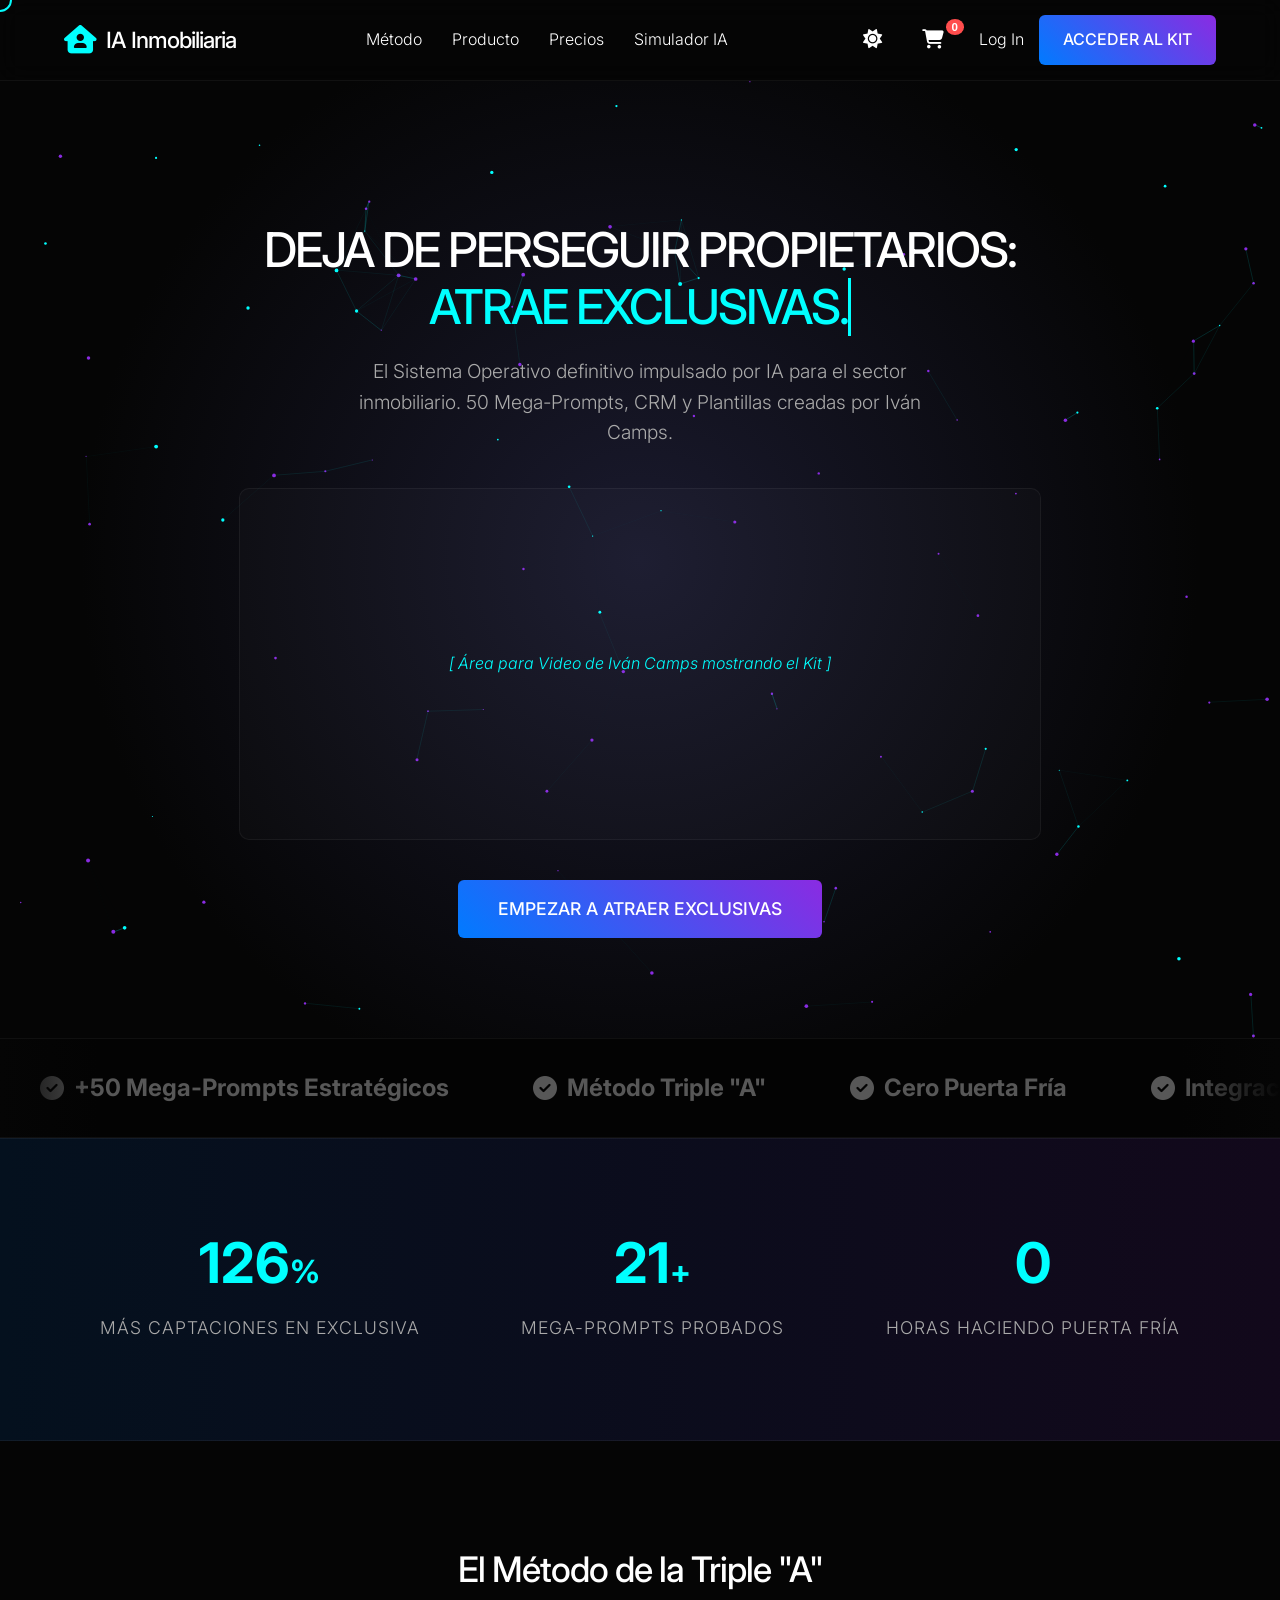
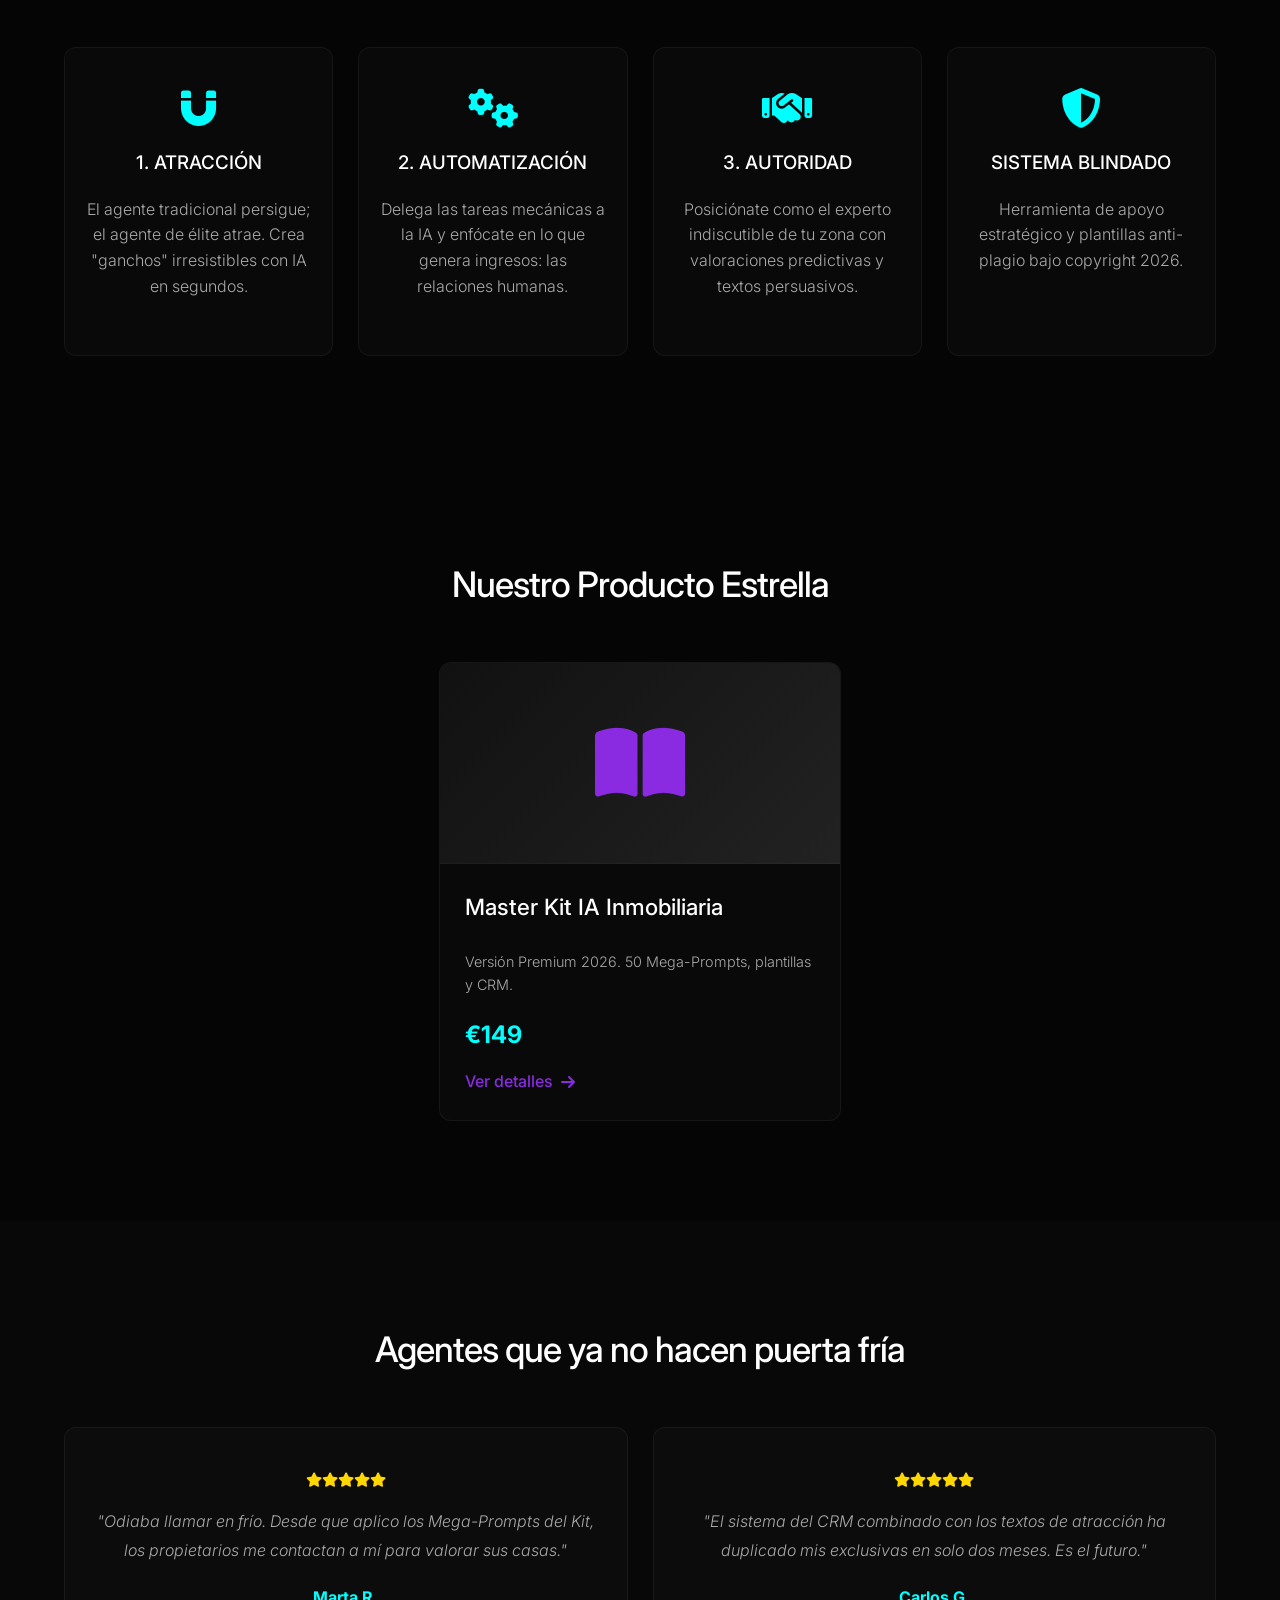
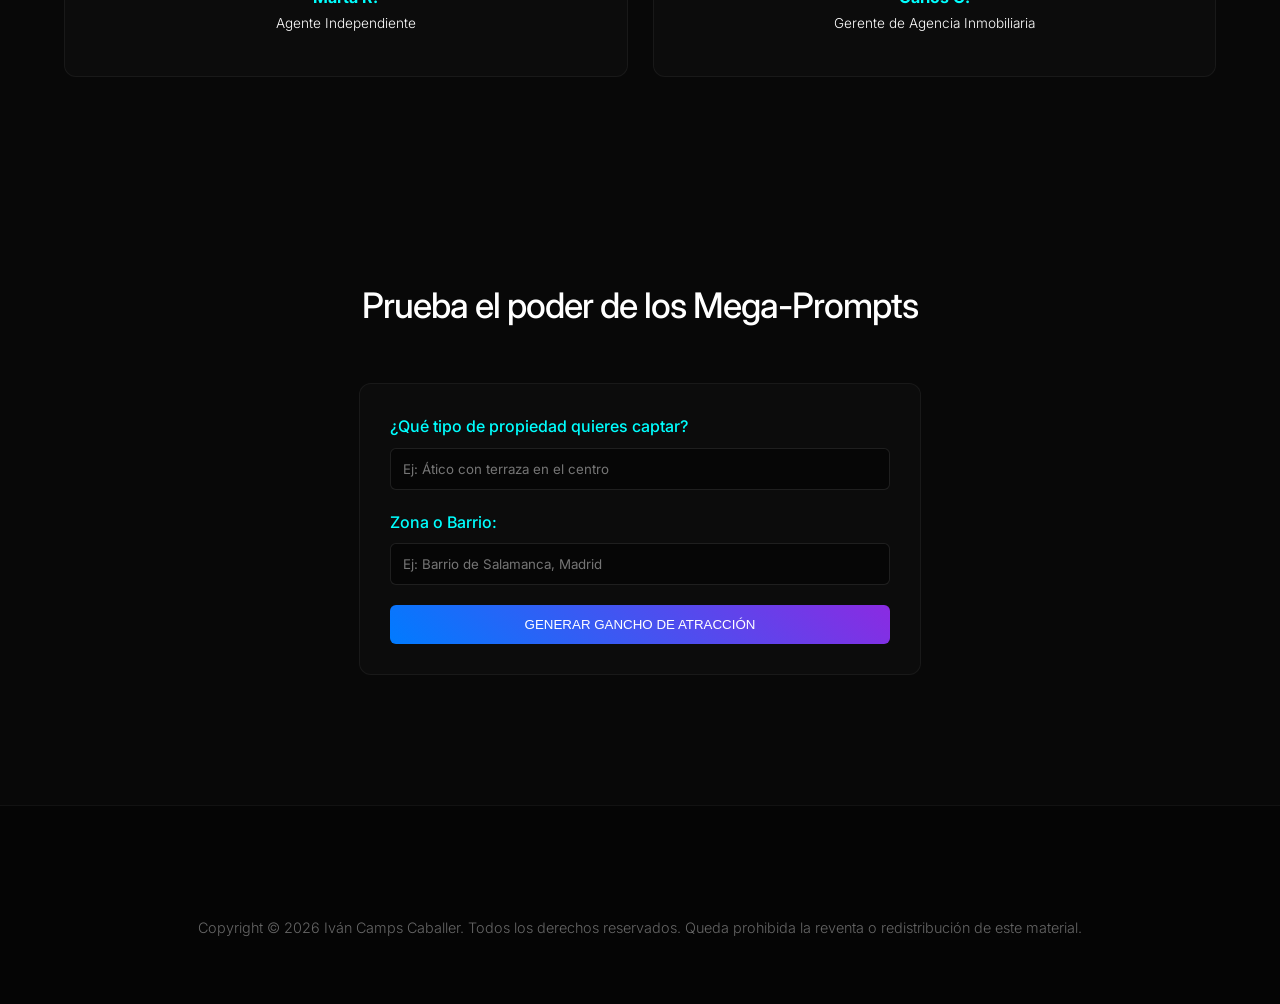
==== commit ac75d2a8: "Fix HTML encoding issues in index.html" ====
--- a/index.html
+++ b/index.html
@@ -21,7 +21,7 @@
             </a>
             <nav class="main-nav">
                 <ul>
-                    <li><a href="#metodo">El Método</a></li>
+                    <li><a href="#metodo">Método</a></li>
                     <li><a href="#productos">Producto</a></li>
                     <li><a href="#precios">Precios</a></li>
                     <li><a href="#demostraciones">Simulador IA</a></li>
@@ -191,3 +191,4 @@
 </body>
 </html>
 
+
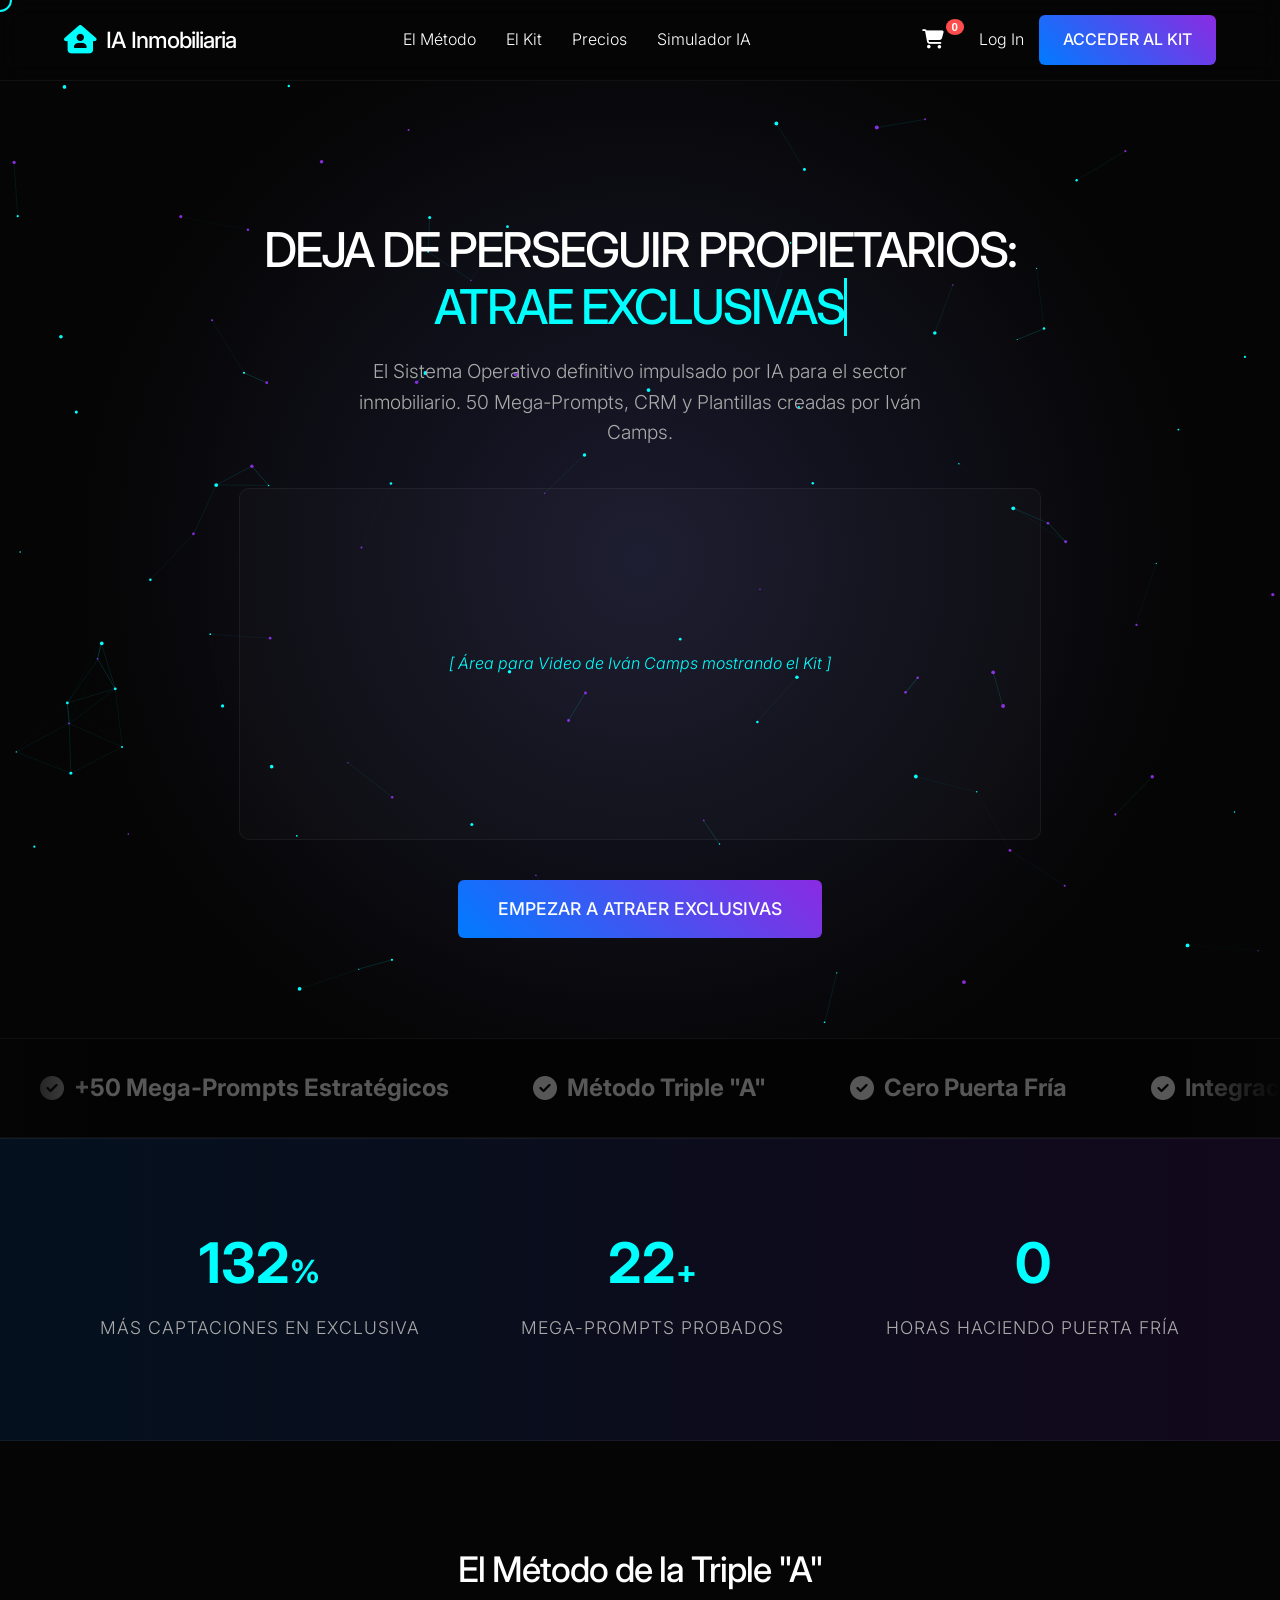
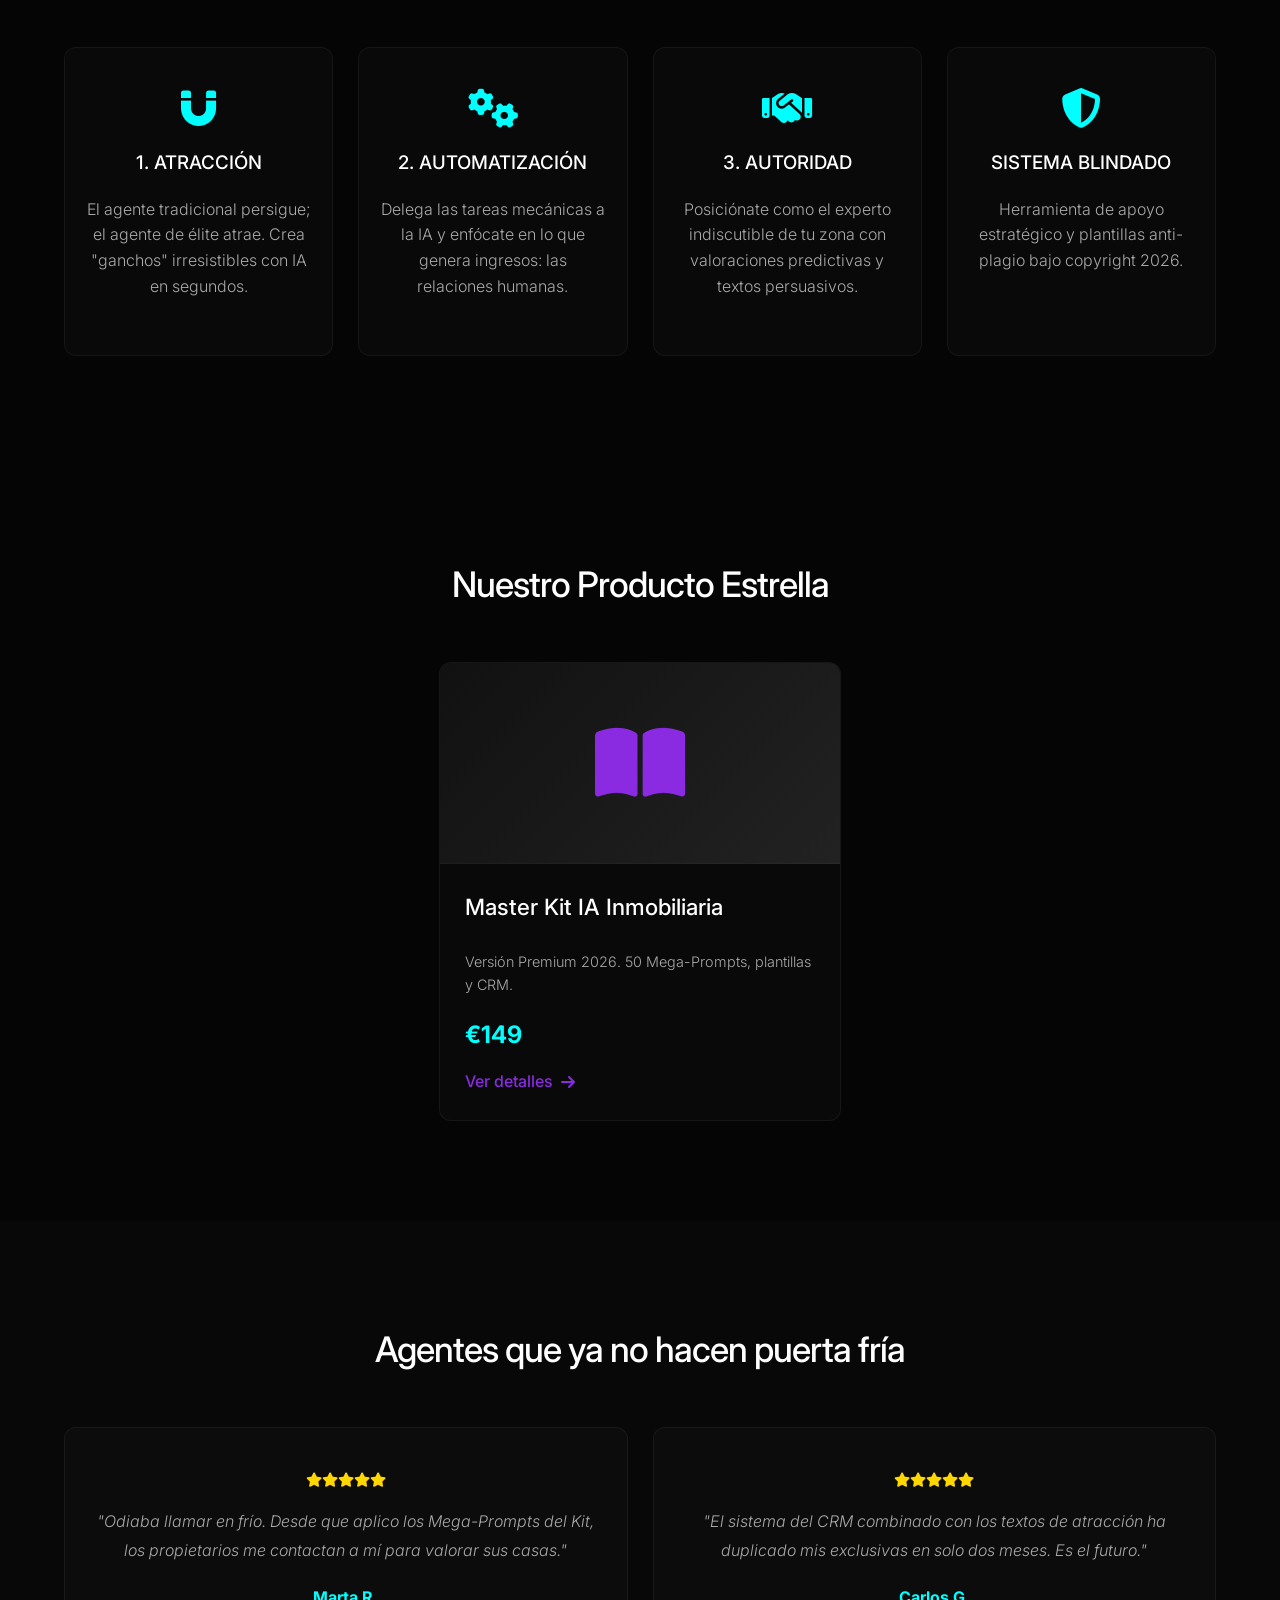
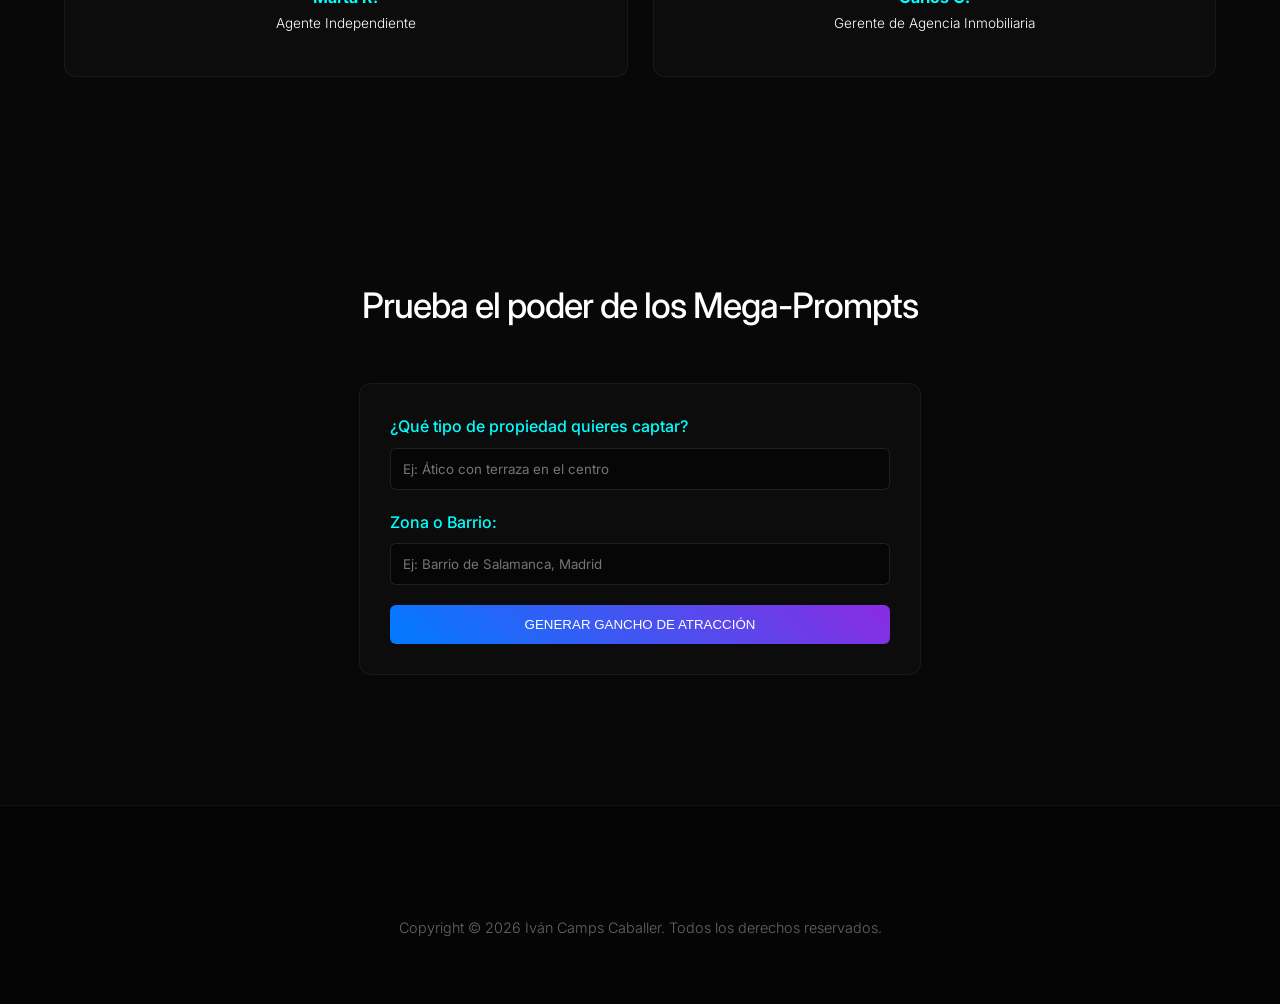
==== commit eaf9a56b: "Fix HTML structure and formatting issues" ====
--- a/index.html
+++ b/index.html
@@ -21,14 +21,13 @@
             </a>
             <nav class="main-nav">
                 <ul>
-                    <li><a href="#metodo">Método</a></li>
-                    <li><a href="#productos">Producto</a></li>
+                    <li><a href="#metodo">El Método</a></li>
+                    <li><a href="#productos">El Kit</a></li>
                     <li><a href="#precios">Precios</a></li>
                     <li><a href="#demostraciones">Simulador IA</a></li>
                 </ul>
             </nav>
             <div class="actions">
-                <button id="theme-toggle" class="icon-btn" aria-label="Cambiar tema"><i class="fas fa-sun"></i></button>
                 <div class="cart-btn-wrapper">
                     <button id="cart-toggle" class="icon-btn" aria-label="Ver carrito">
                         <i class="fas fa-shopping-cart"></i><span class="badge-count">0</span>
@@ -169,7 +168,7 @@
 
     <footer id="contacto">
         <div class="container">
-            <p class="copyright">Copyright © 2026 Iván Camps Caballer. Todos los derechos reservados. Queda prohibida la reventa o redistribución de este material.</p>
+            <p class="copyright">Copyright © 2026 Iván Camps Caballer. Todos los derechos reservados.</p>
         </div>
     </footer>
 
@@ -190,5 +189,3 @@
     <script src="script.js"></script>
 </body>
 </html>
-
-
--- a/style.css
+++ b/style.css
@@ -84,10 +84,7 @@
 .testimonials, .try-us { background-color: #080808; }
 .pricing, .products { background-color: var(--bg-dark); }
 .solution-cards, .testimonial-grid { display: grid; grid-template-columns: repeat(auto-fit, minmax(250px, 1fr)); gap: 25px; }
-
-/* Centrado para el Producto Único */
 .product-grid { display: flex; justify-content: center; gap: 30px; flex-wrap: wrap; }
-
 .card, .testimonial-card { background-color: var(--bg-card); padding: 40px 20px; border-radius: 12px; text-align: center; border: var(--border-thin); transition: transform 0.3s; }
 .card:hover { transform: translateY(-8px); background-color: rgba(255, 255, 255, 0.04); border-color: rgba(0, 255, 255, 0.3); }
 .card i { font-size: 2.5em; color: var(--accent-cyan); margin-bottom: 20px; }
@@ -109,7 +106,6 @@
 .product-price { font-size: 1.5em; font-weight: 700; color: var(--accent-cyan); margin-bottom: 15px; }
 .product-link { color: var(--accent-violet); font-weight: 500; display: flex; align-items: center; gap: 8px; transition: gap 0.3s; }
 .product-card:hover .product-link { gap: 12px; color: var(--accent-cyan); }
-
 .product-detail { min-height: 80vh; }
 .product-detail-wrapper { display: flex; gap: 60px; align-items: center; flex-wrap: wrap; }
 .product-detail-image { flex: 1; min-width: 300px; background-color: var(--bg-card); border: var(--border-thin); border-radius: 20px; height: 500px; display: flex; justify-content: center; align-items: center; position: relative; overflow: hidden; }
@@ -129,7 +125,7 @@
 .product-actions { display: flex; gap: 20px; margin-bottom: 20px; flex-wrap: wrap; }
 
 /* =========================================
-   CHECKOUT (PAGO)
+   CHECKOUT Y ÉXITO
    ========================================= */
 .checkout-section { padding: 60px 0; min-height: 80vh; background-color: var(--bg-dark); }
 .checkout-wrapper { display: flex; gap: 40px; flex-wrap: wrap; align-items: flex-start; }
@@ -139,6 +135,14 @@
 .checkout-item-name { color: var(--text-main); font-weight: 500; }
 .checkout-item-price { color: var(--accent-cyan); font-weight: 700; }
 .checkout-total-box { display: flex; justify-content: space-between; align-items: center; margin-top: 30px; font-size: 1.5em; font-weight: bold; color: var(--text-main); }
+.success-section { flex-grow: 1; display: flex; justify-content: center; align-items: center; position: relative; padding: 60px 20px; background: radial-gradient(circle at center, #1a1a2e 0%, var(--bg-dark) 70%); min-height: 80vh; overflow: hidden; }
+.success-card { background-color: rgba(18, 18, 18, 0.8); backdrop-filter: blur(16px); -webkit-backdrop-filter: blur(16px); border: 1px solid rgba(0, 255, 255, 0.3); border-radius: 16px; width: 100%; max-width: 500px; padding: 50px 40px; position: relative; z-index: 1; box-shadow: 0 0 40px rgba(0, 255, 255, 0.1); text-align: center; }
+.success-icon { font-size: 5em; color: #28a745; margin-bottom: 20px; text-shadow: 0 0 20px rgba(40, 167, 69, 0.5); animation: popIn 0.5s cubic-bezier(0.175, 0.885, 0.32, 1.275); }
+.download-box { background: linear-gradient(180deg, rgba(255, 255, 255, 0.05) 0%, rgba(255, 255, 255, 0.01) 100%); border: var(--border-thin); padding: 30px 20px; border-radius: 12px; margin-top: 20px; }
+.download-box h3 { color: var(--text-main); margin: 0 0 5px 0; }
+.download-box p { color: var(--text-muted); margin: 0; font-size: 0.9em; }
+.crm-links a:hover { color: var(--accent-cyan) !important; padding-left: 5px; transition: 0.3s; }
+@keyframes popIn { 0% { transform: scale(0); opacity: 0; } 100% { transform: scale(1); opacity: 1; } }
 
 /* =========================================
    FORMULARIOS Y IA
@@ -205,60 +209,6 @@
 #scroll-to-top.hidden { opacity: 0; pointer-events: none; transform: translateY(20px); }
 
 /* =========================================
-   MODO CLARO (Light Theme)
-   ========================================= */
-[data-theme="light"] { --bg-dark: #f0f2f5; --bg-card: #ffffff; --text-main: #1a1a1a; --text-muted: #555555; --border-thin: 1px solid rgba(0, 0, 0, 0.08); --accent-cyan: #0066cc; }
-[data-theme="light"] .glass-header { background-color: rgba(255, 255, 255, 0.85); box-shadow: 0 4px 15px rgba(0, 0, 0, 0.05); }
-[data-theme="light"] .hero { background: radial-gradient(circle at center, #ffffff 0%, var(--bg-dark) 100%); }
-[data-theme="light"] .brand-ticker { background-color: #ffffff; }
-[data-theme="light"] .brand-ticker::before { background: linear-gradient(to right, #ffffff, transparent); }
-[data-theme="light"] .brand-ticker::after { background: linear-gradient(to left, #ffffff, transparent); }
-[data-theme="light"] .stats { background: linear-gradient(90deg, rgba(0, 102, 204, 0.05) 0%, rgba(138, 43, 226, 0.05) 100%); }
-[data-theme="light"] .stat-item h3, [data-theme="light"] .stat-item .symbol, [data-theme="light"] .author strong { color: var(--accent-cyan); }
-[data-theme="light"] .card, [data-theme="light"] .price-card, [data-theme="light"] .testimonial-card, [data-theme="light"] .product-card { box-shadow: 0 4px 6px rgba(0, 0, 0, 0.02), 0 10px 20px rgba(0, 0, 0, 0.04); background-color: #ffffff;}
-[data-theme="light"] .price-card.popular { background: linear-gradient(180deg, rgba(138, 43, 226, 0.05) 0%, #ffffff 100%); box-shadow: 0 10px 30px rgba(138, 43, 226, 0.15); }
-[data-theme="light"] .form-group input { background-color: #ffffff; color: var(--text-main); border: 1px solid #cccccc; }
-[data-theme="light"] .form-group input:focus { border-color: var(--accent-cyan); box-shadow: 0 0 8px rgba(0, 102, 204, 0.2); }
-[data-theme="light"] #result-area { color: var(--text-main); background-color: rgba(138, 43, 226, 0.05); border-color: rgba(138, 43, 226, 0.3); }
-[data-theme="light"] .try-us, [data-theme="light"] .testimonials { background-color: #ffffff; }
-[data-theme="light"] footer { background-color: #f0f2f5; }
-[data-theme="light"] #particle-canvas { filter: invert(1) hue-rotate(180deg) opacity(0.15); }
-[data-theme="light"] .cta-button.outline { border-color: var(--text-main); color: var(--text-main); }
-[data-theme="light"] .cta-button.outline:hover { background-color: var(--text-main); color: #fff; }
-[data-theme="light"] .product-image { background: linear-gradient(135deg, #f0f2f5, #e0e0e0); }
-[data-theme="light"] .product-detail-image { background-color: #ffffff; }
-[data-theme="light"] .product-features-list li { color: var(--text-main); }
-[data-theme="light"] .auth-section { background: radial-gradient(circle at center, #ffffff 0%, var(--bg-dark) 100%); }
-[data-theme="light"] .auth-card { background-color: rgba(255, 255, 255, 0.9); box-shadow: 0 20px 40px rgba(0, 0, 0, 0.08); }
-[data-theme="light"] .auth-tab { color: var(--text-muted); border-bottom-color: rgba(0, 0, 0, 0.1); }
-[data-theme="light"] .auth-tab.active { color: var(--accent-cyan); border-bottom-color: var(--accent-cyan); }
-[data-theme="light"] .auth-separator::before, [data-theme="light"] .auth-separator::after { border-bottom-color: rgba(0, 0, 0, 0.1); }
-[data-theme="light"] .google-btn { border: 1px solid #ddd; box-shadow: 0 2px 5px rgba(0,0,0,0.05); }
-[data-theme="light"] .cart-sidebar { background-color: #f8f9fa; }
-[data-theme="light"] .cart-item, [data-theme="light"] .cart-footer { background-color: #ffffff; }
-[data-theme="light"] .checkout-form-col { background-color: #ffffff; box-shadow: 0 10px 30px rgba(0,0,0,0.05); }
-[data-theme="light"] .checkout-summary-col { background: linear-gradient(180deg, #ffffff 0%, #f0f4ff 100%); border-color: rgba(0, 102, 204, 0.2); box-shadow: 0 10px 30px rgba(0,0,0,0.05); }
-
-/* =========================================
-   PÁGINA DE ÉXITO (DESCARGAS)
-   ========================================= */
-.success-section { flex-grow: 1; display: flex; justify-content: center; align-items: center; position: relative; padding: 60px 20px; background: radial-gradient(circle at center, #1a1a2e 0%, var(--bg-dark) 70%); min-height: 80vh; overflow: hidden; }
-.success-card { background-color: rgba(18, 18, 18, 0.8); backdrop-filter: blur(16px); -webkit-backdrop-filter: blur(16px); border: 1px solid rgba(0, 255, 255, 0.3); border-radius: 16px; width: 100%; max-width: 500px; padding: 50px 40px; position: relative; z-index: 1; box-shadow: 0 0 40px rgba(0, 255, 255, 0.1); text-align: center; }
-.success-icon { font-size: 5em; color: #28a745; margin-bottom: 20px; text-shadow: 0 0 20px rgba(40, 167, 69, 0.5); animation: popIn 0.5s cubic-bezier(0.175, 0.885, 0.32, 1.275); }
-.download-box { background: linear-gradient(180deg, rgba(255, 255, 255, 0.05) 0%, rgba(255, 255, 255, 0.01) 100%); border: var(--border-thin); padding: 30px 20px; border-radius: 12px; margin-top: 20px; }
-.download-box h3 { color: var(--text-main); margin: 0 0 5px 0; }
-.download-box p { color: var(--text-muted); margin: 0; font-size: 0.9em; }
-.crm-links a:hover { color: var(--accent-cyan) !important; padding-left: 5px; transition: 0.3s; }
-
-@keyframes popIn { 0% { transform: scale(0); opacity: 0; } 100% { transform: scale(1); opacity: 1; } }
-
-/* Adaptación Modo Claro para Página de Éxito */
-[data-theme="light"] .success-section { background: radial-gradient(circle at center, #ffffff 0%, var(--bg-dark) 100%); }
-[data-theme="light"] .success-card { background-color: rgba(255, 255, 255, 0.95); border-color: rgba(0, 102, 204, 0.3); box-shadow: 0 20px 40px rgba(0, 0, 0, 0.08); }
-[data-theme="light"] .download-box { background: linear-gradient(180deg, #f8f9fa 0%, #ffffff 100%); border-color: rgba(0,0,0,0.1); }
-[data-theme="light"] .crm-links { background: #f8f9fa; border-color: rgba(0,0,0,0.1); }
-
-/* =========================================
    RESPONSIVE (MÓVILES)
    ========================================= */
 @media (max-width: 768px) {
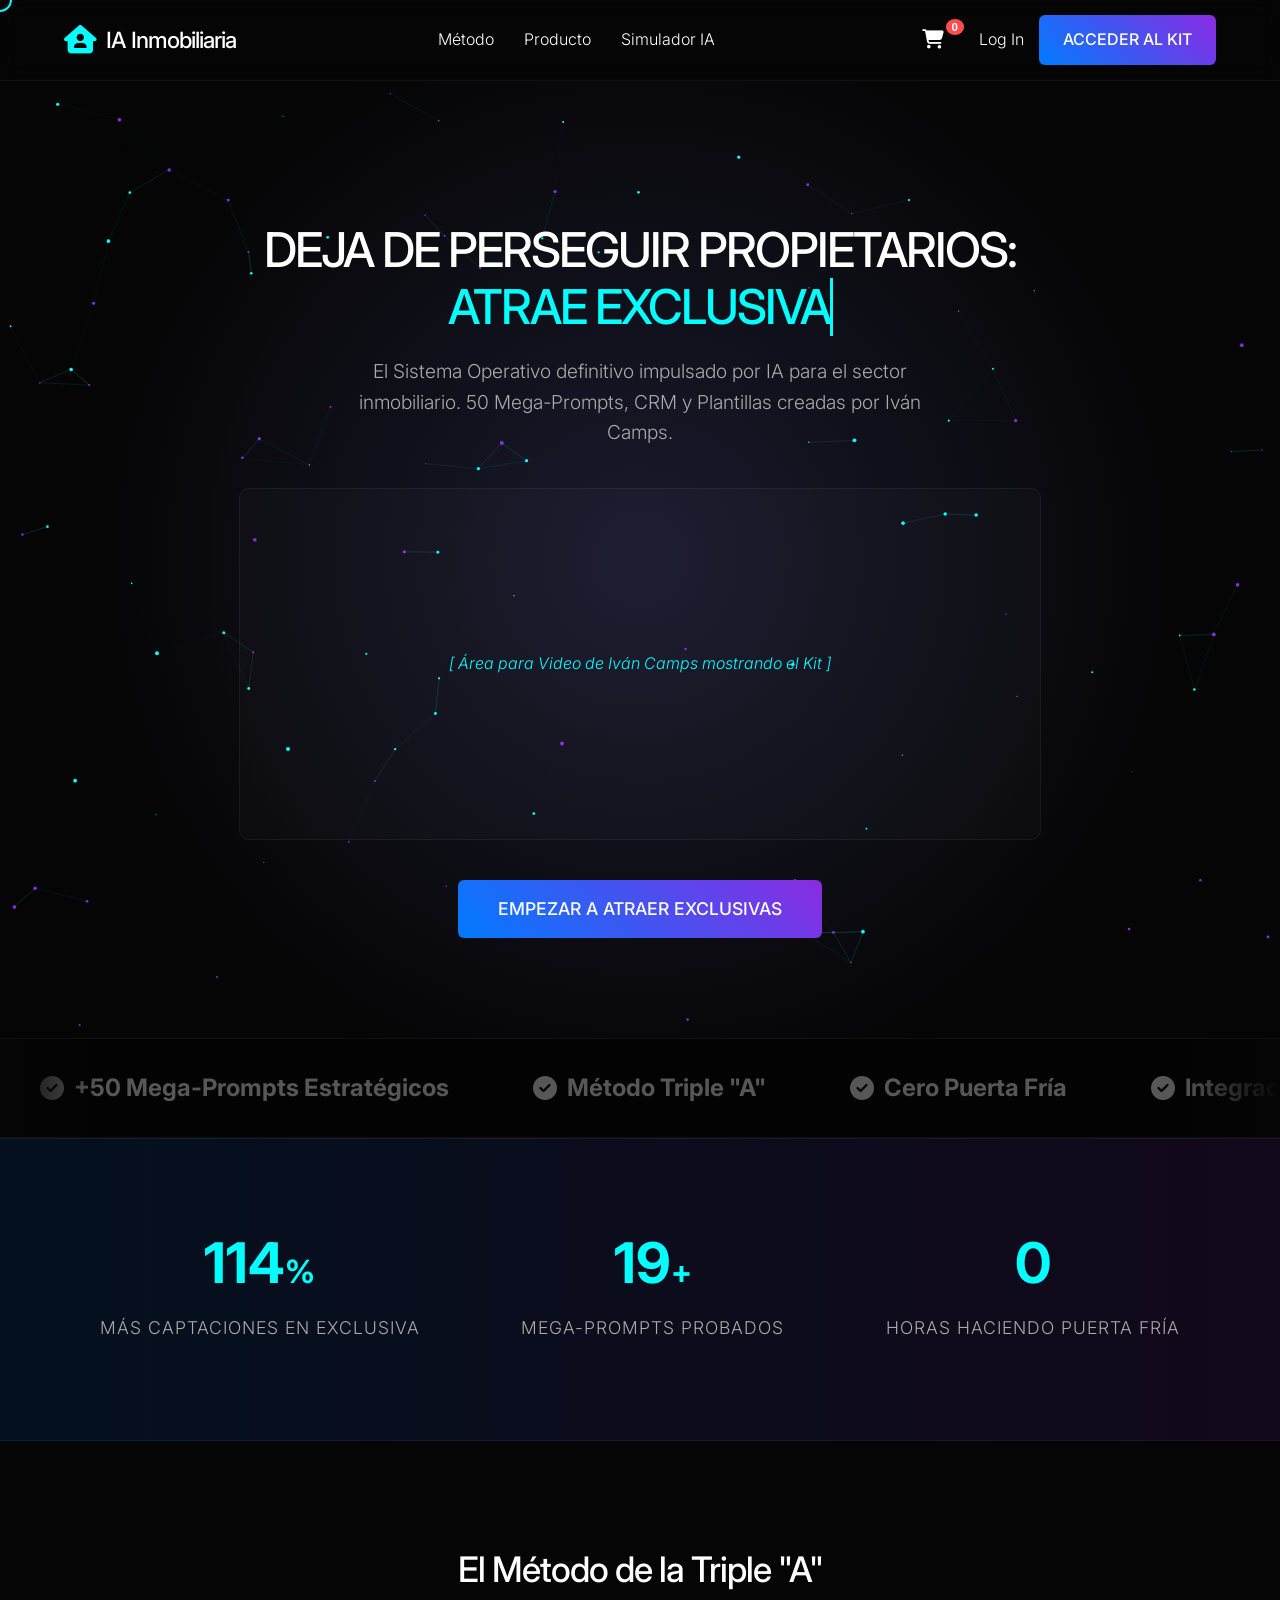
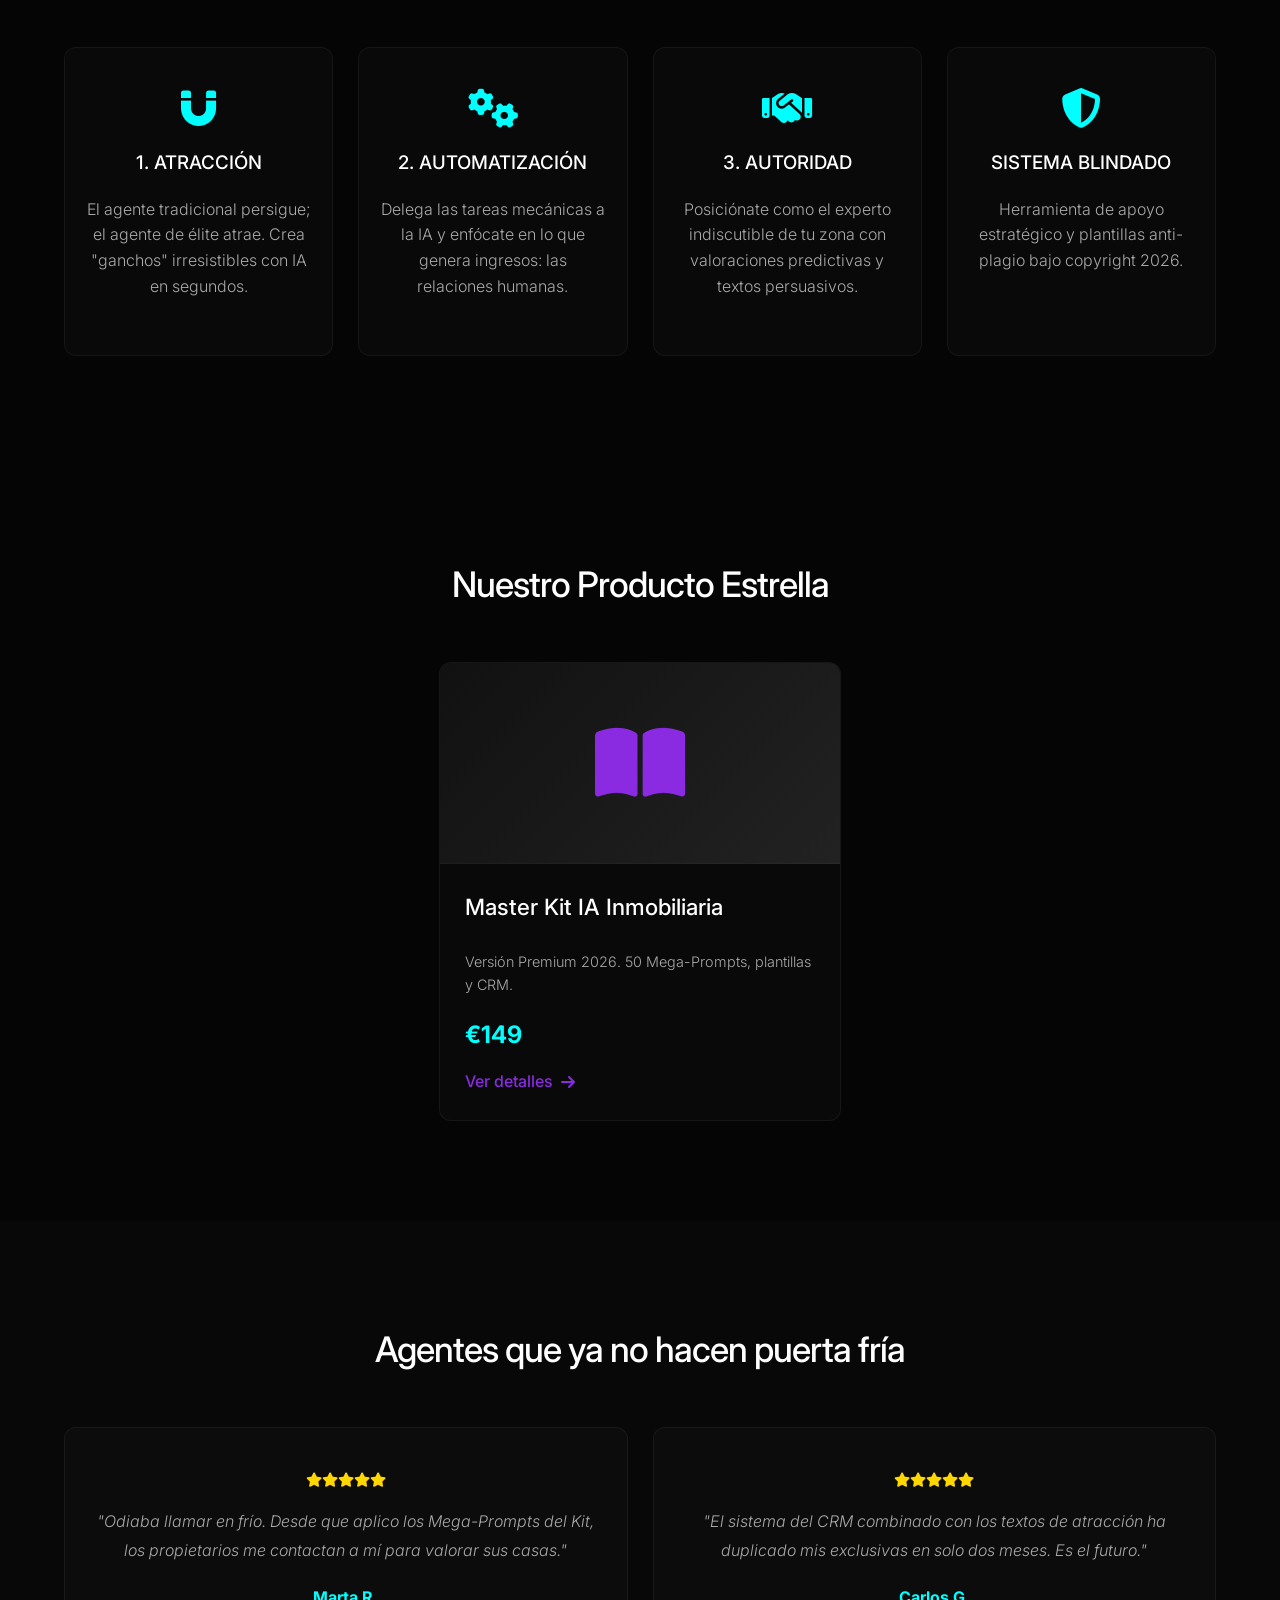
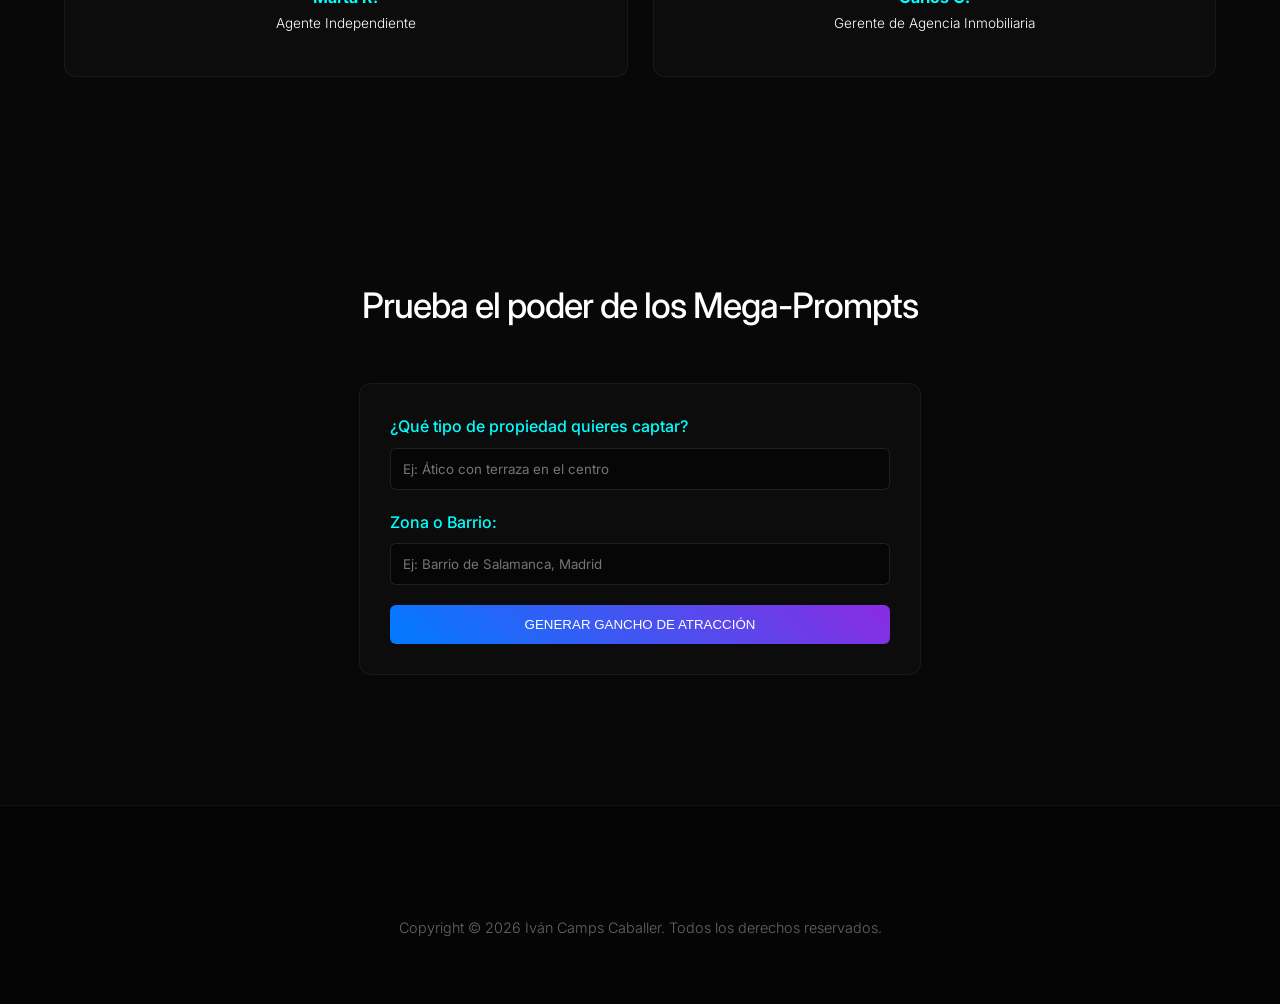
==== commit 6b5d60df: "Add files via upload" ====
--- a/index.html
+++ b/index.html
@@ -21,9 +21,8 @@
             </a>
             <nav class="main-nav">
                 <ul>
-                    <li><a href="#metodo">El Método</a></li>
-                    <li><a href="#productos">El Kit</a></li>
-                    <li><a href="#precios">Precios</a></li>
+                    <li><a href="#metodo">Método</a></li>
+                    <li><a href="#productos">Producto</a></li>
                     <li><a href="#demostraciones">Simulador IA</a></li>
                 </ul>
             </nav>
@@ -34,7 +33,7 @@
                     </button>
                 </div>
                 <a href="login.html" class="login-link">Log In</a>
-                <a href="#precios" class="cta-button">ACCEDER AL KIT</a>
+                <a href="#productos" class="cta-button">ACCEDER AL KIT</a>
             </div>
         </div>
     </header>
@@ -188,4 +187,4 @@
     <button id="scroll-to-top" class="hidden" aria-label="Volver arriba"><i class="fas fa-arrow-up"></i></button>
     <script src="script.js"></script>
 </body>
-</html>
+</html>
--- a/style.css
+++ b/style.css
@@ -106,6 +106,7 @@
 .product-price { font-size: 1.5em; font-weight: 700; color: var(--accent-cyan); margin-bottom: 15px; }
 .product-link { color: var(--accent-violet); font-weight: 500; display: flex; align-items: center; gap: 8px; transition: gap 0.3s; }
 .product-card:hover .product-link { gap: 12px; color: var(--accent-cyan); }
+
 .product-detail { min-height: 80vh; }
 .product-detail-wrapper { display: flex; gap: 60px; align-items: center; flex-wrap: wrap; }
 .product-detail-image { flex: 1; min-width: 300px; background-color: var(--bg-card); border: var(--border-thin); border-radius: 20px; height: 500px; display: flex; justify-content: center; align-items: center; position: relative; overflow: hidden; }
@@ -141,6 +142,7 @@
 .download-box { background: linear-gradient(180deg, rgba(255, 255, 255, 0.05) 0%, rgba(255, 255, 255, 0.01) 100%); border: var(--border-thin); padding: 30px 20px; border-radius: 12px; margin-top: 20px; }
 .download-box h3 { color: var(--text-main); margin: 0 0 5px 0; }
 .download-box p { color: var(--text-muted); margin: 0; font-size: 0.9em; }
+.crm-links a { color: var(--text-main); text-decoration: none; }
 .crm-links a:hover { color: var(--accent-cyan) !important; padding-left: 5px; transition: 0.3s; }
 @keyframes popIn { 0% { transform: scale(0); opacity: 0; } 100% { transform: scale(1); opacity: 1; } }
 
@@ -197,7 +199,6 @@
 .remove-item:hover { transform: scale(1.2); }
 .cart-footer { padding: 25px; border-top: var(--border-thin); background-color: rgba(0,0,0,0.2); }
 .cart-total { font-size: 1.3em; font-weight: bold; margin-bottom: 20px; display: flex; justify-content: space-between; color: var(--text-main); }
-@keyframes fadeIn { from { opacity: 0; transform: translateY(10px); } to { opacity: 1; transform: translateY(0); } }
 
 /* =========================================
    FOOTER Y BOTÓN SCROLL
@@ -222,4 +223,4 @@
     .product-detail-wrapper, .checkout-wrapper { flex-direction: column; text-align: center; }
     .product-actions { justify-content: center; }
     .cart-sidebar { right: -100%; max-width: 100%; }
-}
+}
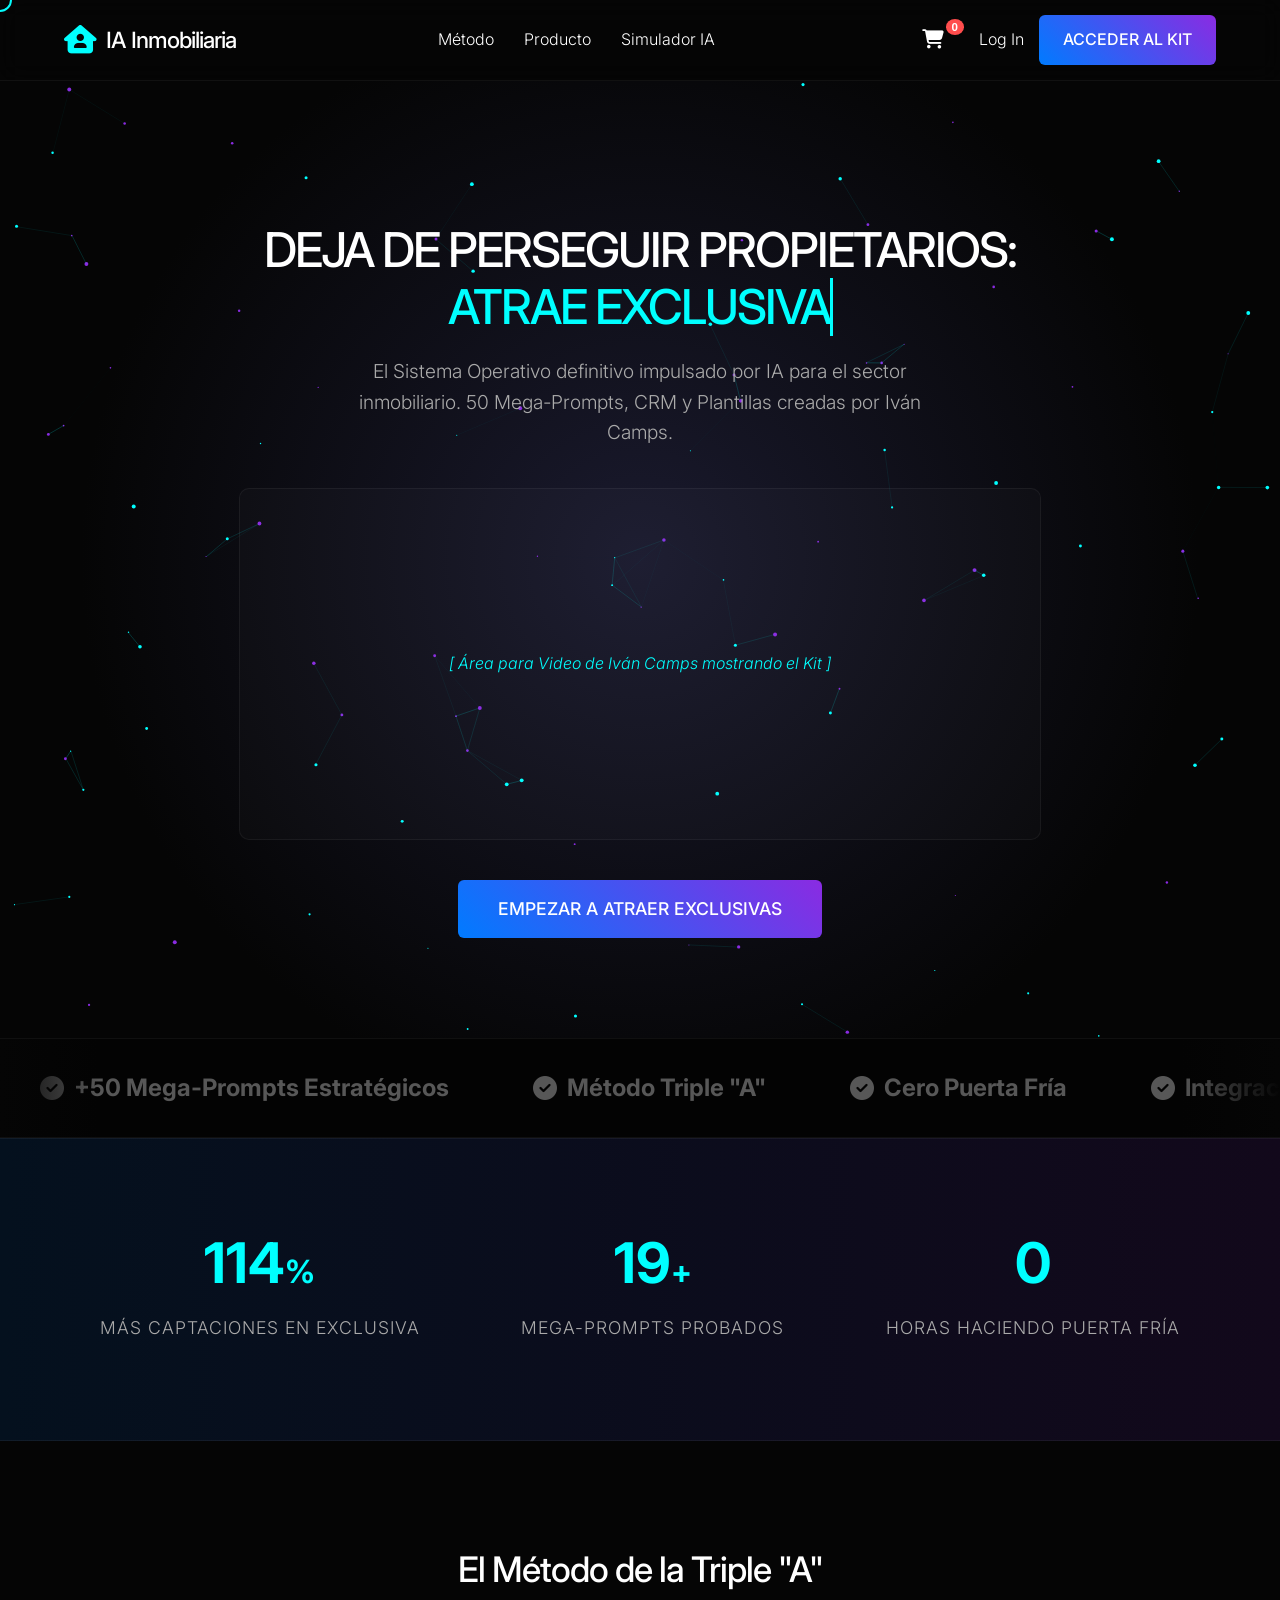
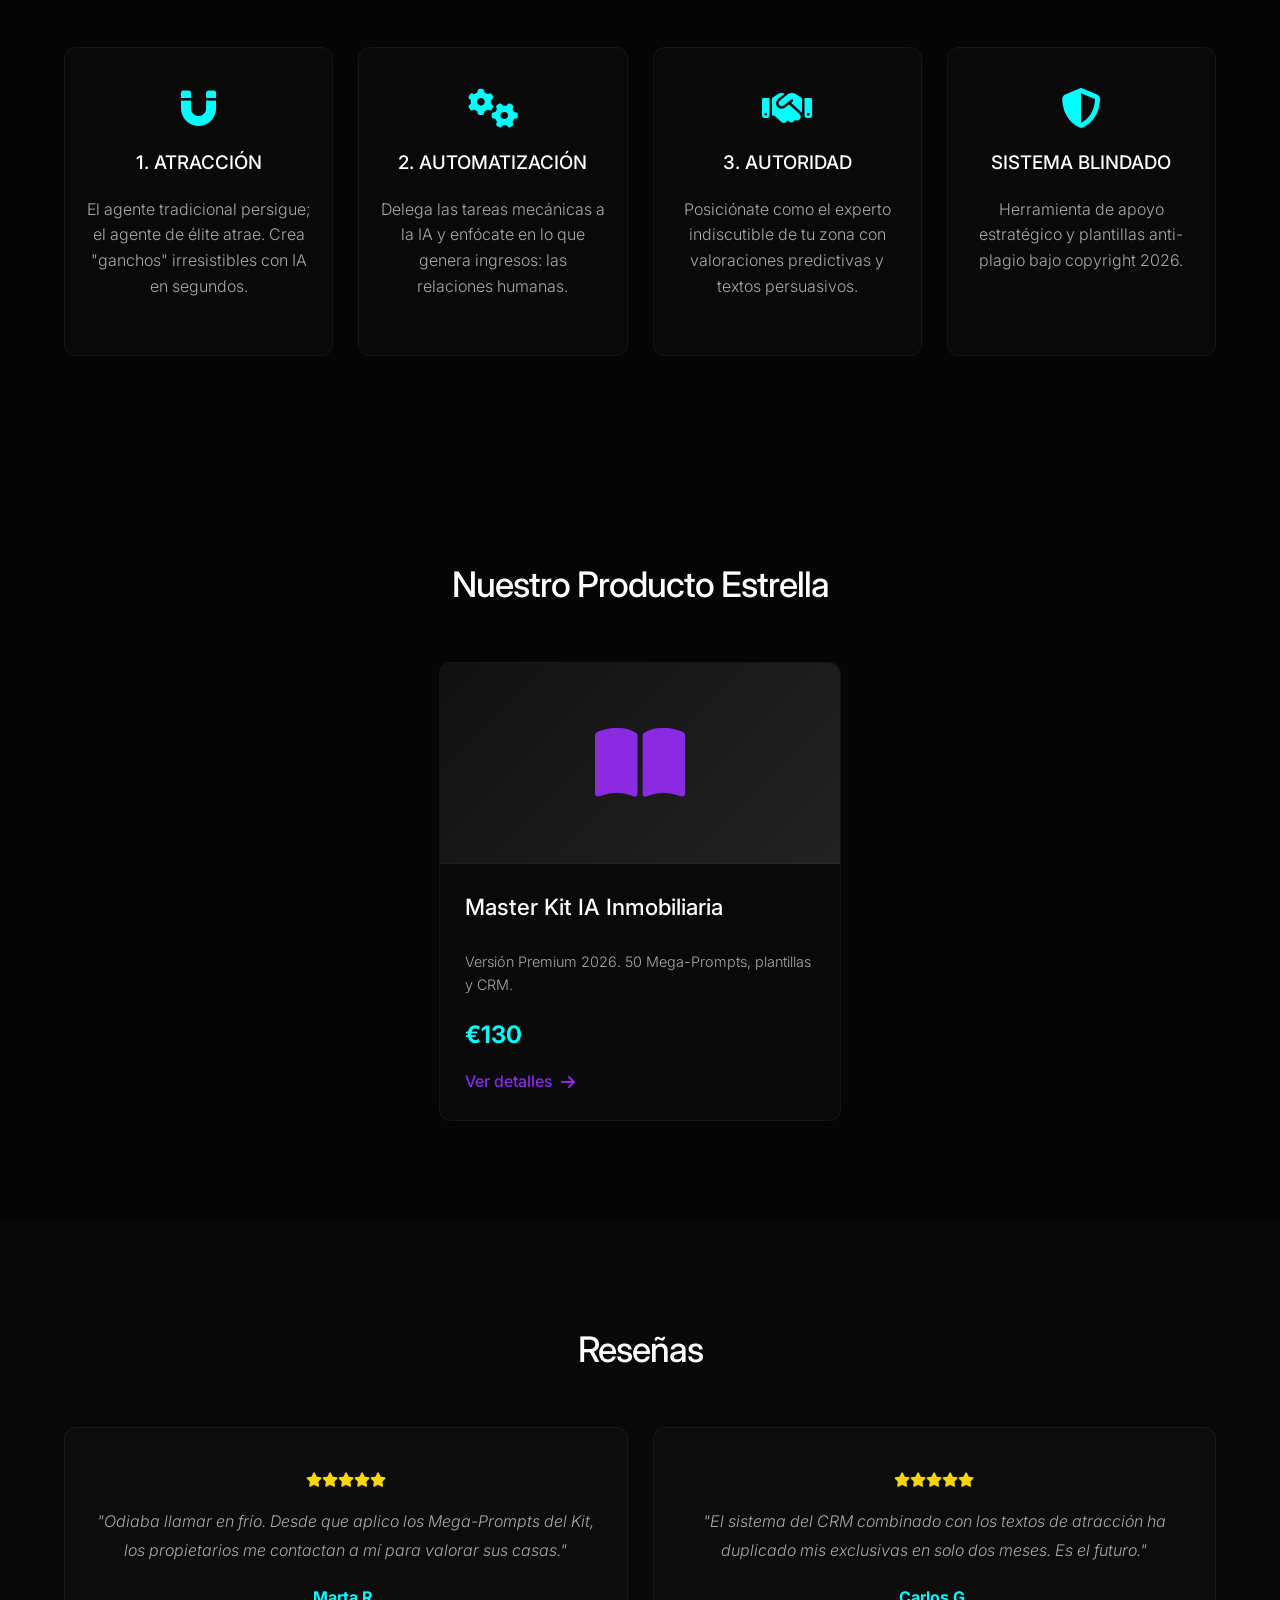
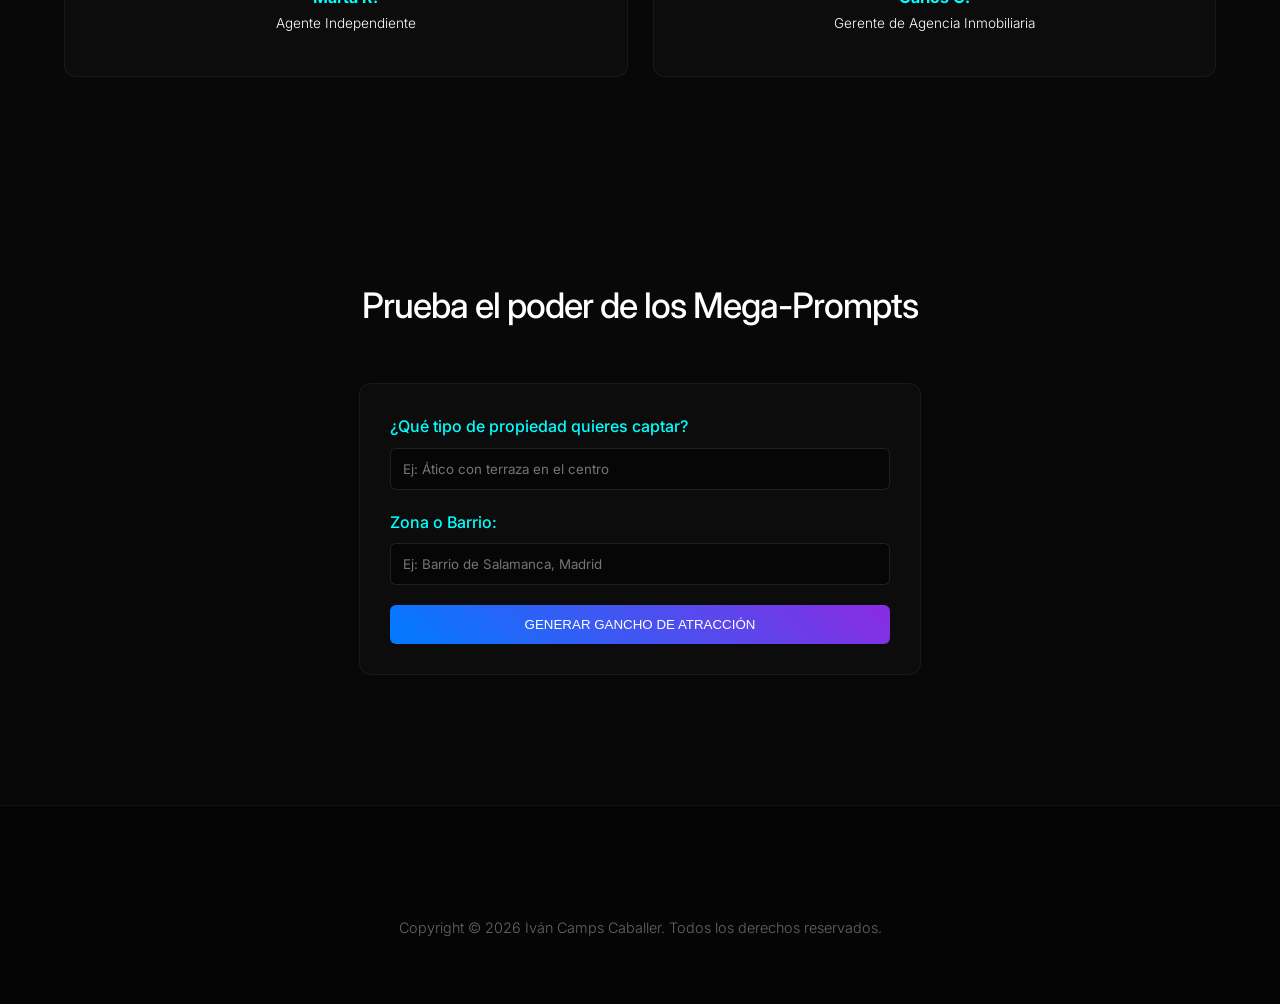
==== commit fad6beaa: "Add files via upload" ====
--- a/index.html
+++ b/index.html
@@ -15,15 +15,15 @@
 
     <header class="glass-header">
         <div class="container header-content">
-            <a href="index.html" class="logo">
+            <a href="./index.html" class="logo">
                 <i class="fas fa-house-user"></i>
                 <h2>IA Inmobiliaria</h2>
             </a>
             <nav class="main-nav">
                 <ul>
-                    <li><a href="#metodo">Método</a></li>
-                    <li><a href="#productos">Producto</a></li>
-                    <li><a href="#demostraciones">Simulador IA</a></li>
+                    <li><a href="./index.html#metodo">Método</a></li>
+                    <li><a href="./producto.html">Producto</a></li>
+                    <li><a href="./index.html#demostraciones">Simulador IA</a></li>
                 </ul>
             </nav>
             <div class="actions">
@@ -32,8 +32,8 @@
                         <i class="fas fa-shopping-cart"></i><span class="badge-count">0</span>
                     </button>
                 </div>
-                <a href="login.html" class="login-link">Log In</a>
-                <a href="#productos" class="cta-button">ACCEDER AL KIT</a>
+                <a href="./login.html" class="login-link">Log In</a>
+                <a href="./producto.html" class="cta-button">ACCEDER AL KIT</a>
             </div>
         </div>
     </header>
@@ -48,7 +48,7 @@
             <div class="dashboard-graphic">
                 <p>[ Área para Video de Iván Camps mostrando el Kit ]</p>
             </div>
-            <a href="#productos" class="cta-button large">EMPEZAR A ATRAER EXCLUSIVAS</a>
+            <a href="productos" class="cta-button large">EMPEZAR A ATRAER EXCLUSIVAS</a>
         </div>
     </section>
 
@@ -121,7 +121,7 @@
                     <div class="product-info">
                         <h3>Master Kit IA Inmobiliaria</h3>
                         <p>Versión Premium 2026. 50 Mega-Prompts, plantillas y CRM.</p>
-                        <span class="product-price">€149</span>
+                        <span class="product-price">€130</span>
                         <span class="product-link">Ver detalles <i class="fas fa-arrow-right"></i></span>
                     </div>
                 </a>
@@ -131,7 +131,7 @@
 
     <section id="casos" class="testimonials fade-in-section">
         <div class="container">
-            <h2 class="section-title">Agentes que ya no hacen puerta fría</h2>
+            <h2 class="section-title">Reseñas</h2>
             <div class="testimonial-grid">
                 <div class="testimonial-card">
                     <div class="stars"><i class="fas fa-star"></i><i class="fas fa-star"></i><i class="fas fa-star"></i><i class="fas fa-star"></i><i class="fas fa-star"></i></div>
@@ -180,7 +180,7 @@
         <div class="cart-items" id="cart-items-container"></div>
         <div class="cart-footer">
             <div class="cart-total">Total: <span id="cart-total-price">€0</span></div>
-            <a href="checkout.html" class="cta-button full-width" style="text-decoration: none;">Finalizar Compra <i class="fas fa-lock" style="margin-left: 8px;"></i></a>
+            <a href="https://aicollabagencies.gumroad.com/l/kit-ia-inmobiliaria" target="_blank" class="cta-button full-width" style="text-decoration: none;">Finalizar Compra en Gumroad <i class="fas fa-lock" style="margin-left: 8px;"></i></a>
         </div>
     </div>
 
